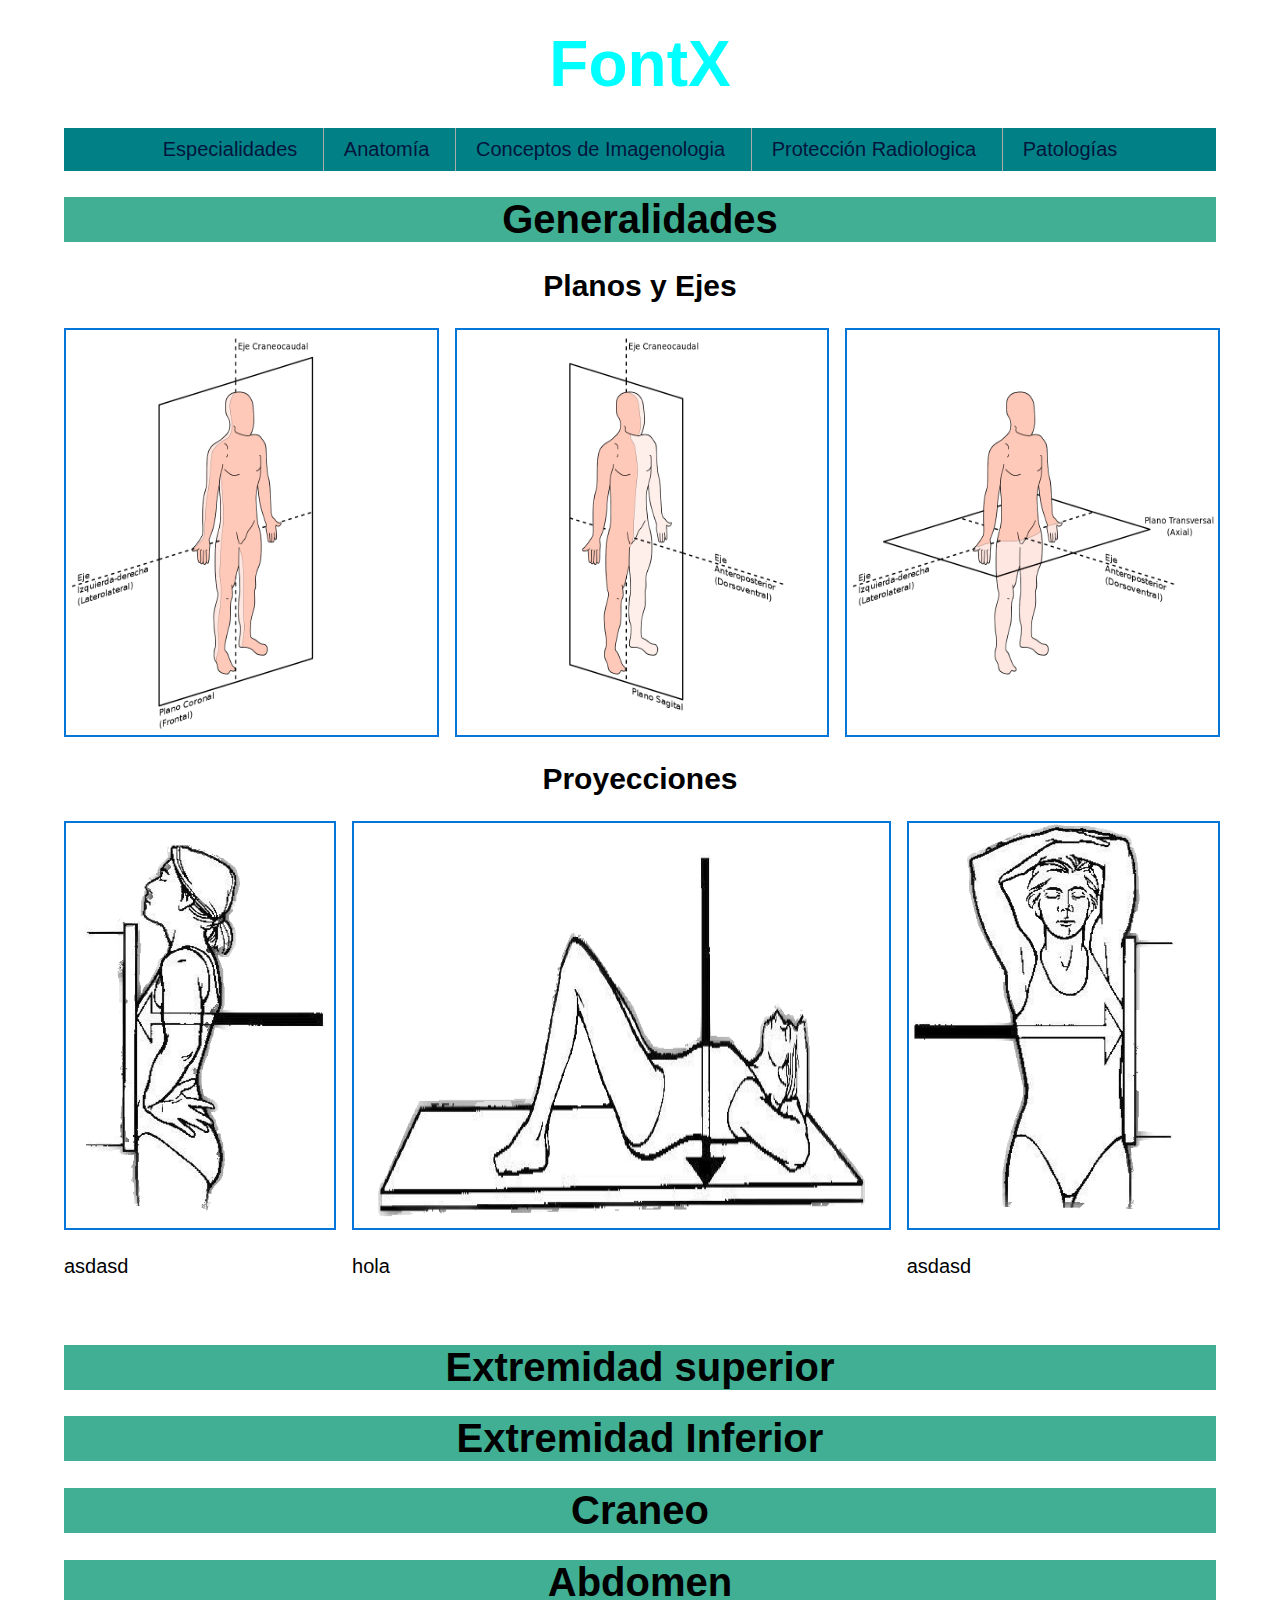
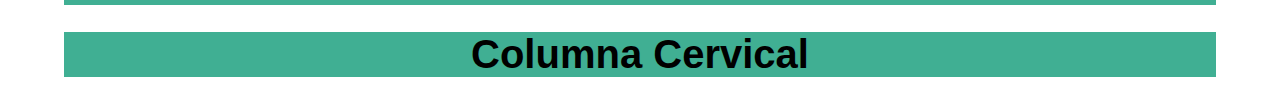
==== ANATO.html @ 25c7a2f3 "p" ====
<!DOCTYPE html>
<html>
<head>
    <title>ANATO</title>
    <link rel="preconnect" href="https://fonts.googleapis.com">
    <link rel="preconnect" href="https://fonts.gstatic.com" crossorigin>
    <link href="https://fonts.googleapis.com/css2?family=Montserrat:wght@400;700&display=swap" rel="stylesheet">
    <link rel="stylesheet" href="ANATO.css">
    <link rel="stylesheet" href="https://cdnjs.cloudflare.com/ajax/libs/font-awesome/6.4.2/css/all.min.css">
</head>
<body id="fondo">
    <header class="TITULO">
        <h1><a href="index.html" class="fontx">FontX</a></h1>
    </header>
<!-- MENU -->
    <nav>
        <ul>
            <li class="sub-menu-parent" tab-index="0">
            <a href="http://google.com">Especialidades</a>
            <ul class="sub-menu">
                <li><a href="RX.html">Radiografía</a></li>
                <li><a href="TC.html">Tomografía Computarizada</a></li>
                <li><a href="RM.html">Resonancia MAgnetica</a></li>
                <li><a href="#">Mamografia</a></li>
                <li><a href="#">Radioterapia</a></li>
            </ul>
            </li>
            <li class="sub-menu-parent" tab-index="0">
            <a href="ANATO.html">Anatomía</a>
            <ul class="sub-menu">
                <li><a href="#">Miembro Superior</a></li>
                <li><a href="#">Miembro Inferior</a></li>
                <li><a href="#">Craneo</a></li>
                <li><a href="#">Torax</a></li>
                <li><a href="#">Columna Vertebral</a></li>
                <li><a href="#">Abdomen</a></li>
            </ul>
            </li>
            <li class="sub-menu-parent" tab-index="0">
            <a href="CONCEPTOS.html">Conceptos de Imagenologia</a>
            <ul class="sub-menu">
                <li><a href="#">Rayos X</a></li>
                <li><a href="#">Técnica Radiografica</a></li>
                <li><a href="#">Equipos Especiales</a></li>
            </ul>
            </li>
            <li class="sub-menu-parent" tab-index="0">
            <a href="#">Protección Radiologica</a>
            <ul class="sub-menu">
                <li><a href="#">Técnica Radiografica</a></li>
                <li><a href="#">Equipos Especiales</a></li>
            </ul>
            </li>
            <li class="sub-menu-parent" tab-index="0">
            <a href="#">Patologías</a>
            <ul class="sub-menu">
            </ul>
            </li>
        </ul>
    </nav>
    <h1 class="h1">Generalidades</h1>
    <h2 class="titulo-planos">Planos y Ejes</h2>
        <article class="plan1">
            <img src="anato/plano coronal.png" class="coronal">
            <img src="anato/plano sagital.png" class="sagital">
            <img src="anato/plano transversal.png" class="transversal">
        </article>
        <h2 class="titulo-planos">Proyecciones</h2>
    <Section class="plan2">
        <article class="pa1">
            <img src="anato/PA.png" class="PA">
            <p>asdasd</p>
        </article>    
        <article class="ap2">
            <img src="anato/AP.png" class="AP">
            <p>hola</p>
        </article>    
        <article class="lat3">
            <img src="anato/Lateral.png" class="Lateral">
            <p>asdasd</p>
        </article>    
        <img src="">
        <img src="">
    </Section>
        <h1 class="h1">Extremidad superior</h1>
        <h1 class="h1">Extremidad Inferior</h1>
        <h1 class="h1">Craneo</h1>
        <h1 class="h1">Abdomen</h1>
        <h1 class="h1">Columna Cervical</h1>
        <h1 class="h1"></h1>
</body>
</html>
---- ANATO.css ----
html{
    font-family: 'Montserrat', sans-serif;
    margin: 0;
    padding: 0;
    box-sizing: border-box;
    font-size: 1rem ;
}
body{
    font-family: "brother-1816", sans-serif;
    scroll-behavior: smooth;
    font-weight: 100;
    font-size: 20px;
    margin: 0 5%;
    max-width: 1700px;
}
/* IMAGEN DE FONDO */
#fondo {
	animation: fondo 5s linear infinite alternate both;
}
@keyframes fondo {
    0% {
        background-color: #55A6D9;
    }
    100% {
        background-color: #018abe;
    }
}
/* ENCABEZADO */
.TITULO{
    text-align: center;
}
.fontx{
    font-size: 4rem;
    padding: 10px 0px;    
    color: aqua;
    margin:0 ;
    width: 100%;
    text-decoration: none
}
/* MENU */
.sub-menu-parent { position: relative; }
.sub-menu { 
  visibility: hidden; /* hides sub-menu */
    opacity: 0;
    position: absolute;
    top: 100%;
    left: 0;
    width: 100%;
    transform: translateY(-2em);
    z-index: -1;
    transition: all 0.3s ease-in-out 0s, visibility 0s linear 0.3s, z-index 0s linear 0.2s;
}
.sub-menu-parent:focus .sub-menu,
.sub-menu-parent:focus-within .sub-menu,
.sub-menu-parent:hover .sub-menu {
  visibility: visible; /* shows sub-menu */
    opacity: 1;
    z-index: 1;
    transform: translateY(0%);
  transition-delay: 0s, 0s, 0s; /* this removes the transition delay so the menu will be visible while the other styles transition */
}
nav a { color: #02153d; display: block; padding: 0.5em 1em; text-decoration: none; }
nav a:hover { color: #02153d; }
nav ul,
nav ul li { list-style-type: none; padding: 0; margin: 0; }
nav > ul { background: #018185; text-align: center; }
nav > ul > li { display: inline-block; border-left: solid 1px #aaaaaa; }
nav > ul > li:first-child { border-left: none; }
.sub-menu {
    background: #00eed0;
}
.h1{
    width: 100%;
    text-align: center;
    background-color: #40af93;
}
.plan1{
    display: grid;
    grid-template-columns: repeat(auto-filt,minmax(3,1fr));
    gap: 20px;
}
.coronal{
    grid-column: 1/2;
}
.sagital{
    grid-column:2/3 ;
}
.transversal{
    grid-column: 3/4;
}
.coronal,.sagital,.transversal{
    width: 100%;
    height: 45vh;
    border: 2px #0476D9 solid;
}
.titulo-planos{
    text-align: center;
}
.plan2{
    display: grid;
    grid-template-columns: repeat(auto-filt,minmax(3,1fr));
    gap:20px ;
}
.pa1{
    grid-column: 1/2;
}
.ap2{
    grid-column: 2/3;
}
.lat3{
    grid-column: 3/4;
}
.AP,.PA,.Lateral{
    width: 100%;
    height: 45vh;
    border: 2px #0476D9 solid;
}
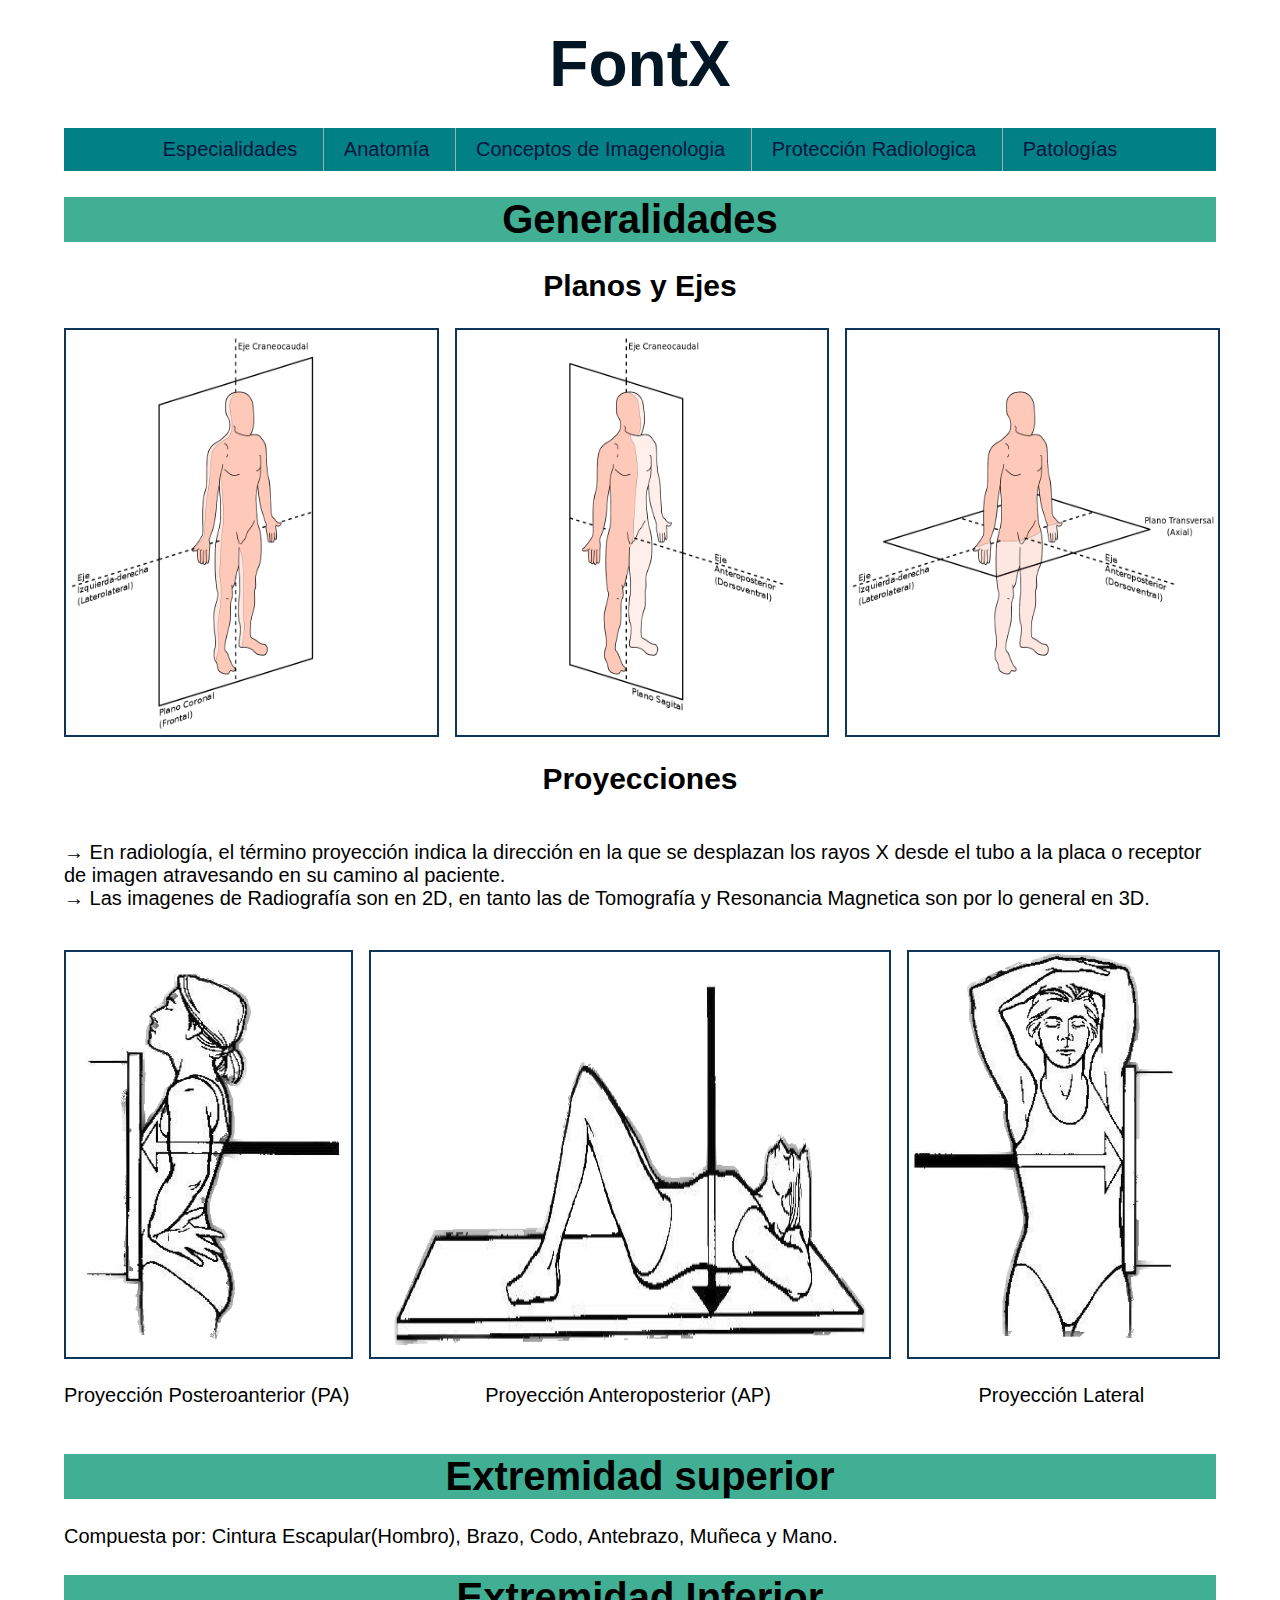
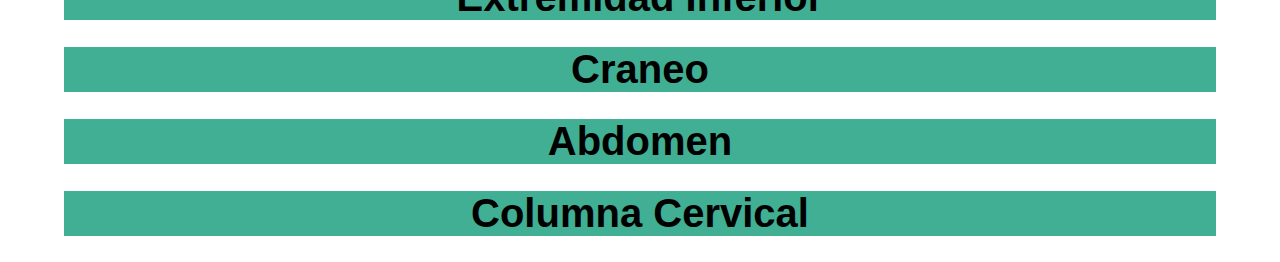
==== commit 7a61aee3: "vamos con todo" ====
--- a/ANATO.html
+++ b/ANATO.html
@@ -67,26 +67,38 @@
         </article>
         <h2 class="titulo-planos">Proyecciones</h2>
     <Section class="plan2">
+        <p> → En radiología, el término proyección indica la dirección en la que
+            se desplazan los rayos X desde el tubo a la placa o receptor de 
+            ima­gen atravesando en su camino al paciente. <br>
+            → Las imagenes de Radiografía son en 2D, en tanto las de Tomografía 
+            y Resonancia Magnetica son por lo general en 3D.
+        </p>
         <article class="pa1">
             <img src="anato/PA.png" class="PA">
-            <p>asdasd</p>
+            <p>Proyección Posteroanterior (PA)</p>
         </article>    
         <article class="ap2">
             <img src="anato/AP.png" class="AP">
-            <p>hola</p>
+            <p>Proyección Anteroposterior (AP)</p>
         </article>    
         <article class="lat3">
             <img src="anato/Lateral.png" class="Lateral">
-            <p>asdasd</p>
+            <p>Proyección Lateral</p>
         </article>    
-        <img src="">
-        <img src="">
     </Section>
-        <h1 class="h1">Extremidad superior</h1>
-        <h1 class="h1">Extremidad Inferior</h1>
-        <h1 class="h1">Craneo</h1>
-        <h1 class="h1">Abdomen</h1>
-        <h1 class="h1">Columna Cervical</h1>
-        <h1 class="h1"></h1>
+    <h1 class="h1">Extremidad superior</h1>
+    <section class="extremidad-sup">
+        <p>Compuesta por: Cintura Escapular(Hombro), Brazo, Codo, Antebrazo, 
+            Muñeca y Mano.
+        </p>
+        <article>
+            <h2></h2>
+        </article>
+    </section>    
+    <h1 class="h1">Extremidad Inferior</h1>
+    <h1 class="h1">Craneo</h1>
+    <h1 class="h1">Abdomen</h1>
+    <h1 class="h1">Columna Cervical</h1>
+    <h1 class="h1"></h1>
 </body>
 </html>--- a/ANATO.css
+++ b/ANATO.css
@@ -32,7 +32,7 @@
 .fontx{
     font-size: 4rem;
     padding: 10px 0px;    
-    color: aqua;
+    color: #031626;
     margin:0 ;
     width: 100%;
     text-decoration: none
@@ -91,7 +91,7 @@
 .coronal,.sagital,.transversal{
     width: 100%;
     height: 45vh;
-    border: 2px #0476D9 solid;
+    border: 2px #0E3659 solid;
 }
 .titulo-planos{
     text-align: center;
@@ -103,15 +103,26 @@
 }
 .pa1{
     grid-column: 1/2;
+    grid-row: 2/3;
 }
 .ap2{
     grid-column: 2/3;
+    grid-row: 2/3;
 }
 .lat3{
     grid-column: 3/4;
+    grid-row: 2/3;
 }
 .AP,.PA,.Lateral{
     width: 100%;
     height: 45vh;
-    border: 2px #0476D9 solid;
+    border: 2px #0E3659 solid;
+}
+.plan2 article p{
+    text-align: center;
+}
+.plan2 p{
+    grid-column: 1/4;
+    grid-row: 1/2;
+    text-align: left;
 }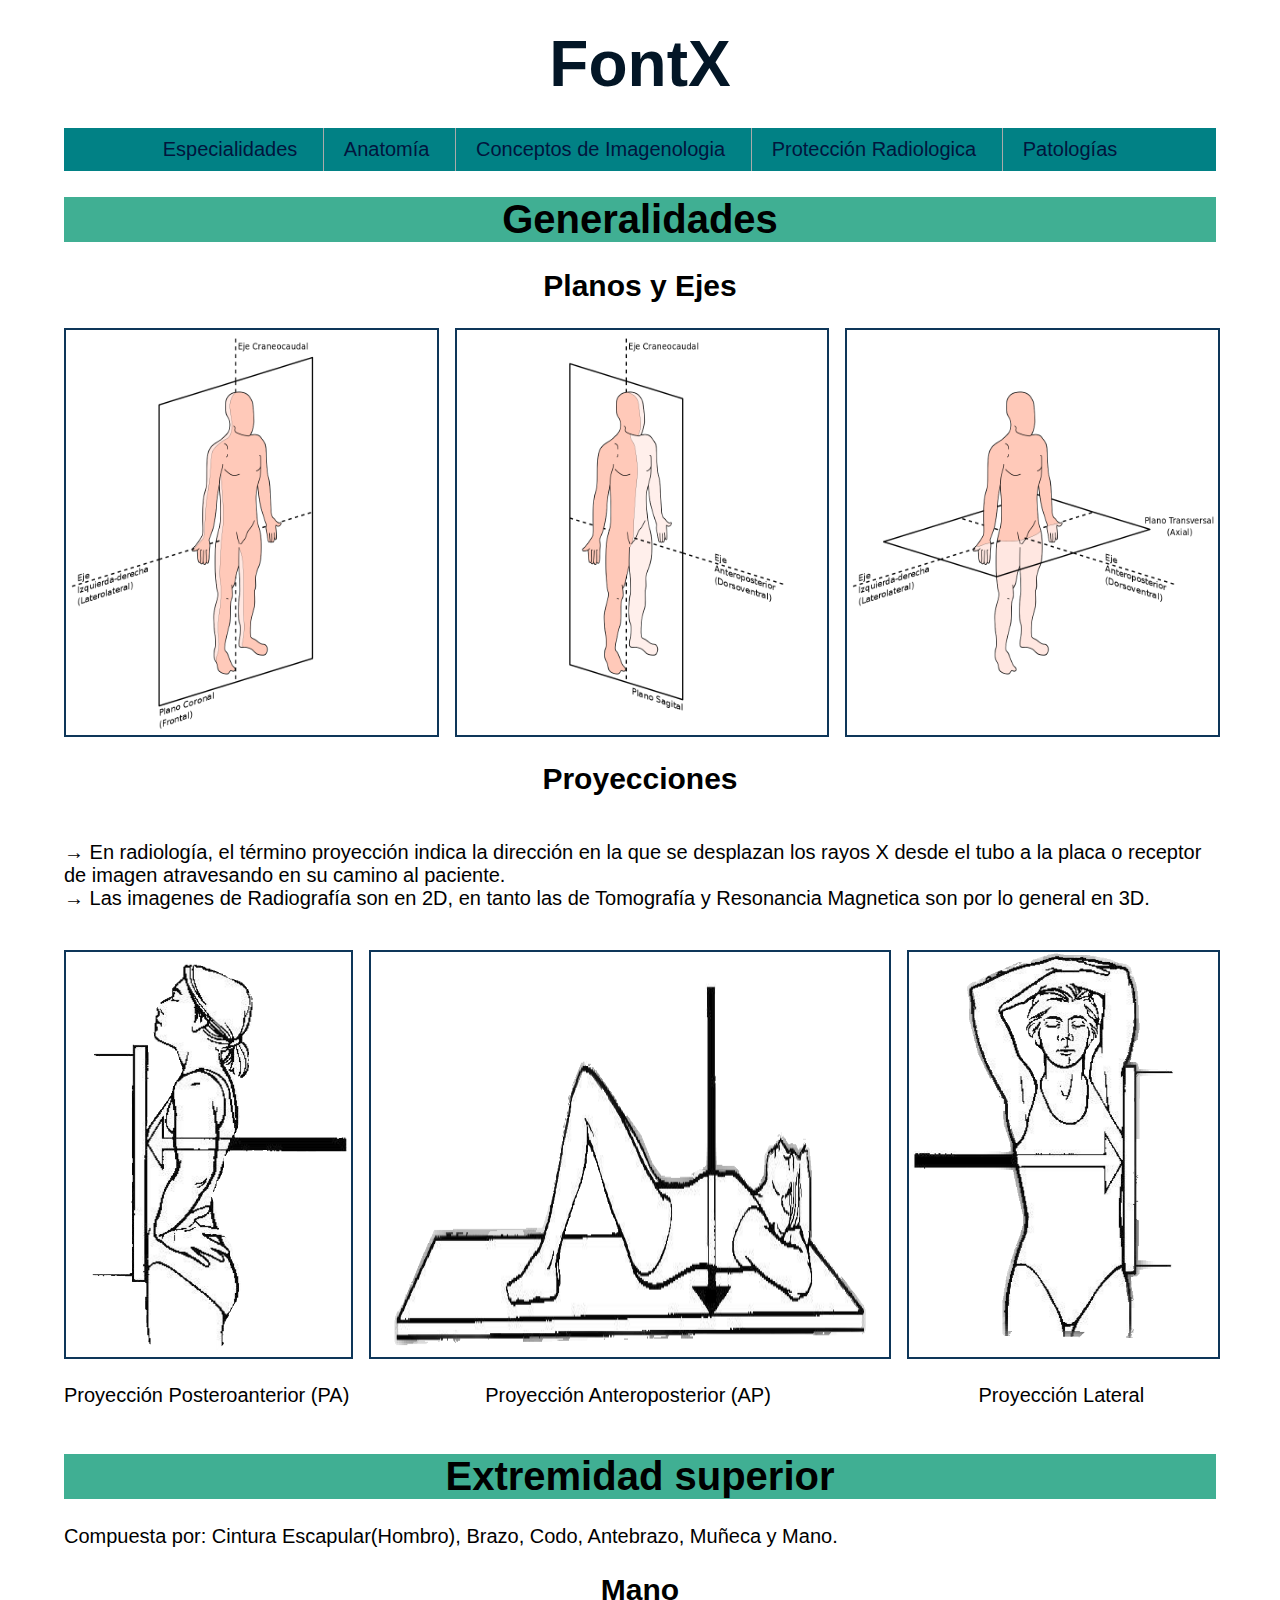
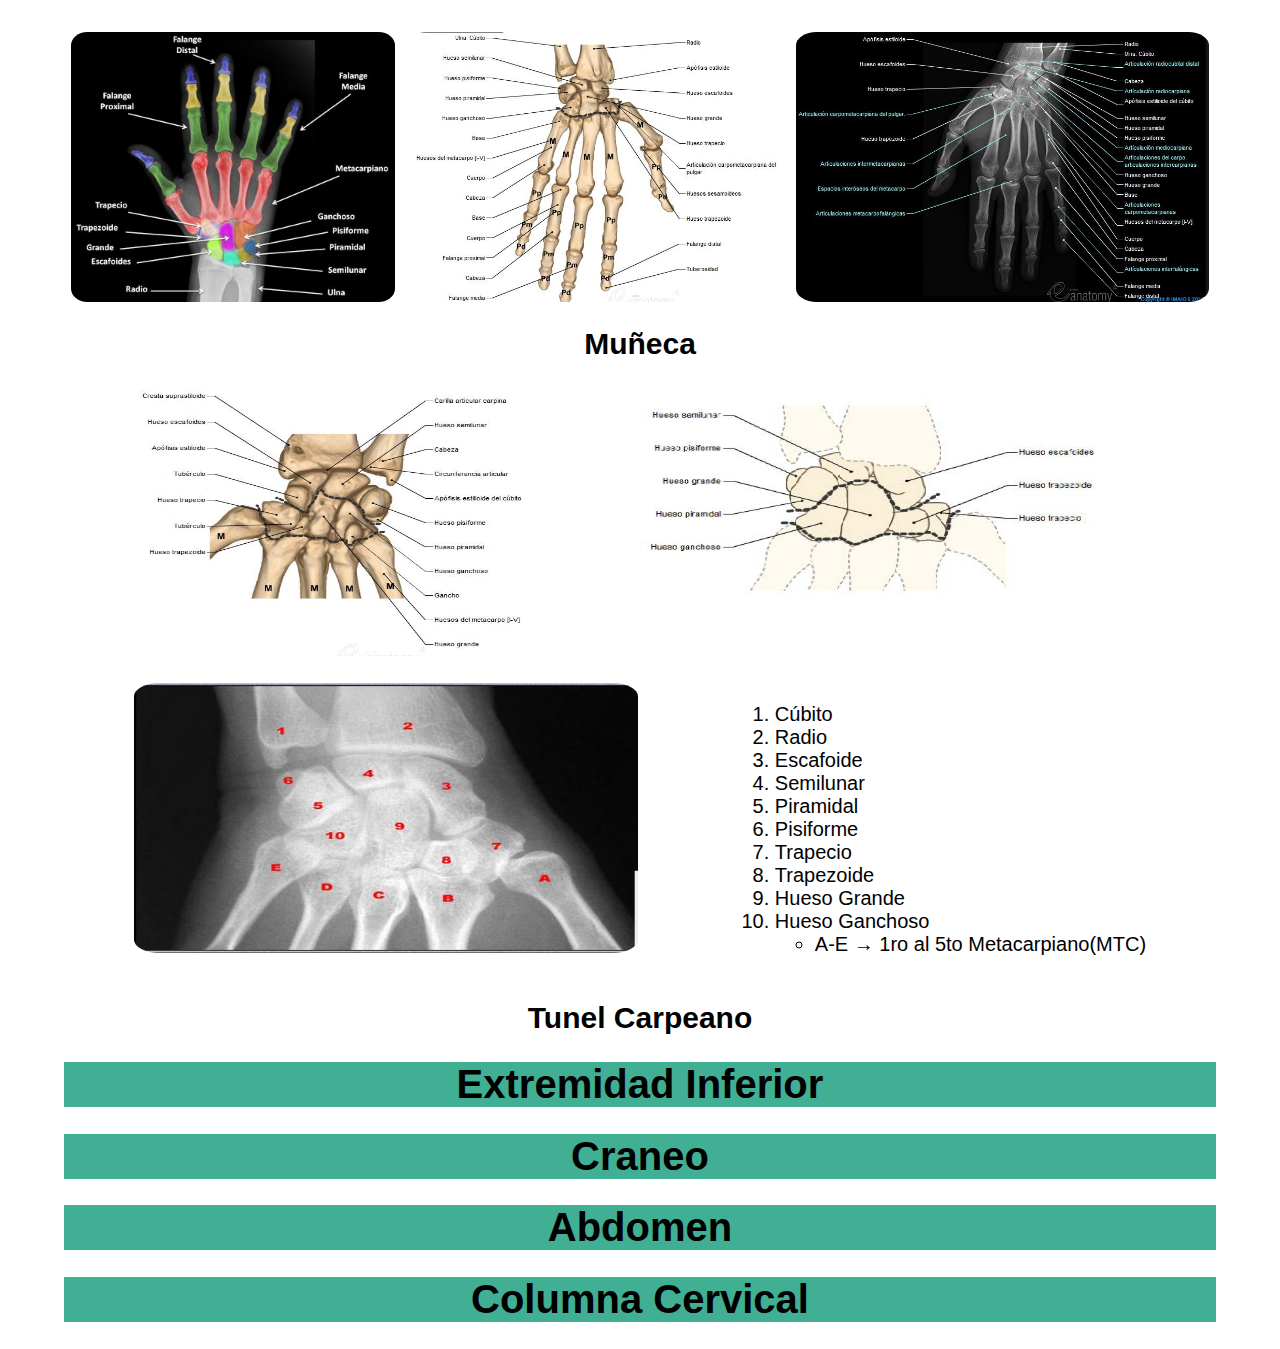
==== commit 091159fa: "anato 1" ====
--- a/ANATO.html
+++ b/ANATO.html
@@ -2,11 +2,14 @@
 <html>
 <head>
     <title>ANATO</title>
+    <meta charset="UTF-8">
     <link rel="preconnect" href="https://fonts.googleapis.com">
     <link rel="preconnect" href="https://fonts.gstatic.com" crossorigin>
     <link href="https://fonts.googleapis.com/css2?family=Montserrat:wght@400;700&display=swap" rel="stylesheet">
     <link rel="stylesheet" href="ANATO.css">
     <link rel="stylesheet" href="https://cdnjs.cloudflare.com/ajax/libs/font-awesome/6.4.2/css/all.min.css">
+    <meta http-equiv="X-UA-Compatible" content="IE=edge">
+    <meta name="viewport" content="width=device-width, initial-scale=1">
 </head>
 <body id="fondo">
     <header class="TITULO">
@@ -16,7 +19,7 @@
     <nav>
         <ul>
             <li class="sub-menu-parent" tab-index="0">
-            <a href="http://google.com">Especialidades</a>
+            <a href="#">Especialidades</a>
             <ul class="sub-menu">
                 <li><a href="RX.html">Radiografía</a></li>
                 <li><a href="TC.html">Tomografía Computarizada</a></li>
@@ -91,10 +94,44 @@
         <p>Compuesta por: Cintura Escapular(Hombro), Brazo, Codo, Antebrazo, 
             Muñeca y Mano.
         </p>
+        <h2 class="titulos-extremidad-sup">Mano</h2>
+        <article class="mano">
+            <img src="anato/mano.jpg" class="mano1">
+            <img src="anato/mano2.jpg" class="mano2">
+            <img src="anato/mano3.jpg"  class="mano3">
+        </article>
+        <h2 class="titulos-extremidad-sup">Muñeca</h2>
+        <article class="muñeca">
+            <img src="anato/muñeca1.jpg" class="muñeca1">
+            <img src="anato/muñeca2.jpg" class="muñeca2">
+            <img src="anato/muñeca3.jpg" class="muñeca3">
+            <ol>
+                <li>Cúbito</li>
+                <li>Radio</li>
+                <li>Escafoide</li>
+                <li>Semilunar</li>
+                <li>Piramidal</li>
+                <li>Pisiforme</li>
+                <li>Trapecio</li>
+                <li>Trapezoide</li>
+                <li>Hueso Grande</li>
+                <li>Hueso Ganchoso</li>
+                <ul>
+                    <li>A-E → 1ro al 5to Metacarpiano(MTC)</li>
+                </ul>
+            </ol>
+        </article>
+        <h2 class="titulos-extremidad-sup">Tunel Carpeano</h2>
         <article>
             <h2></h2>
         </article>
-    </section>    
+        <article>
+            <h2></h2>
+        </article>
+        <article>
+            <h2></h2>
+        </article>
+    </section>  
     <h1 class="h1">Extremidad Inferior</h1>
     <h1 class="h1">Craneo</h1>
     <h1 class="h1">Abdomen</h1>
--- a/ANATO.css
+++ b/ANATO.css
@@ -60,14 +60,14 @@
   transition-delay: 0s, 0s, 0s; /* this removes the transition delay so the menu will be visible while the other styles transition */
 }
 nav a { color: #02153d; display: block; padding: 0.5em 1em; text-decoration: none; }
-nav a:hover { color: #02153d; }
+nav a:hover { color: #65cfa6; }
 nav ul,
 nav ul li { list-style-type: none; padding: 0; margin: 0; }
 nav > ul { background: #018185; text-align: center; }
 nav > ul > li { display: inline-block; border-left: solid 1px #aaaaaa; }
 nav > ul > li:first-child { border-left: none; }
 .sub-menu {
-    background: #00eed0;
+    background: #018185;
 }
 .h1{
     width: 100%;
@@ -93,7 +93,7 @@
     height: 45vh;
     border: 2px #0E3659 solid;
 }
-.titulo-planos{
+.titulo-planos,.titulos-extremidad-sup{
     text-align: center;
 }
 .plan2{
@@ -125,4 +125,65 @@
     grid-column: 1/4;
     grid-row: 1/2;
     text-align: left;
+}
+.mano{
+    display: grid;
+    grid-template-columns: repeat(auto-fit,minmax(3,1fr));
+    justify-content: space-around;
+    align-content: center;
+    text-align: left;
+}
+.mano img{
+    border-radius: 5%;
+    width: 100%;
+    height: 30vh;
+}
+.mano1{
+    grid-column: 1/2;
+    transition: 0.3s ease; 
+}
+.mano2{
+    grid-column: 2/3;
+    transition: 0.3s ease; 
+}
+.mano3{
+    grid-column: 3/4;
+    transition: 0.3s ease; 
+}
+.mano1:hover,.mano2:hover,.mano3:hover{
+    transform: scale(1.8);
+}
+.muñeca{
+    display: grid;
+    grid-template-columns: repeat(auto-fit,minmax(4,1fr));
+    justify-content: space-evenly;
+    gap:3vh;
+    align-content: center;
+    text-align: left;
+}
+.muñeca img{
+    border-radius: 5%;
+    width: 100%;
+    height: 30vh;
+}
+.muñeca1{
+    grid-column: 1/3;
+    transition: 0.3s ease; 
+}
+.muñeca2{
+    grid-column: 3/5;
+    transition: 0.3s ease; 
+}
+.muñeca3{
+    grid-column: 1/4;
+    grid-row: 2/3;
+    width: ;
+    transition: 0.3s ease; 
+}
+.muñeca ol{
+    grid-column: 4/5;
+    grid-row: 2/3;
+}
+.muñeca1:hover,.muñeca2:hover,.muñeca3:hover{
+    transform: scale(1.8);
 }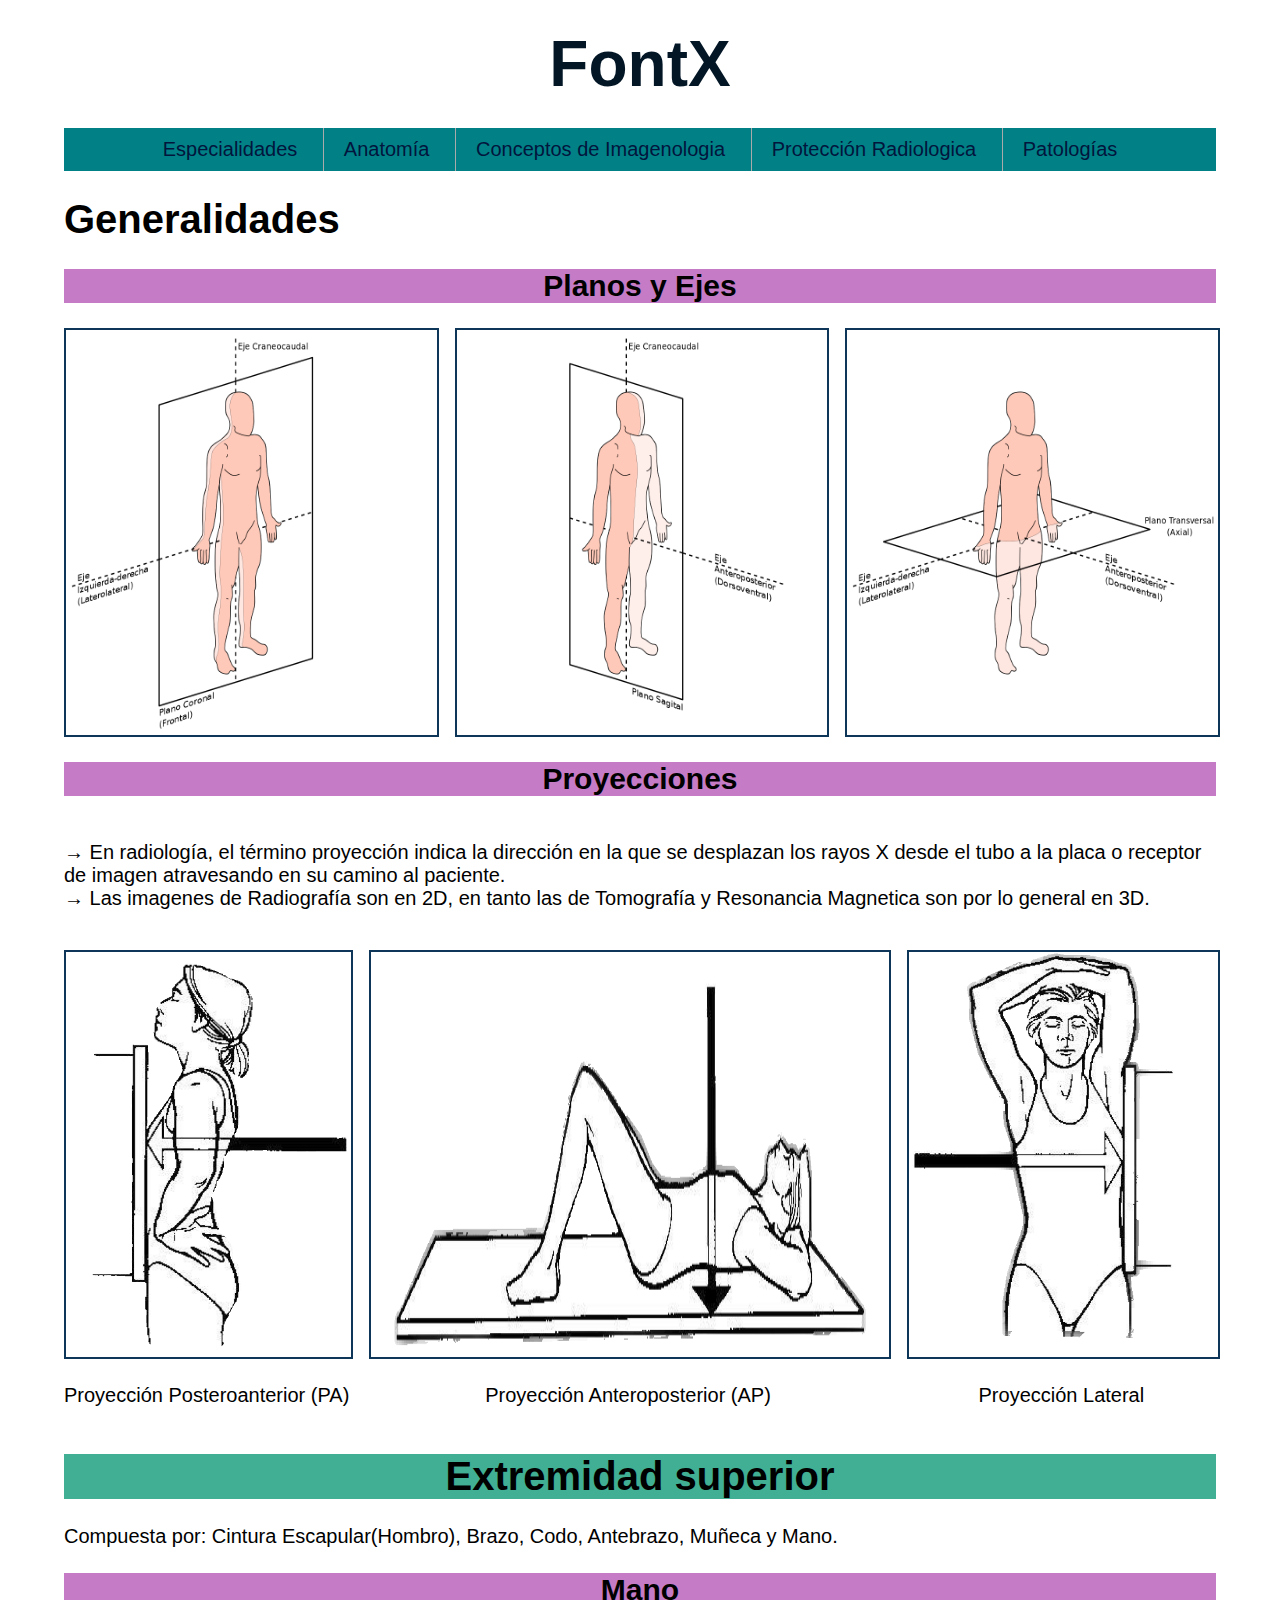
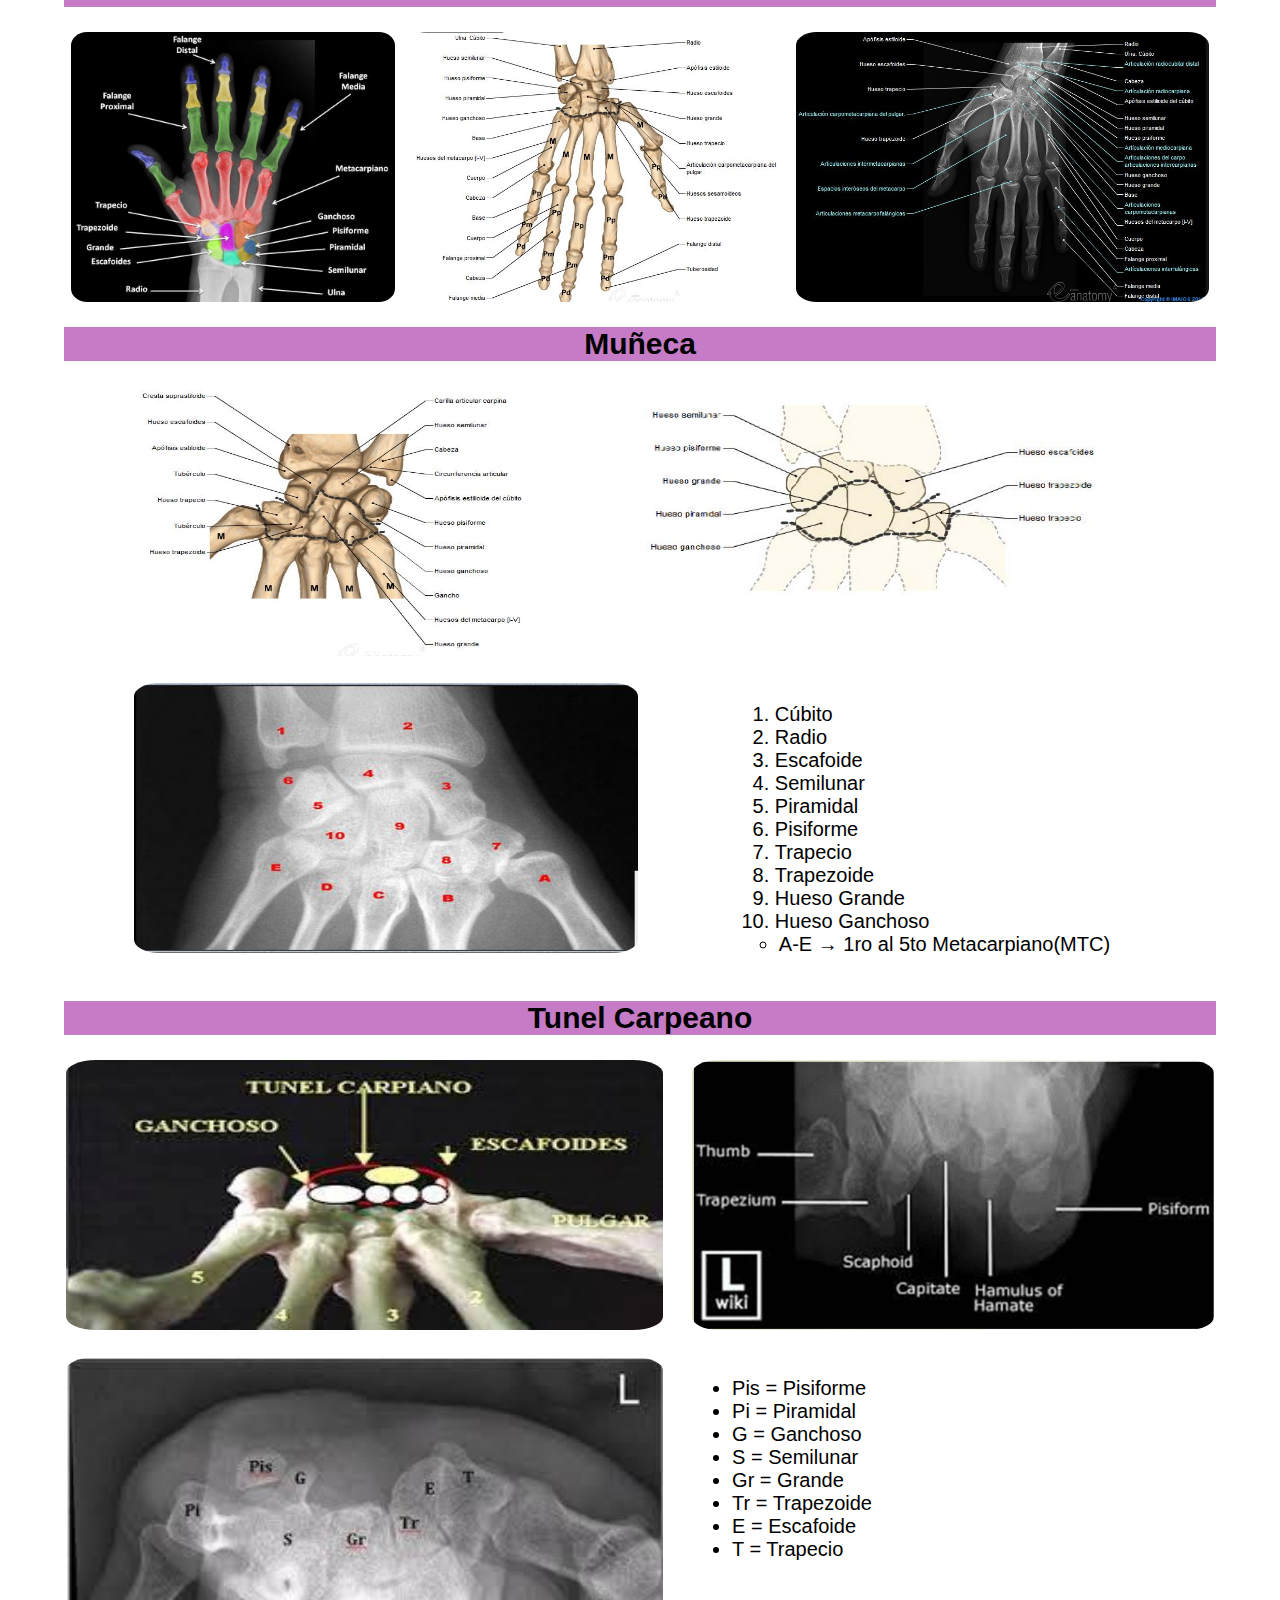
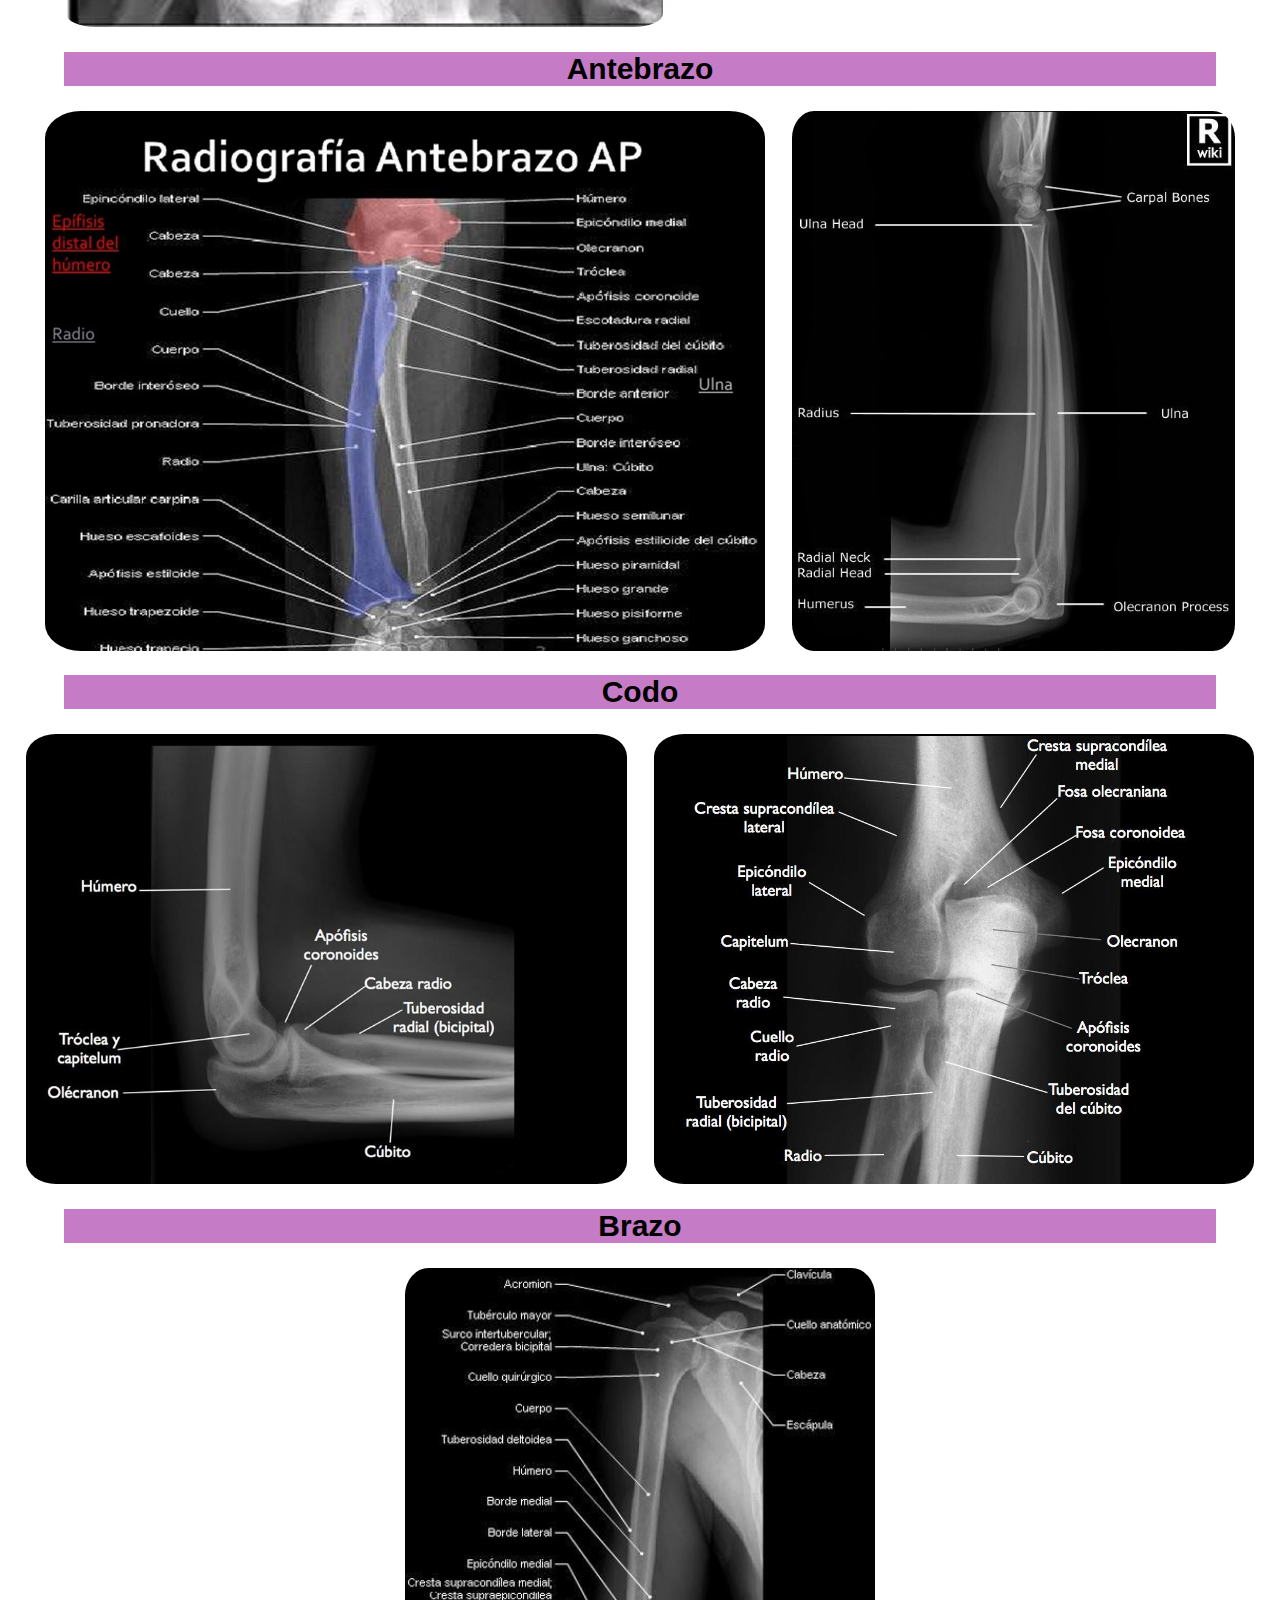
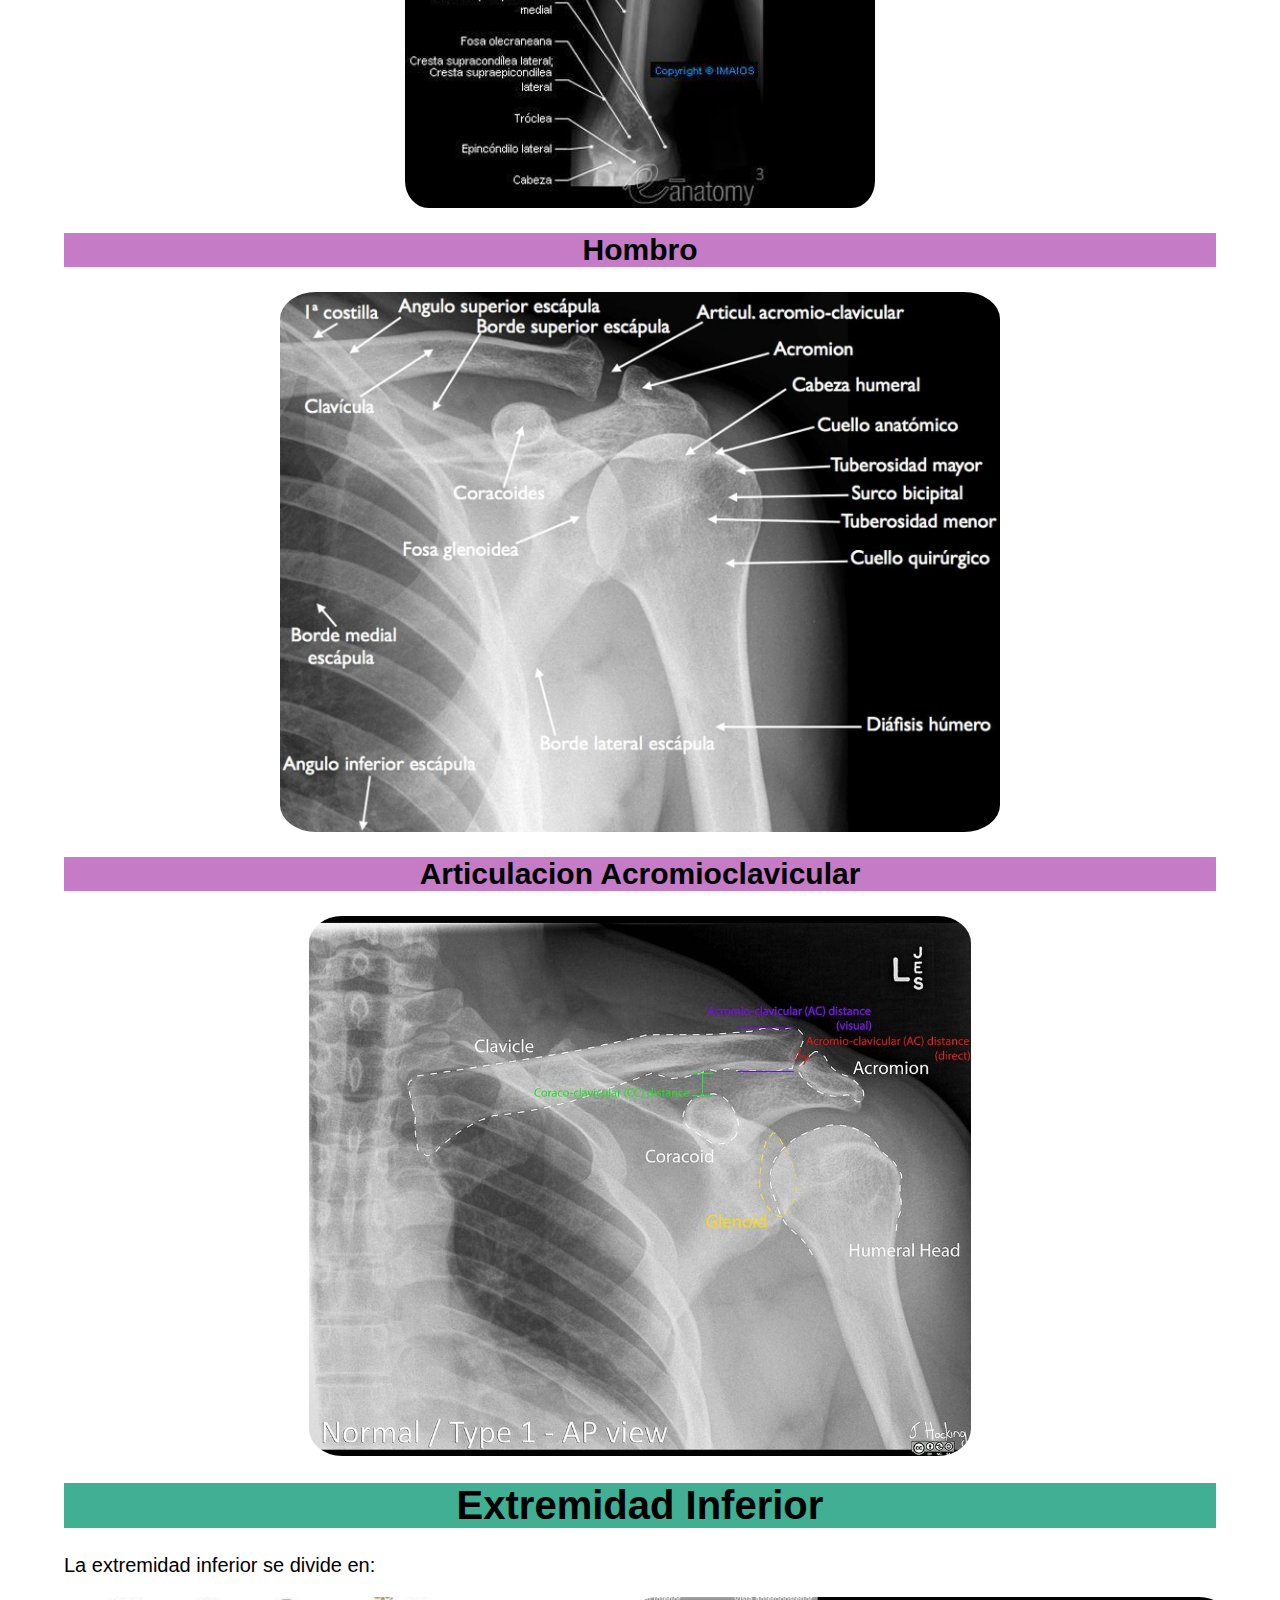
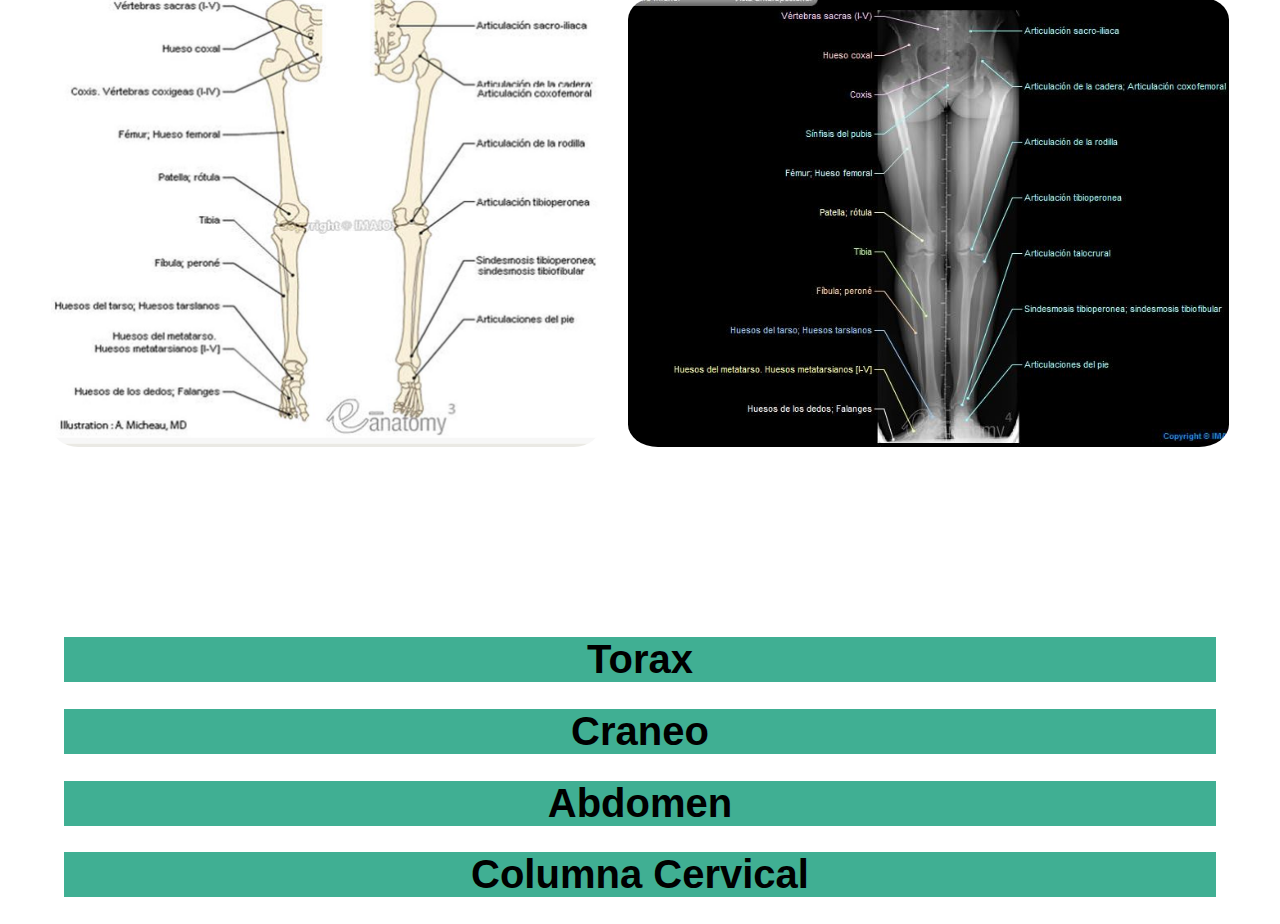
==== commit 8f33a3f3: "muchas cosas" ====
--- a/ANATO.html
+++ b/ANATO.html
@@ -31,12 +31,12 @@
             <li class="sub-menu-parent" tab-index="0">
             <a href="ANATO.html">Anatomía</a>
             <ul class="sub-menu">
-                <li><a href="#">Miembro Superior</a></li>
-                <li><a href="#">Miembro Inferior</a></li>
-                <li><a href="#">Craneo</a></li>
-                <li><a href="#">Torax</a></li>
-                <li><a href="#">Columna Vertebral</a></li>
-                <li><a href="#">Abdomen</a></li>
+                <li><a href="ANATO.html#exsup">Miembro Superior</a></li>
+                <li><a href="ANATO.html#exinf">Miembro Inferior</a></li>
+                <li><a href="ANATO.html#cra">Craneo</a></li>
+                <li><a href="ANATO.html#tor">Torax</a></li>
+                <li><a href="ANATO.html#column">Columna Vertebral</a></li>
+                <li><a href="ANATO.html#abd">Abdomen</a></li>
             </ul>
             </li>
             <li class="sub-menu-parent" tab-index="0">
@@ -89,18 +89,20 @@
             <p>Proyección Lateral</p>
         </article>    
     </Section>
-    <h1 class="h1">Extremidad superior</h1>
+    <div class="titulos-exsup">
+        <h1 id="exsup">Extremidad superior</h1>
+    </div>
     <section class="extremidad-sup">
         <p>Compuesta por: Cintura Escapular(Hombro), Brazo, Codo, Antebrazo, 
             Muñeca y Mano.
         </p>
-        <h2 class="titulos-extremidad-sup">Mano</h2>
+        <h2 class="subtitulos">Mano</h2>
         <article class="mano">
             <img src="anato/mano.jpg" class="mano1">
             <img src="anato/mano2.jpg" class="mano2">
             <img src="anato/mano3.jpg"  class="mano3">
         </article>
-        <h2 class="titulos-extremidad-sup">Muñeca</h2>
+        <h2 class="subtitulos">Muñeca</h2>
         <article class="muñeca">
             <img src="anato/muñeca1.jpg" class="muñeca1">
             <img src="anato/muñeca2.jpg" class="muñeca2">
@@ -117,25 +119,89 @@
                 <li>Hueso Grande</li>
                 <li>Hueso Ganchoso</li>
                 <ul>
-                    <li>A-E → 1ro al 5to Metacarpiano(MTC)</li>
+                    <li class="li">A-E → 1ro al 5to Metacarpiano(MTC)</li>
                 </ul>
             </ol>
         </article>
-        <h2 class="titulos-extremidad-sup">Tunel Carpeano</h2>
-        <article>
-            <h2></h2>
-        </article>
-        <article>
-            <h2></h2>
-        </article>
-        <article>
-            <h2></h2>
-        </article>
-    </section>  
-    <h1 class="h1">Extremidad Inferior</h1>
-    <h1 class="h1">Craneo</h1>
-    <h1 class="h1">Abdomen</h1>
-    <h1 class="h1">Columna Cervical</h1>
-    <h1 class="h1"></h1>
+        <h2 class="subtitulos">Tunel Carpeano</h2>
+        <article class="tunel">
+            <img src="anato/tuner-carpeano2.jpg" class="tunel1">
+            <img src="anato/tunel-carpeano3.jpg" class="tunel2">
+            <img src="anato/tunel-carpeano1.jpg" class="tunel3">
+            <ul>
+                <li>Pis = Pisiforme</li>
+                <li>Pi = Piramidal</li>
+                <li>G = Ganchoso</li>
+                <li>S = Semilunar</li>
+                <li>Gr = Grande</li>
+                <li>Tr = Trapezoide</li>
+                <li>E = Escafoide</li>
+                <li>T = Trapecio</li>
+            </ul>
+        </article>
+        <h2 class="subtitulos">Antebrazo</h2>
+        <article class="antebrazo">
+            <img src="anato/antebrazo1.jpg" class="ante1">
+            <img src="anato/antebrazo2.jpg" class="ante2">
+        </article>
+        <h2 class="subtitulos">Codo</h2>
+        <article class="codo">
+            <img src="anato/codo1.jpg" class="codo1">
+            <img src="anato/codo2.jpg" class="codo2">
+        </article>
+        <h2 class="subtitulos">Brazo</h2>
+        <article class="brazo">
+            <img src="anato/brazo1.jpg" class="brazo1">
+        </article>
+        <h2 class="subtitulos">Hombro</h2>
+        <article class="hombro">
+            <img src="anato/hombro.jpg"  class="hombro1">
+        </article>
+        <h2 class="subtitulos">Articulacion Acromioclavicular</h2>
+        <article class="art">
+            <img src="anato/art-acromioclavicular.jpg" class="arti1">
+        </article>
+    </section> 
+    <div class="titulos-exsup">
+        <h1 id="exinf">Extremidad Inferior</h1>
+    </div>
+    <section class="extremidad-inf">
+        <p>La extremidad inferior se divide en:</p>
+        <article class="ext1">
+            <img src="anato/ei1.jpg" class="ext2">
+            <img src="anato/ei2.jpg" class="ext3">
+        </article>
+    <h2 class="subtitulos"></h2>
+        <article>
+            <img src="">
+        </article>
+        <article>
+            <img src="">
+        </article>
+        <article>
+            <img src="">
+        </article>
+        <article>
+            <img src="">
+        </article>
+        <article>
+            <img src="">
+        </article>
+        <article>
+            <img src="">
+        </article>
+    </section>
+    <div class="titulos-exsup">
+        <h1 id="tor">Torax</h1>
+    </div>
+    <div class="titulos-exsup">
+        <h1 id="cra">Craneo</h1>
+    </div>
+    <div class="titulos-exsup">
+        <h1 id="abd">Abdomen</h1>
+    </div>
+    <div class="titulos-exsup">
+        <h1 id="column">Columna Cervical</h1>
+    </div>
 </body>
 </html>--- a/ANATO.css
+++ b/ANATO.css
@@ -69,7 +69,7 @@
 .sub-menu {
     background: #018185;
 }
-.h1{
+.titulos-exsup{
     width: 100%;
     text-align: center;
     background-color: #40af93;
@@ -93,8 +93,9 @@
     height: 45vh;
     border: 2px #0E3659 solid;
 }
-.titulo-planos,.titulos-extremidad-sup{
-    text-align: center;
+.titulo-planos,.subtitulos{
+    text-align: center;
+    background-color: rgba(172, 65, 172, 0.696);
 }
 .plan2{
     display: grid;
@@ -177,13 +178,96 @@
 .muñeca3{
     grid-column: 1/4;
     grid-row: 2/3;
-    width: ;
-    transition: 0.3s ease; 
+    width: 20vh;
 }
 .muñeca ol{
     grid-column: 4/5;
     grid-row: 2/3;
 }
-.muñeca1:hover,.muñeca2:hover,.muñeca3:hover{
-    transform: scale(1.8);
+.muñeca1:hover,.muñeca2:hover{
+transform: scale(1.8);
+}
+.li{
+    position: relative;
+    right: 4vh;
+}
+.tunel{
+    display: grid;
+    grid-template-columns: repeat(auto-fit,minmax(4,1fr));
+    justify-content: space-evenly;
+    gap:3vh;
+    align-content: center;
+    text-align: left;
+}
+.tunel img{
+    height: 30vh;
+    border-radius: 5%;
+    width: 100%;
+}
+.tunel1{
+    grid-column: 1/2;
+    grid-row: 1/2;
+    transition: 0.2s ease;
+}
+.tunel2{
+    grid-column: 2/3;
+    grid-row: 1/2;
+    transition: 0.2s ease;
+}
+.tunel1:hover,.tunel2:hover{
+    transform: scale(1.1);
+}
+.antebrazo,.codo{
+    display: grid;
+    grid-template-columns: repeat(auto-fit,minmax(2,1fr));
+    gap:3vh;
+    align-items: center;
+    justify-content: center;
+}
+.antebrazo img,.codo img,.brazo img,.hombro img,.art img{
+    height: 60vh;
+    border-radius: 5%;
+    transition: 0.2s ease;
+}
+.ante1,.codo1,.hombro1{
+    grid-column: 1/2;
+}
+.ante2,.codo2{
+    grid-column: 2/3;
+}
+.ante1:hover,.ante2:hover,.codo1:hover,.codo2:hover,.brazo1:hover,.hombro1:hover,.arti1:hover{
+    transform: scale(1.1);
+}
+.codo img{
+    height: 50vh;
+    border-radius: 5%;
+    transition: 0.2s ease;
+}
+.brazo,.hombro,.art{
+    display: grid;
+    grid-template-columns: repeat(auto-fit,minmax(1fr));
+    gap:3vh;
+    align-items: center;
+    justify-content: center;
+}
+.ext1{
+    display: grid;
+    grid-template-columns: repeat(auto-fit,minmax(2,1fr));
+    gap:3vh;
+    align-items: center;
+    justify-content: center;
+}
+.ext1 img{
+    height: 50vh;
+    border-radius: 5%;
+    transition: 0.2s ease;
+}
+.ext2{
+    grid-column: 1/2;
+}
+.ext3{
+    grid-column: 2/3;
+}
+.ext2:hover,.ext3:hover{
+    transform: scale(1.2);
 }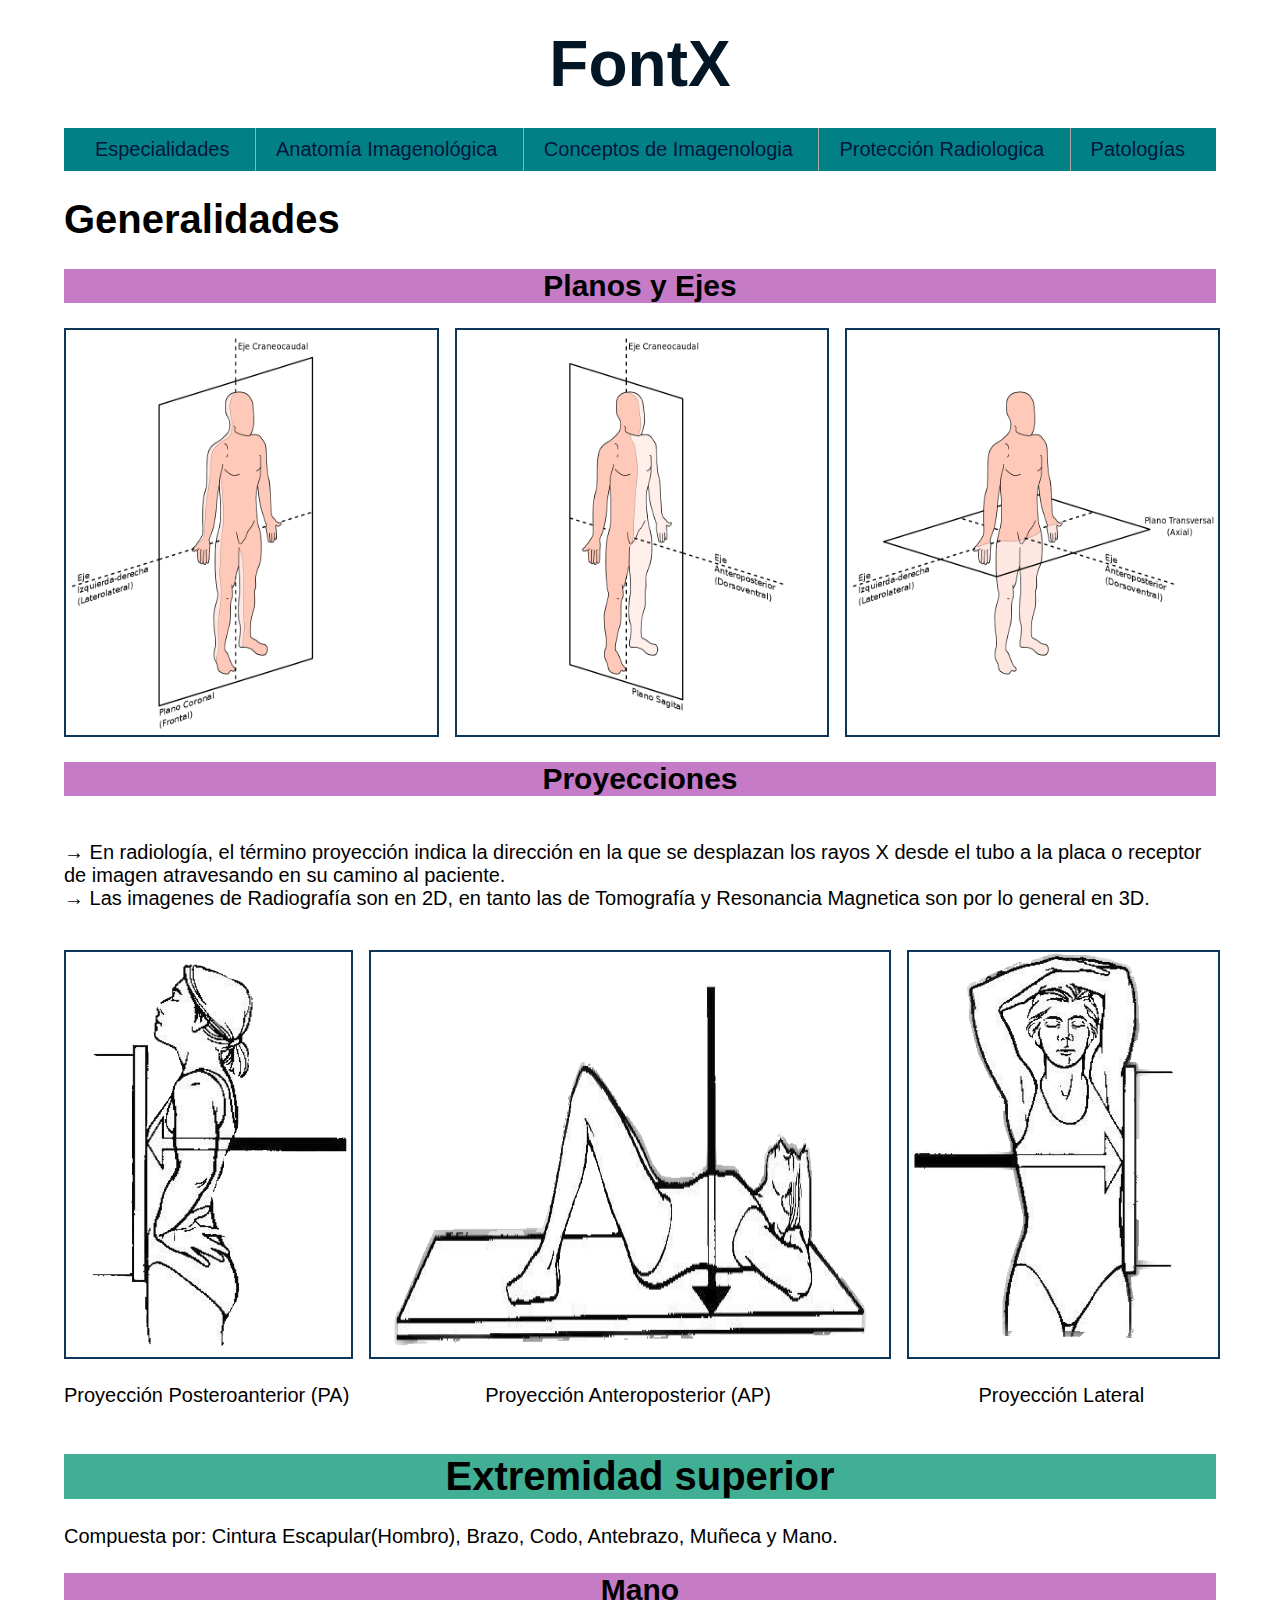
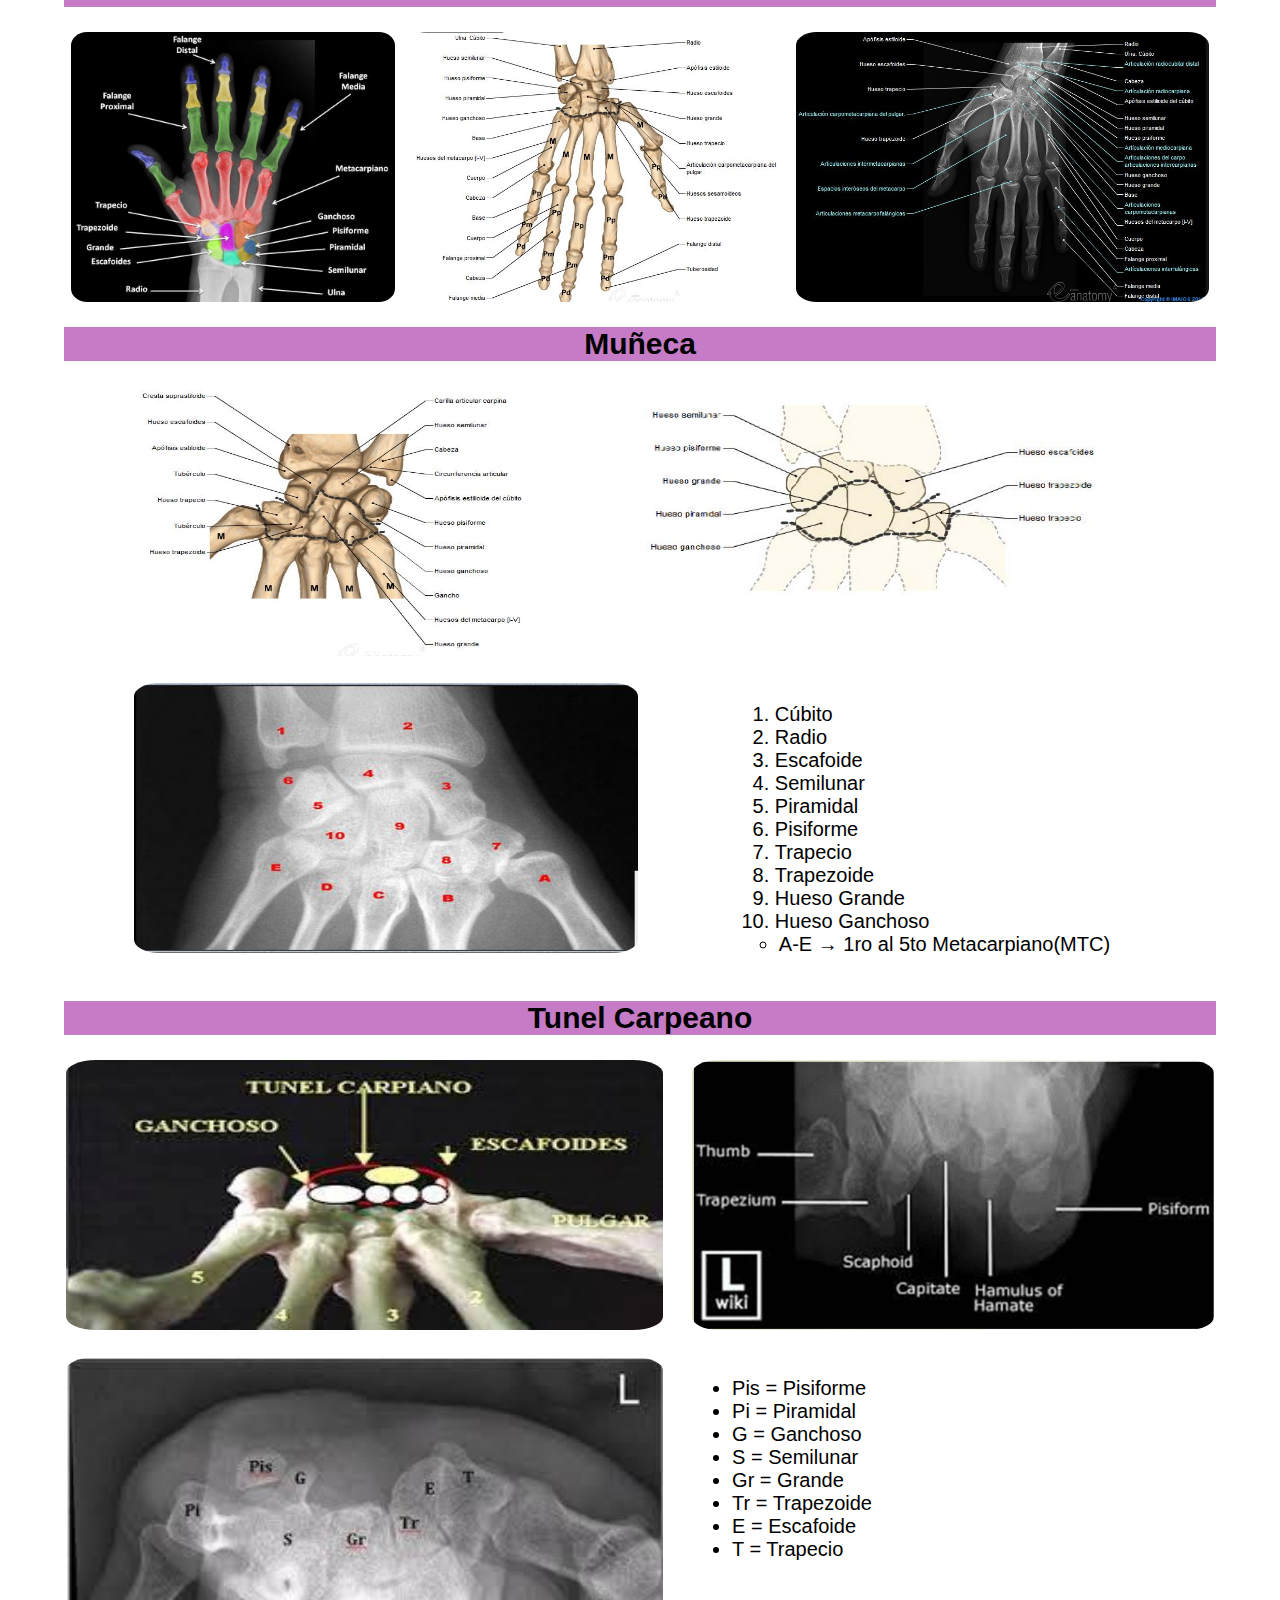
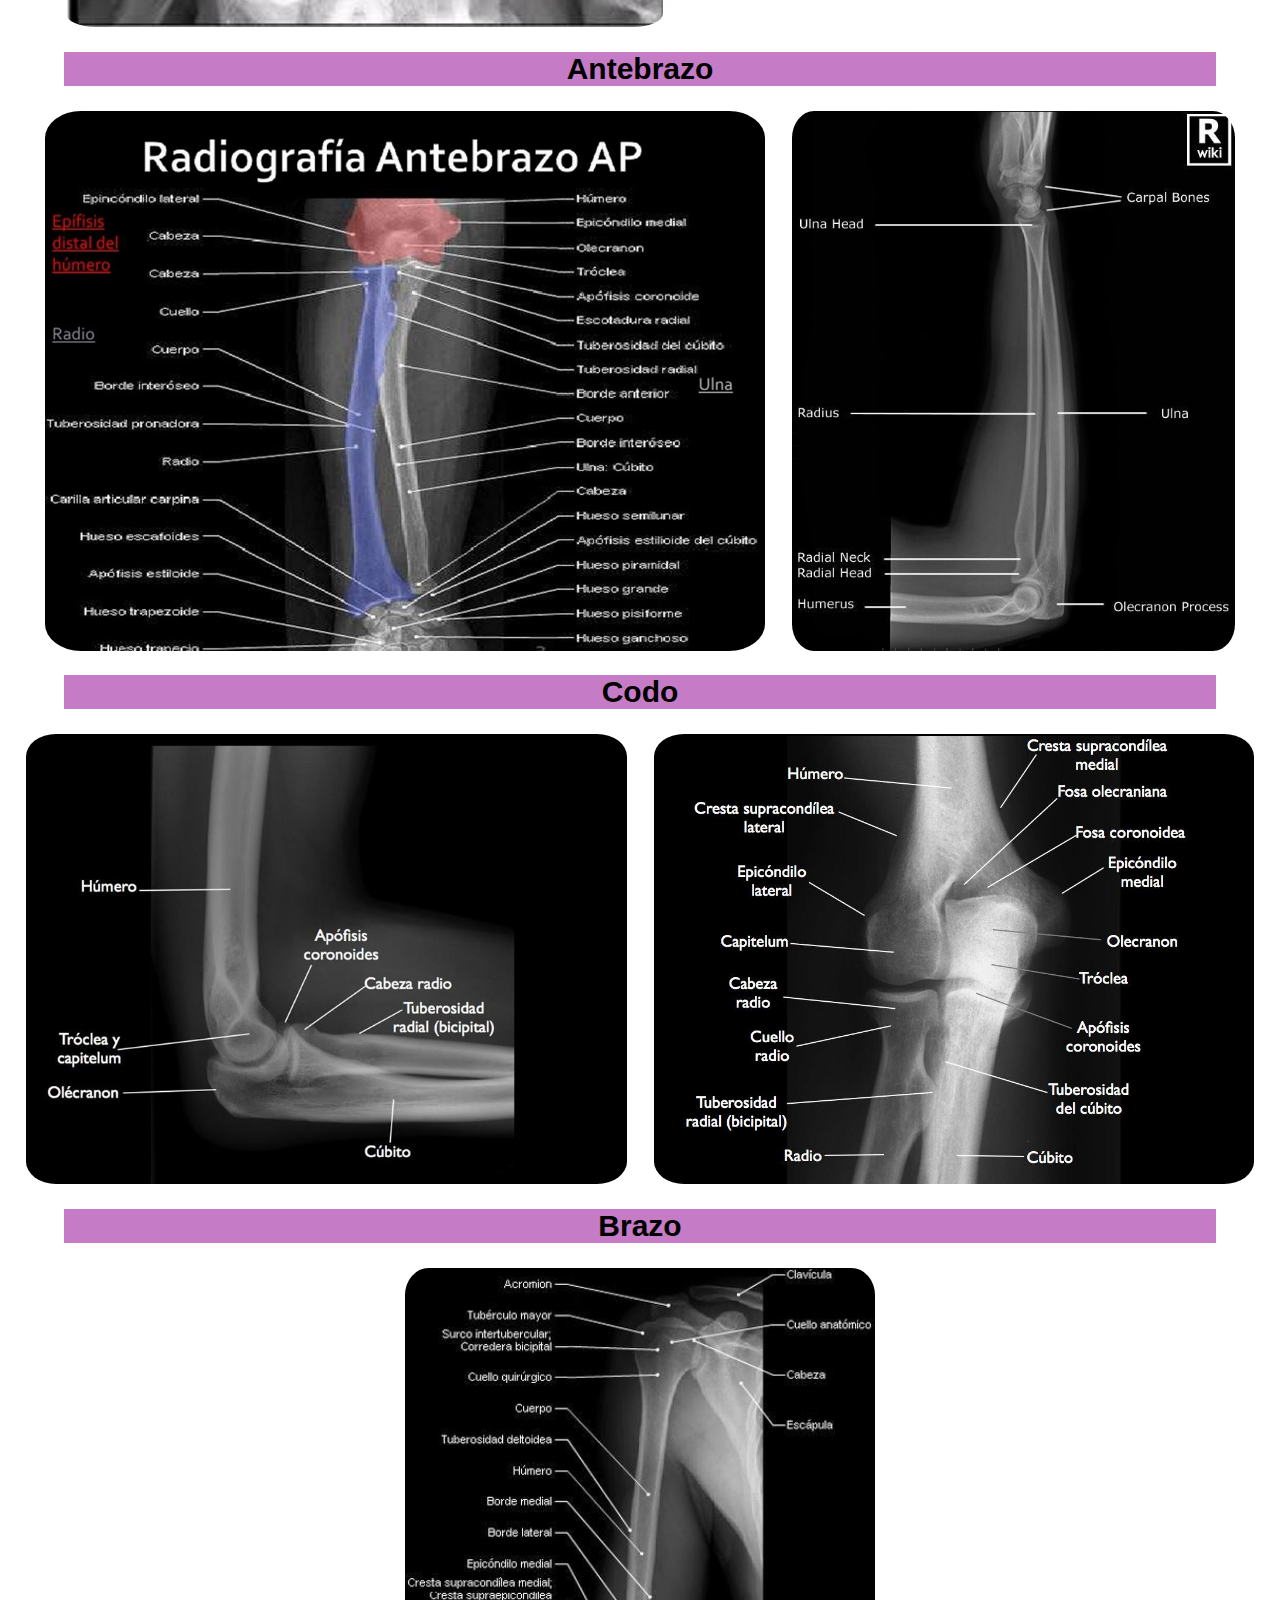
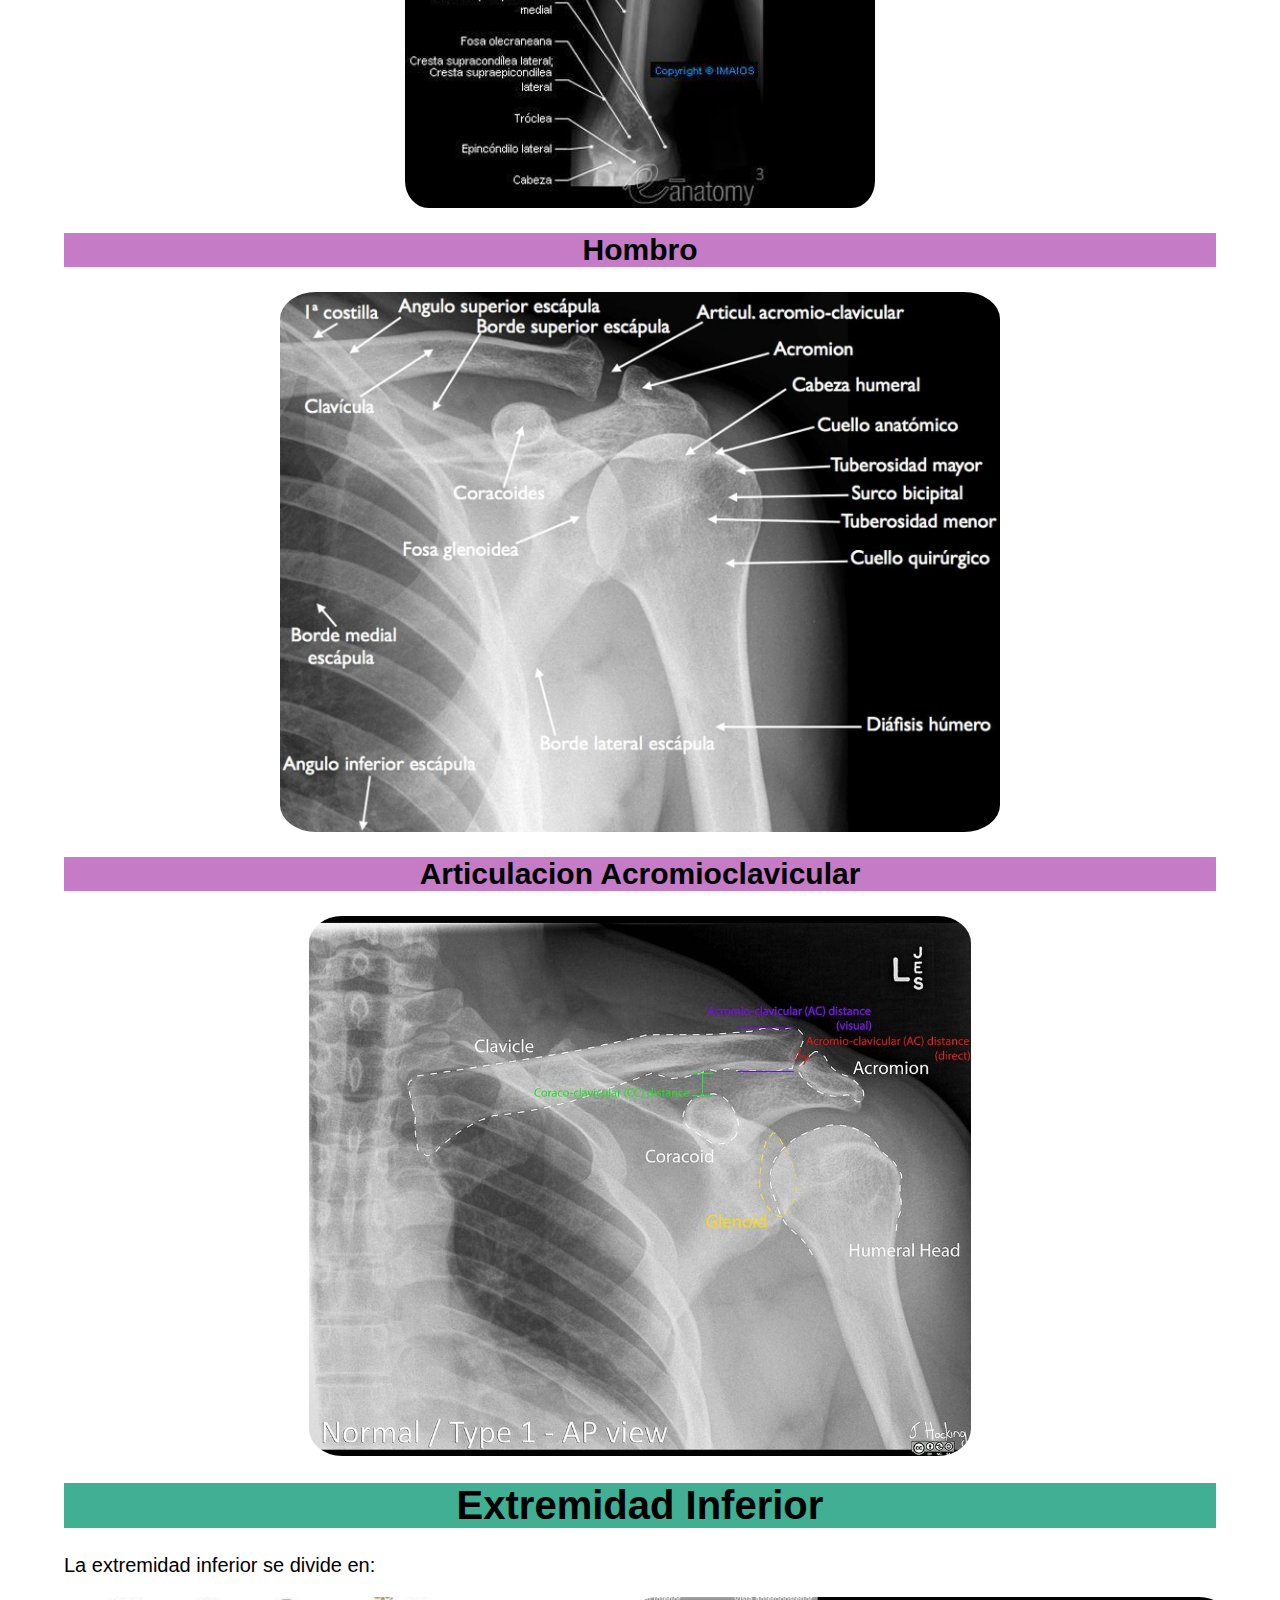
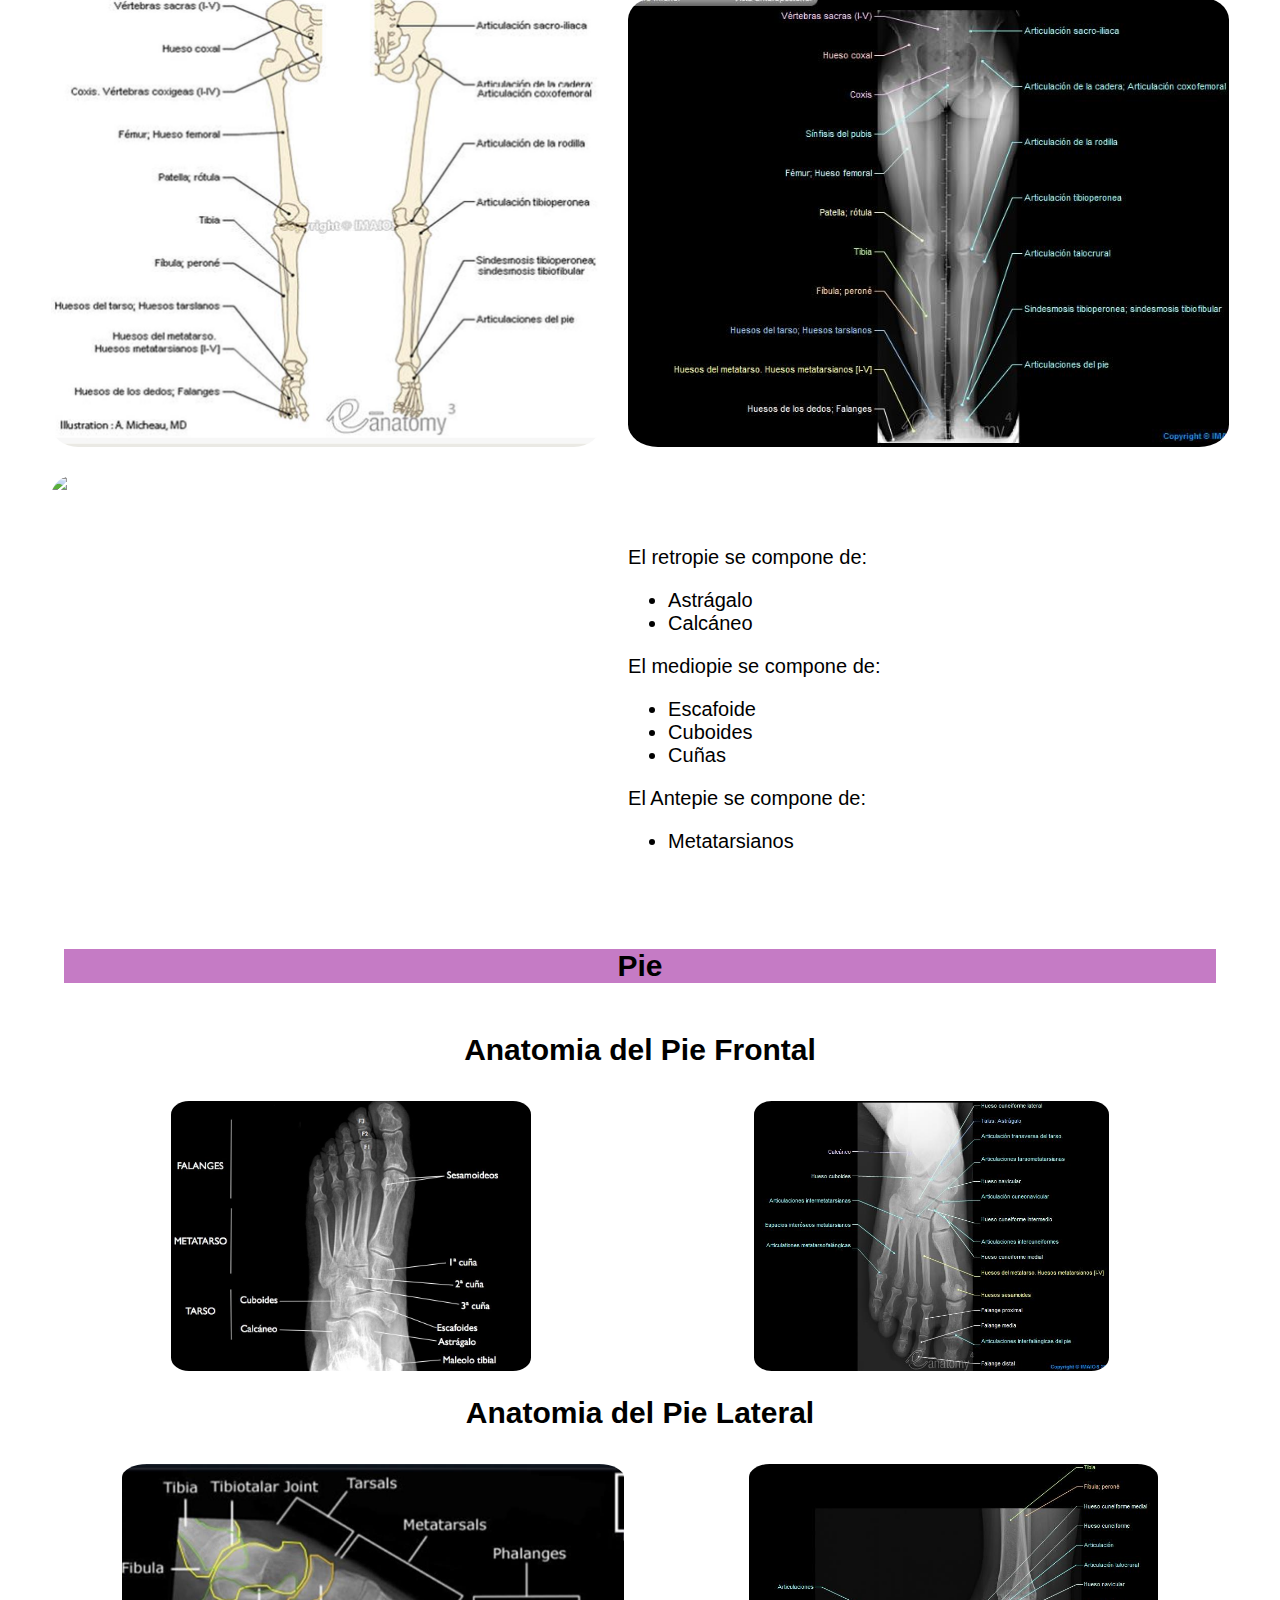
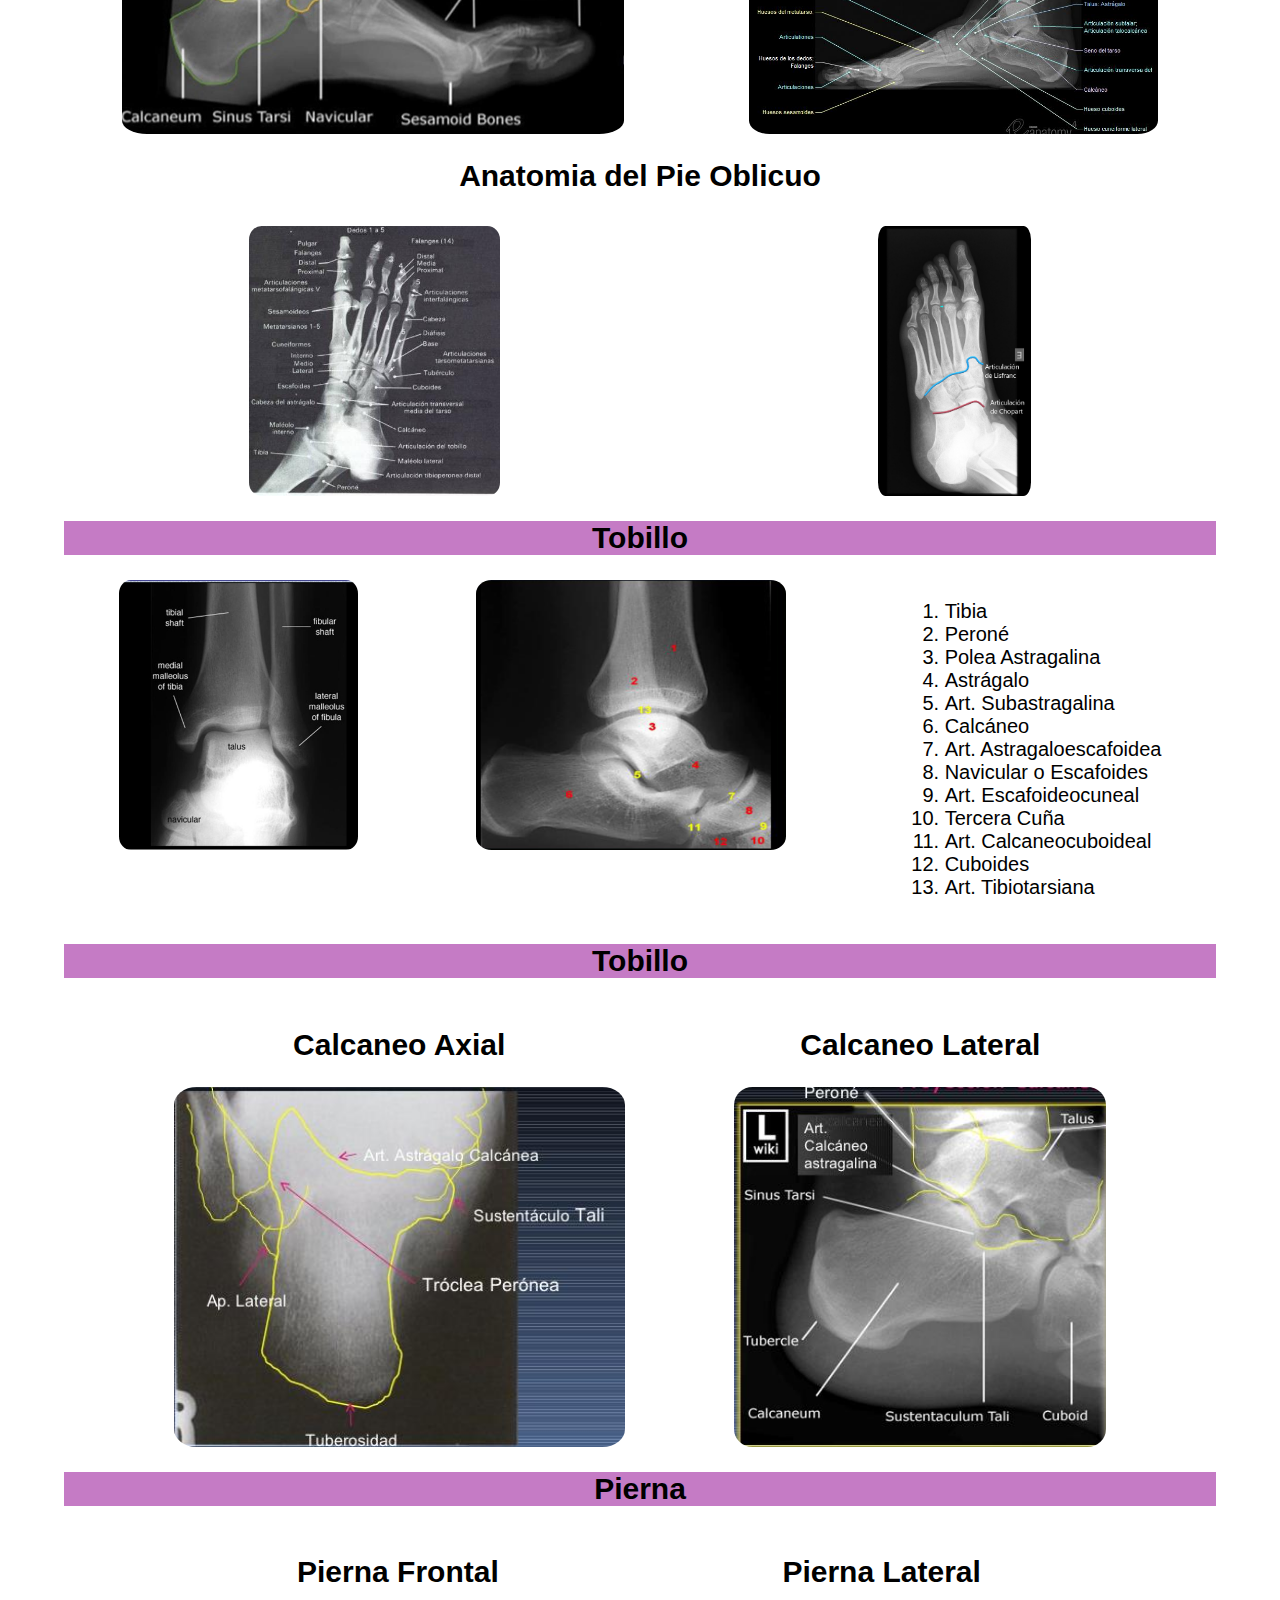
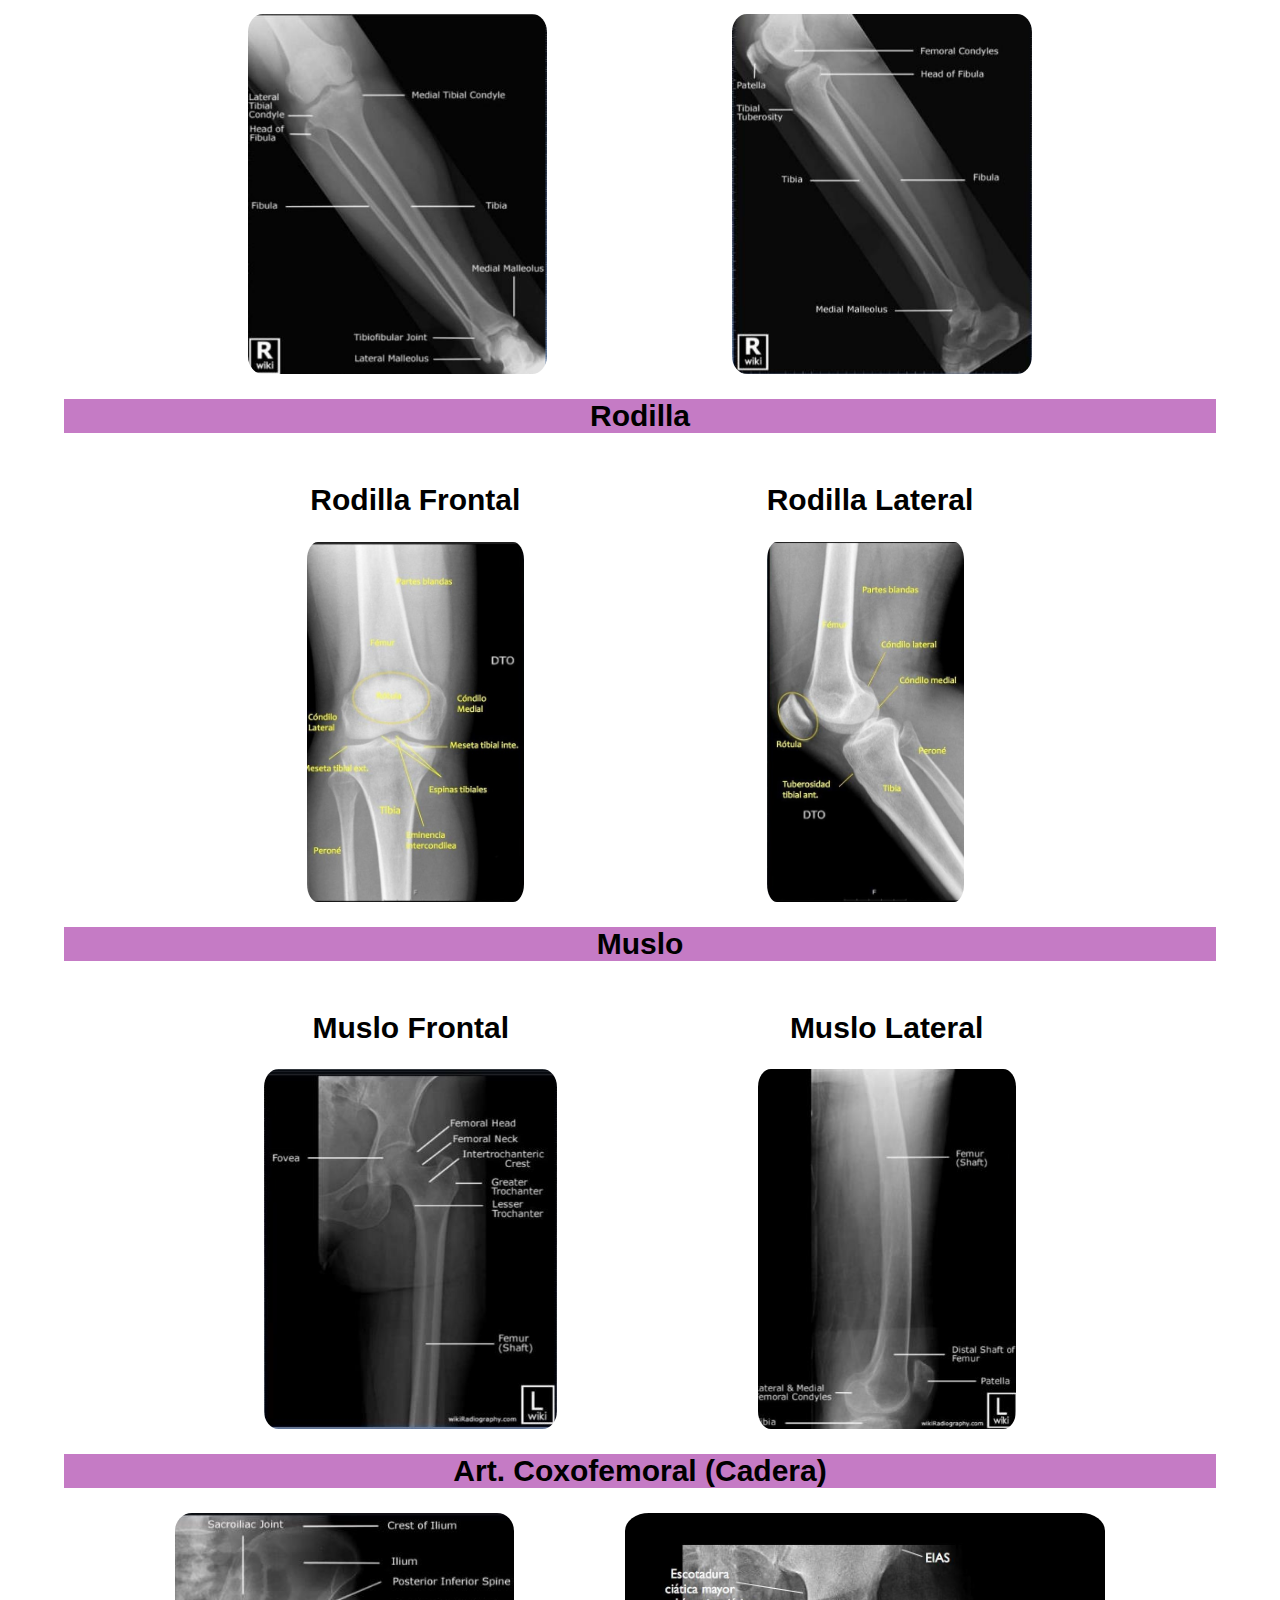
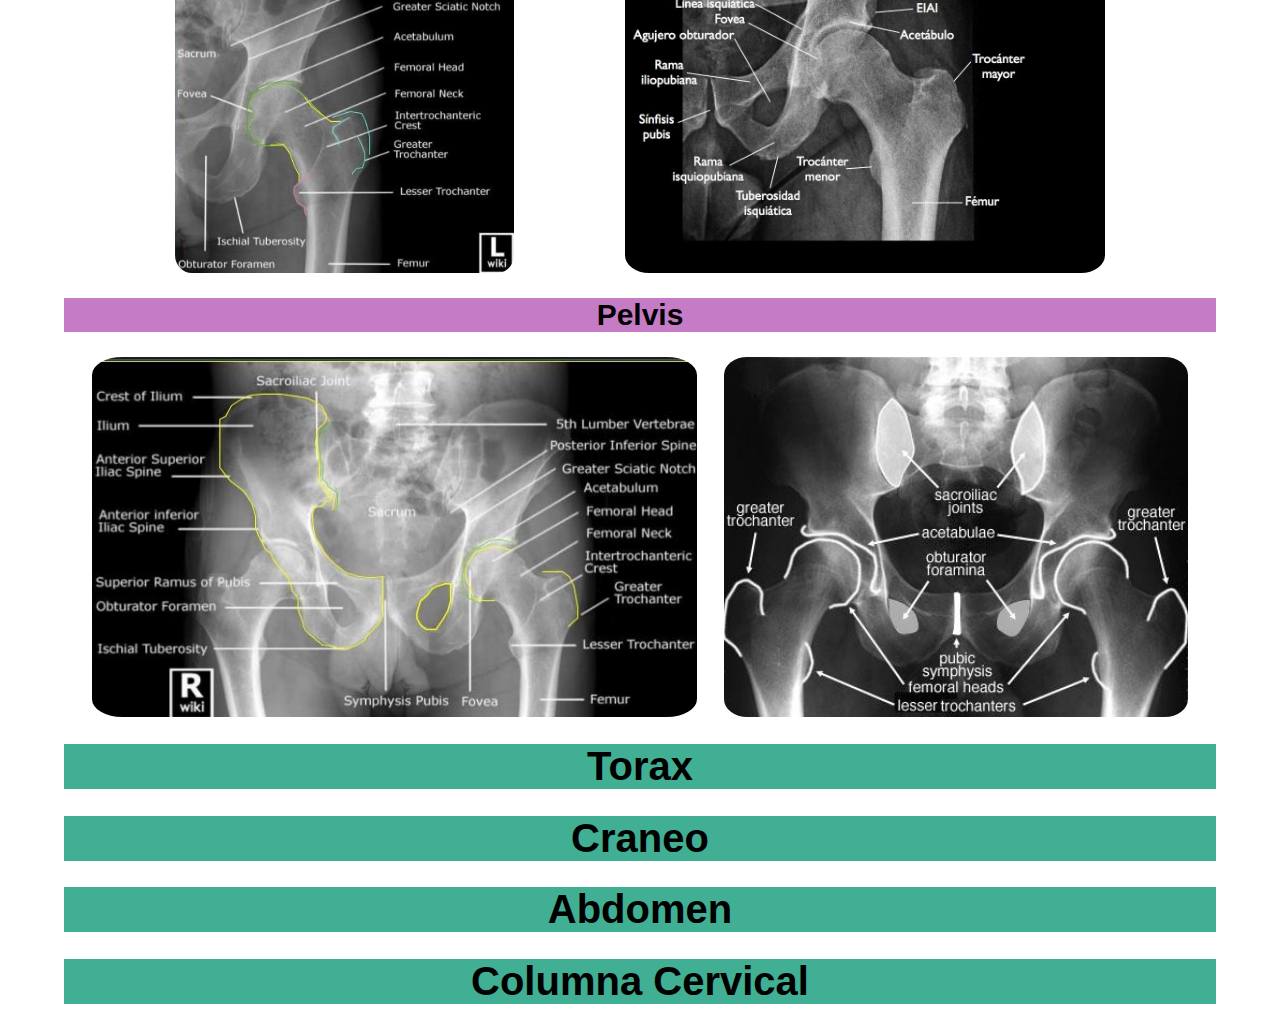
==== commit d8d3046a: "go" ====
--- a/ANATO.html
+++ b/ANATO.html
@@ -29,7 +29,7 @@
             </ul>
             </li>
             <li class="sub-menu-parent" tab-index="0">
-            <a href="ANATO.html">Anatomía</a>
+            <a href="ANATO.html">Anatomía Imagenológica</a>
             <ul class="sub-menu">
                 <li><a href="ANATO.html#exsup">Miembro Superior</a></li>
                 <li><a href="ANATO.html#exinf">Miembro Inferior</a></li>
@@ -168,27 +168,102 @@
     <section class="extremidad-inf">
         <p>La extremidad inferior se divide en:</p>
         <article class="ext1">
-            <img src="anato/ei1.jpg" class="ext2">
-            <img src="anato/ei2.jpg" class="ext3">
-        </article>
-    <h2 class="subtitulos"></h2>
-        <article>
-            <img src="">
-        </article>
-        <article>
-            <img src="">
-        </article>
-        <article>
-            <img src="">
-        </article>
-        <article>
-            <img src="">
-        </article>
-        <article>
-            <img src="">
-        </article>
-        <article>
-            <img src="">
+                <img src="anato/ei1.jpg" class="ext2">
+                <img src="anato/ei2.jpg" class="ext3">
+                <img src="https://mindfit.club/wp-content/uploads/2017/11/impacto-suelo-Retropie.jpg" class="ext4">
+                <div>
+                    <p>El retropie se compone de:</p>
+                    <ul>
+                        <li>Astrágalo</li>
+                        <li>Calcáneo</li>
+                    </ul>
+                    <p>El mediopie se compone de:</p>
+                    <ul>
+                        <li>Escafoide</li>
+                        <li>Cuboides</li>
+                        <li>Cuñas</li>
+                    </ul>
+                    <p>El Antepie se compone de:</p>
+                    <ul>
+                        <li>Metatarsianos</li>
+                    </ul>
+                </div>
+            </article>
+        <h2 class="subtitulos">Pie</h2>
+        <article class="pie">
+            <div class="pie-a">
+                <h2>Anatomia del Pie Frontal</h2>
+                <img src="anato/pie1.jpg" class="pie1">
+                <img src="anato/pie2.jpg" class="pie2">
+            </div>
+            <div class="pie-b">
+                <h2>Anatomia del Pie Lateral</h2>
+                <img src="anato/pie3.jpg" class="pie3">
+                <img src="anato/pie4.jpg" class="pie4">
+            </div>
+            <div class="pie-c">
+                <h2>Anatomia del Pie Oblicuo</h2>
+                <img src="anato/pie5.jpg" class="pie5">
+                <img src="anato/pie6.png" class="pie6">
+            </div>
+        </article>
+        <h2 class="subtitulos">Tobillo</h2>
+        <article class="tobillo">
+            <img src="anato/tobillo1.jpg" class="tobillo1">
+            <img src="anato/tobillo2.png" class="tobillo2">
+            <ol>
+                <li>Tibia</li>
+                <li>Peroné</li>
+                <li>Polea Astragalina</li>
+                <li>Astrágalo</li>
+                <li>Art. Subastragalina</li>
+                <li>Calcáneo</li>
+                <li>Art. Astragaloescafoidea</li>
+                <li>Navicular o Escafoides</li>
+                <li>Art. Escafoideocuneal</li>
+                <li>Tercera Cuña</li>
+                <li>Art. Calcaneocuboideal</li>
+                <li>Cuboides</li>
+                <li>Art. Tibiotarsiana</li>
+            </ol>
+        </article>
+        <h2 class="subtitulos">Tobillo</h2>
+        <article class="calcaneo">
+            <h2 class="cal3">Calcaneo Axial</h2>
+            <h2 class="cal4">Calcaneo Lateral</h2>
+            <img src="anato/calcaneo1.jpg" class="cal1">
+            <img src="anato/calcaneo2.jpg" class="cal2">
+        </article>
+        <h2 class="subtitulos">Pierna</h2>
+        <article class="pierna">        
+            <h2 class="cal3">Pierna Frontal</h2>
+            <h2 class="cal4">Pierna Lateral</h2>
+            <img src="anato/pierna1.jpg" class="pierna1">
+            <img src="anato/pierna2.jpg" class="pierna2">
+        </article>
+        <h2 class="subtitulos">Rodilla</h2>
+        <article class="rodilla">
+            <h2 class="cal3">Rodilla Frontal</h2>
+            <h2 class="cal4">Rodilla Lateral</h2>
+            <img src="anato/rodilla1.jpg" class="rodilla1">
+            <img src="anato/rodilla2.jpg" class="rodilla2">
+        </article>
+        <h2 class="subtitulos">Muslo</h2>
+        <article class="muslo">
+            <h2 class="cal3">Muslo Frontal</h2>
+            <h2 class="cal4">Muslo Lateral</h2>
+            <img src="anato/muslo1.jpg" class="mus1">
+            <img src="anato/muslo2.jpg" class="mus2">
+        </article>
+        <h2 class="subtitulos">Art. Coxofemoral (Cadera)</h2>
+        <article class="cadera">
+            <img src="anato/cadera1.jpg" class="cad1">
+            <img src="anato/cadera2.jpg" class="cad2">
+        </article>
+        <h2 class="subtitulos">Pelvis</h2>
+        <article class="pelvis">
+            <img src="anato/pelvis1.jpg" class="pel1">
+            <img src="anato/pelvis2.jpg" class="pel2">
         </article>
     </section>
     <div class="titulos-exsup">
--- a/ANATO.css
+++ b/ANATO.css
@@ -270,4 +270,99 @@
 }
 .ext2:hover,.ext3:hover{
     transform: scale(1.2);
+}
+.pie{
+    display:flex;
+    flex-direction: column;
+}
+.pie1,.pie2,.pie3,.pie4,.pie5,.pie6{
+    height: 30vh;
+    border-radius: 5%;
+    transition: 0.2s ease;
+}
+.pie-a,.pie-b,.pie-c{
+    display: grid;
+    grid-template-columns: repeat(auto-fit,minmax(2,1fr));
+    gap: 1vh;
+    justify-items: center;
+    align-content: space-between;
+}
+.pie-a h2,.pie-b h2,.pie-c h2{
+    grid-column: 1/3;
+    grid-row: 1/2;
+}
+.pie1,.pie3,.pie5{
+    grid-column: 1/2;
+    grid-row: 2/3;
+}
+.pie2,.pie4,.pie6{
+    grid-column: 2/3;
+    grid-row: 2/3;
+}
+.pie1:hover,.pie2:hover,.pie4:hover,.pie5:hover,.pie6:hover{
+    transform: scale(1.8);
+}
+.tobillo{
+    display: grid;
+    grid-template-columns: repeat(auto-fit,minmax(3,1fr));
+    align-content: center;
+    justify-items: center;
+    gap: 1vh;
+}
+.tobillo img{
+    height: 30vh;
+    border-radius: 5%;
+    transition: 0.2s ease;
+}
+.tobillo1{
+    grid-column: 1/2;
+}
+.tobillo2{
+    grid-column: 2/3;
+}
+.tobillo ol{
+    grid-column: 3/4;
+}
+.tobillo1:hover,.tobillo2:hover{
+    transform: scale(1.5);
+}
+.calcaneo,.pierna,.rodilla,.muslo,.cadera,.pelvis{
+    display: grid;
+    grid-template-columns: repeat(auto-fit,minmax(2,1fr));
+    align-items: center;
+    text-align: center;
+    justify-content: space-evenly;
+}
+.calcaneo img,.pierna img,.rodilla img,.muslo img,
+.cadera img,.pelvis img{
+    height: 40vh;
+    border-radius: 5%;
+    transition: 0.2s ease;
+}
+    .cal3{
+    grid-column: 1/2;
+    grid-row: 1/2;
+}
+.cal4{
+    grid-column: 2/3;
+    grid-row: 1/2;
+}
+.cal1{
+    grid-column: 1/2;
+    grid-row: 2/3;
+}
+.cal2{
+    grid-column: 2/3;
+    grid-row: 2/3;
+}
+.pierna1,.rodilla1,.mus1,.cad1,.pel1{
+    grid-column: 1/2;
+}
+.pierna2,.rodilla2,.mus2,.cad2,.pel2{
+    grid-column: 2/3;
+}
+.cal1:hover,.cal2:hover,.pierna1:hover,.pierna2:hover,
+.rodilla1:hover,.rodilla2:hover,.mus1:hover,.mus2:hover,
+.cad1:hover,.cad2:hover,.pel1:hover,.pel2:hover{
+    transform: scale(1.5);
 }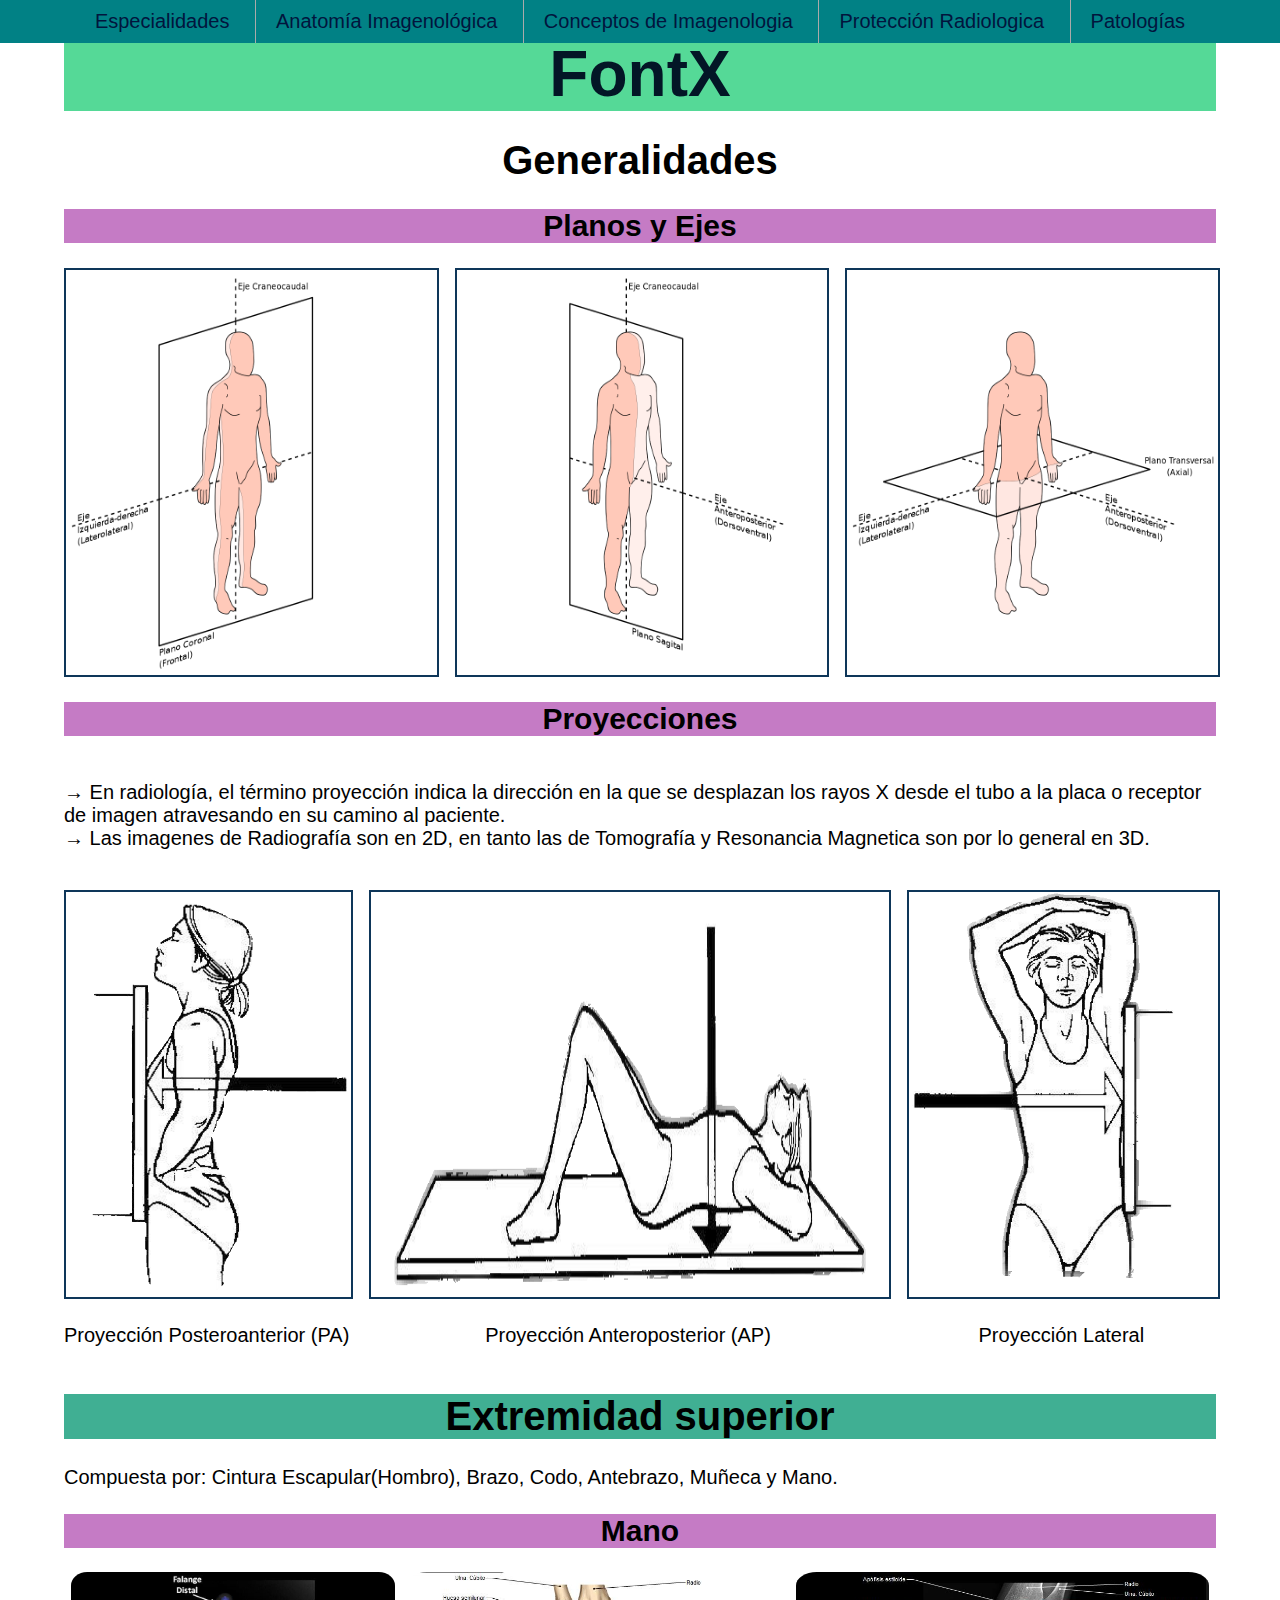
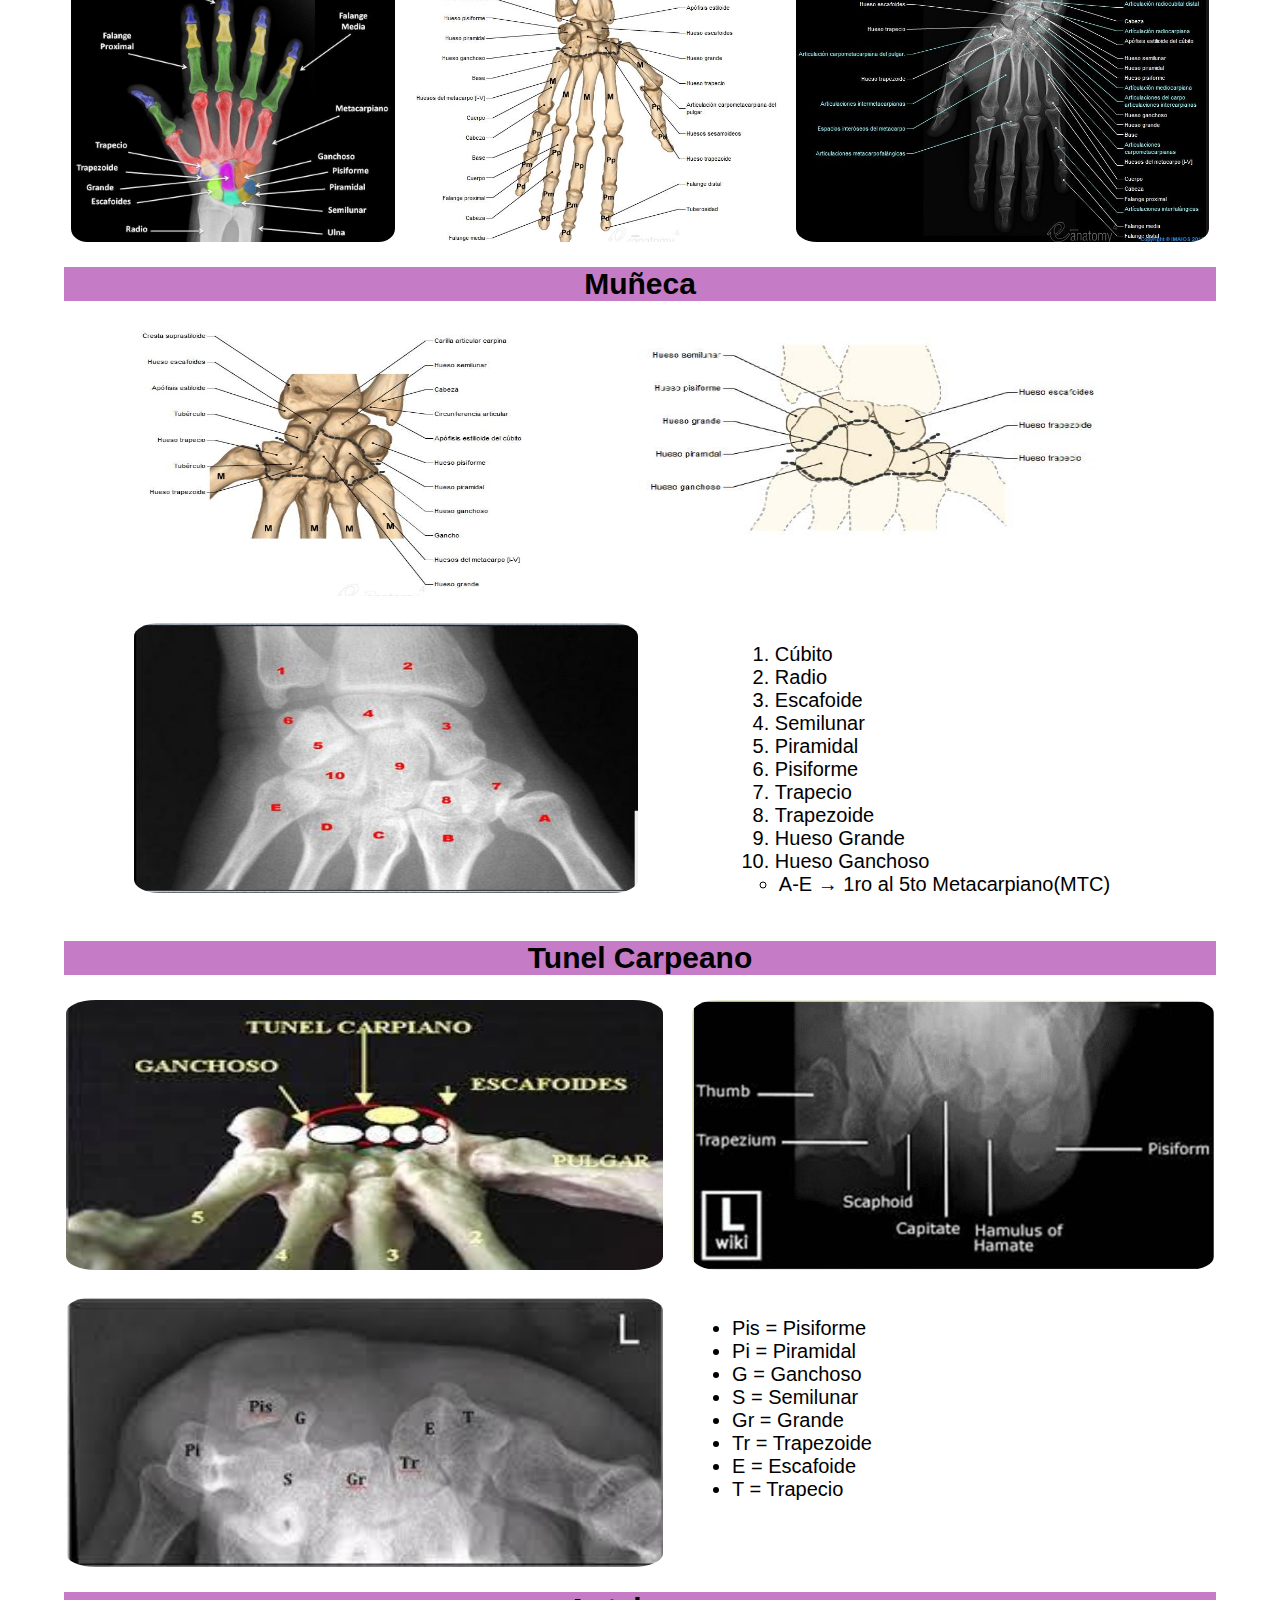
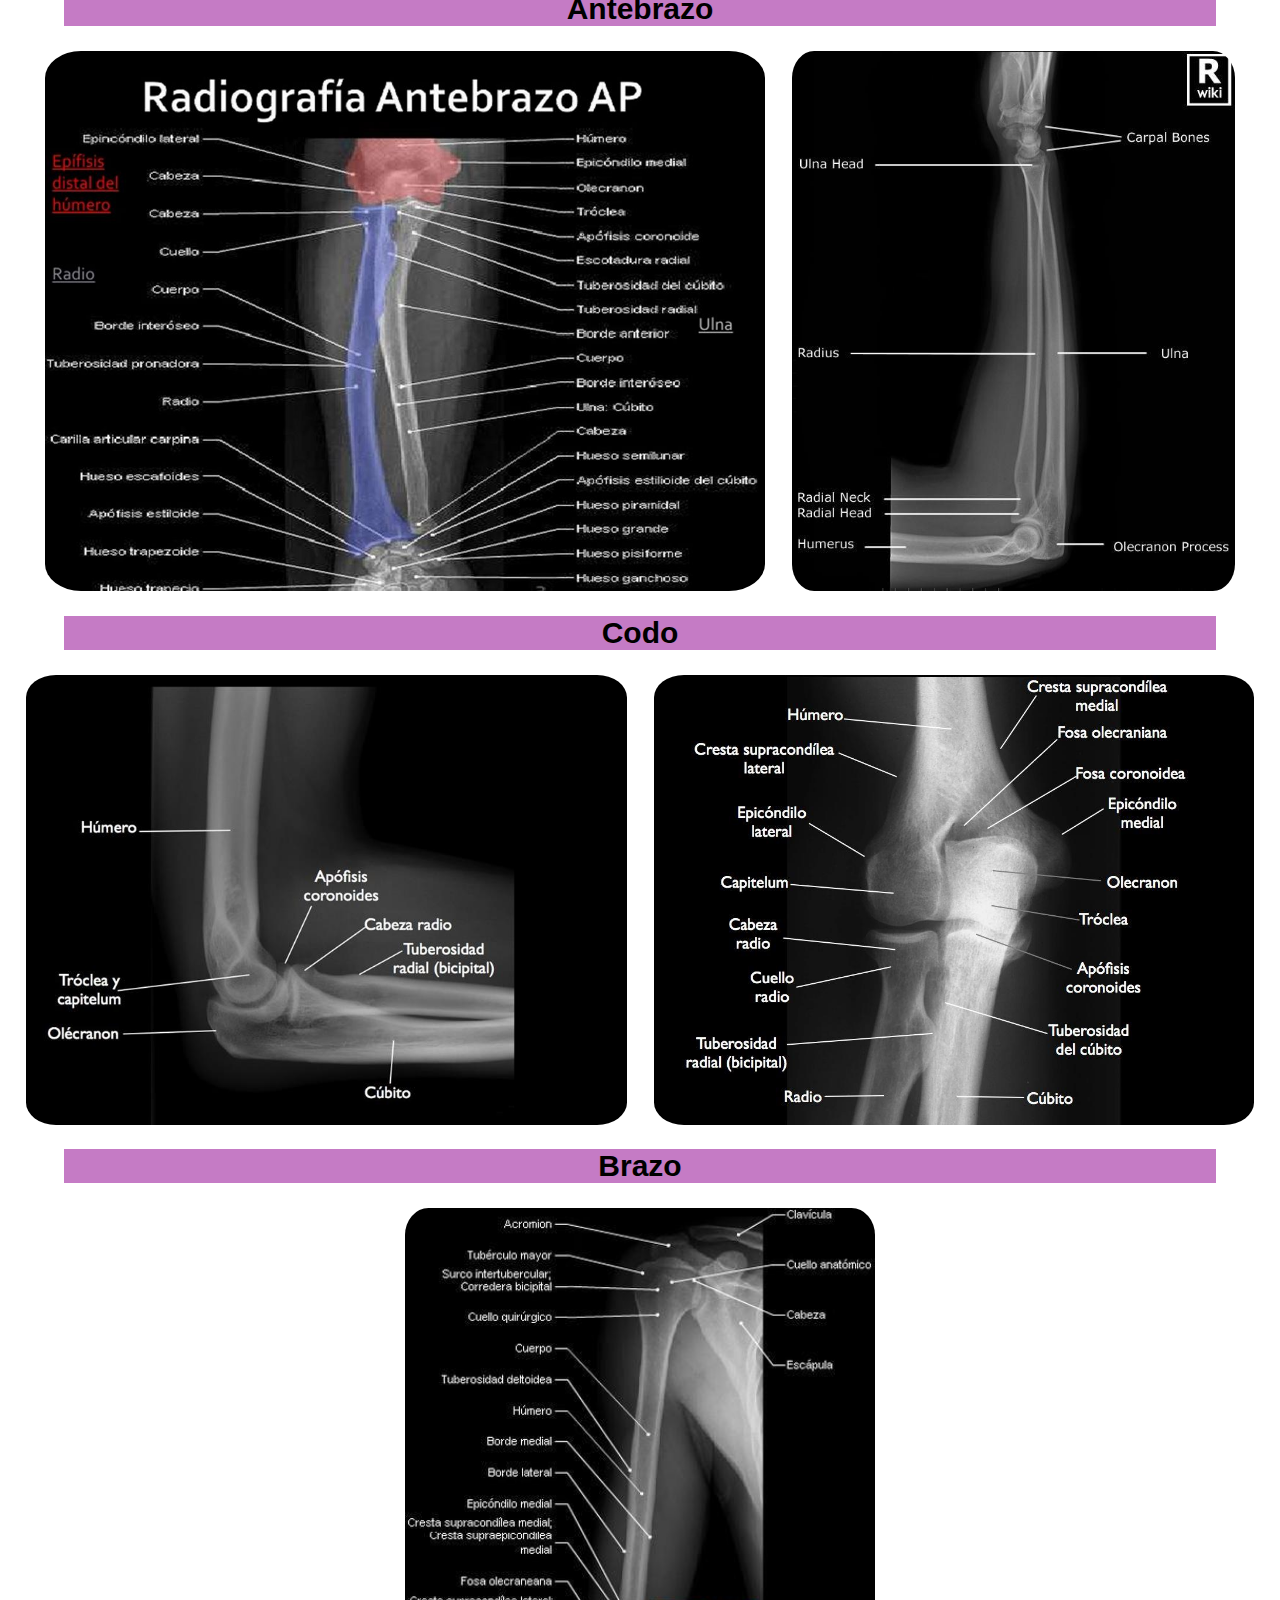
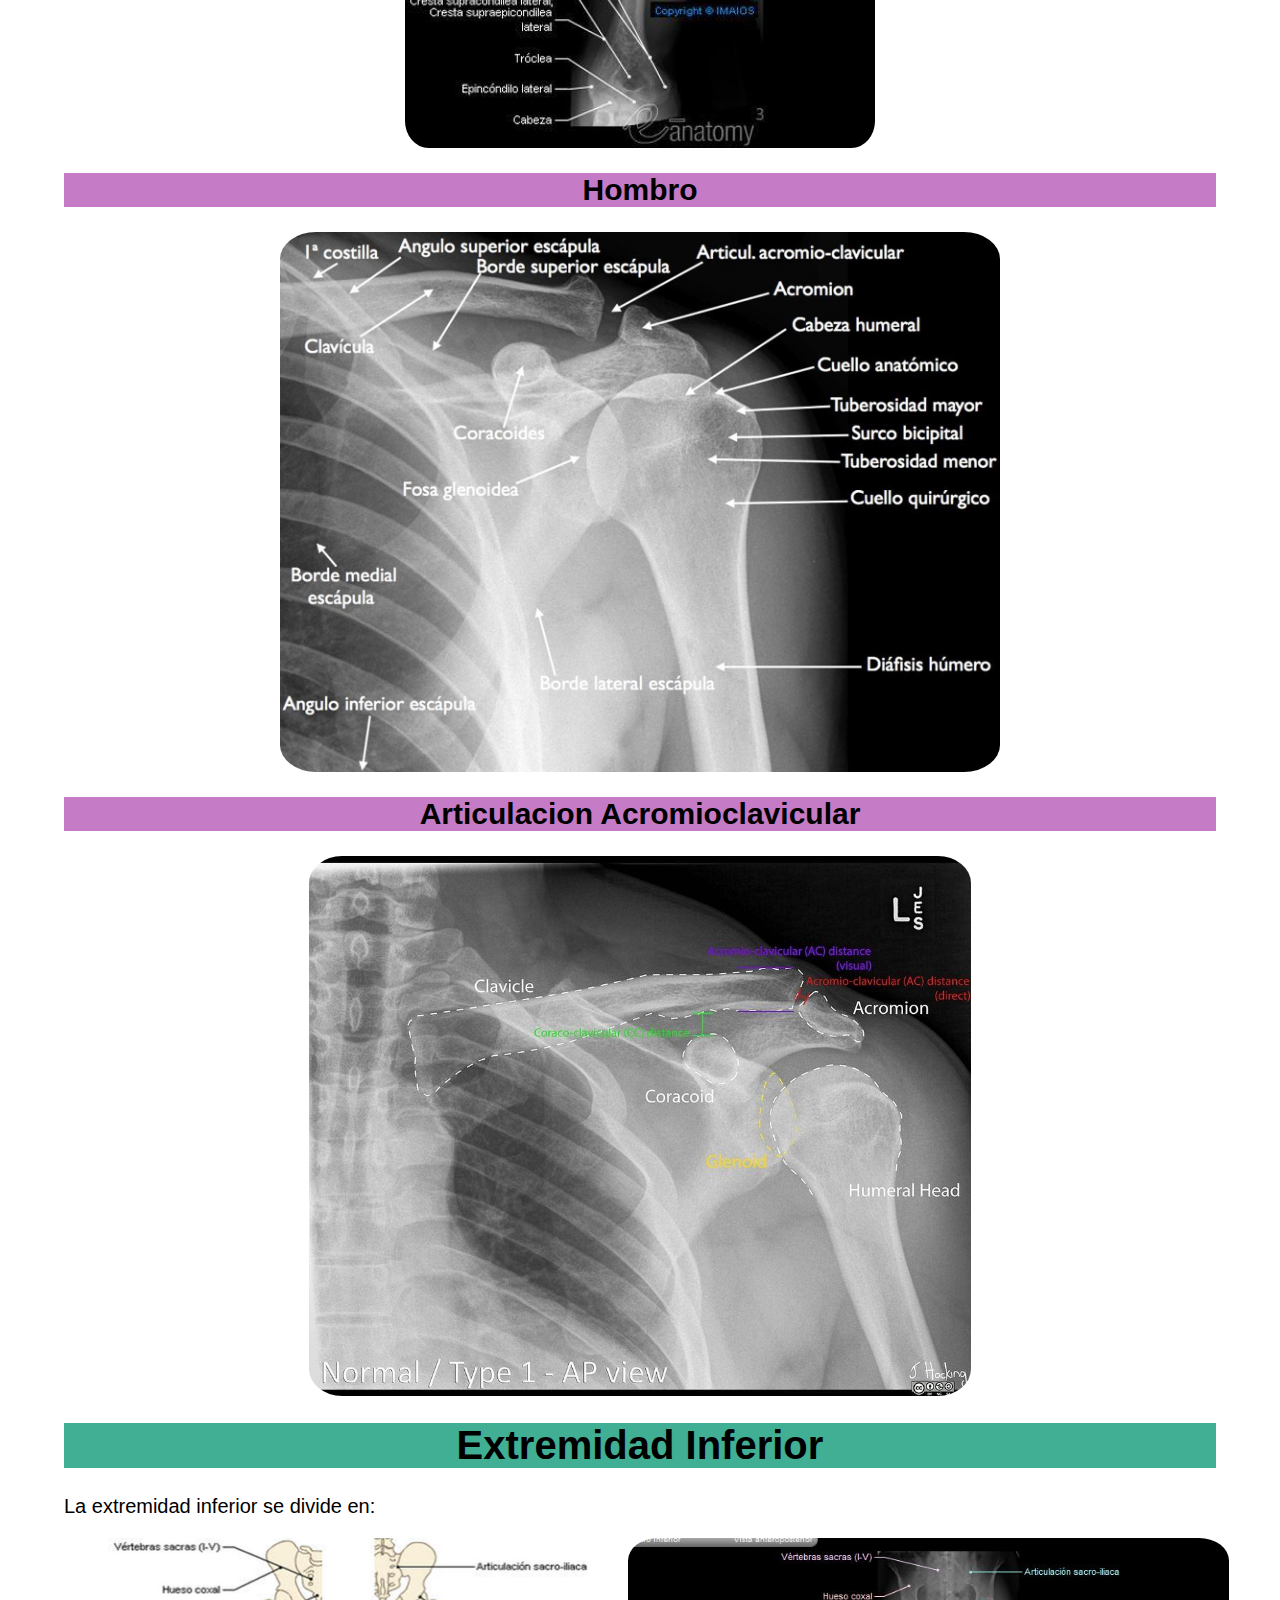
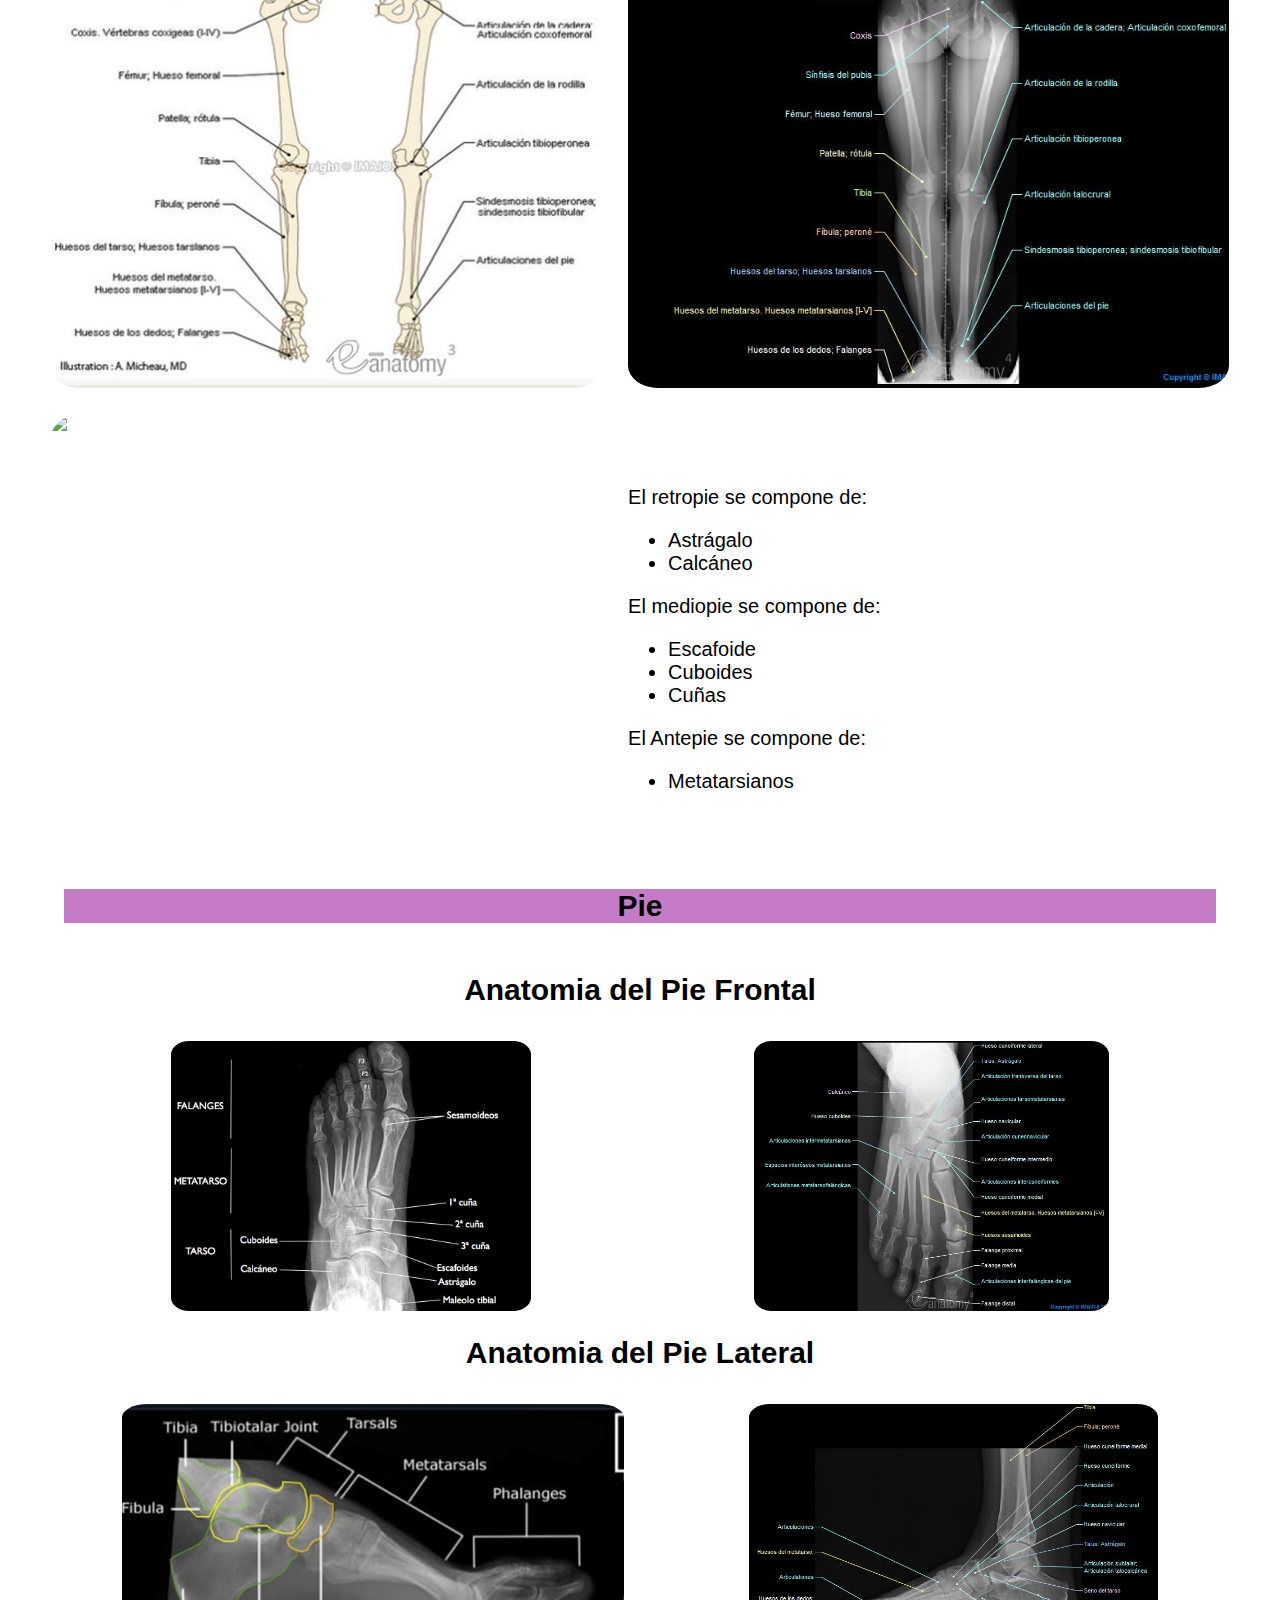
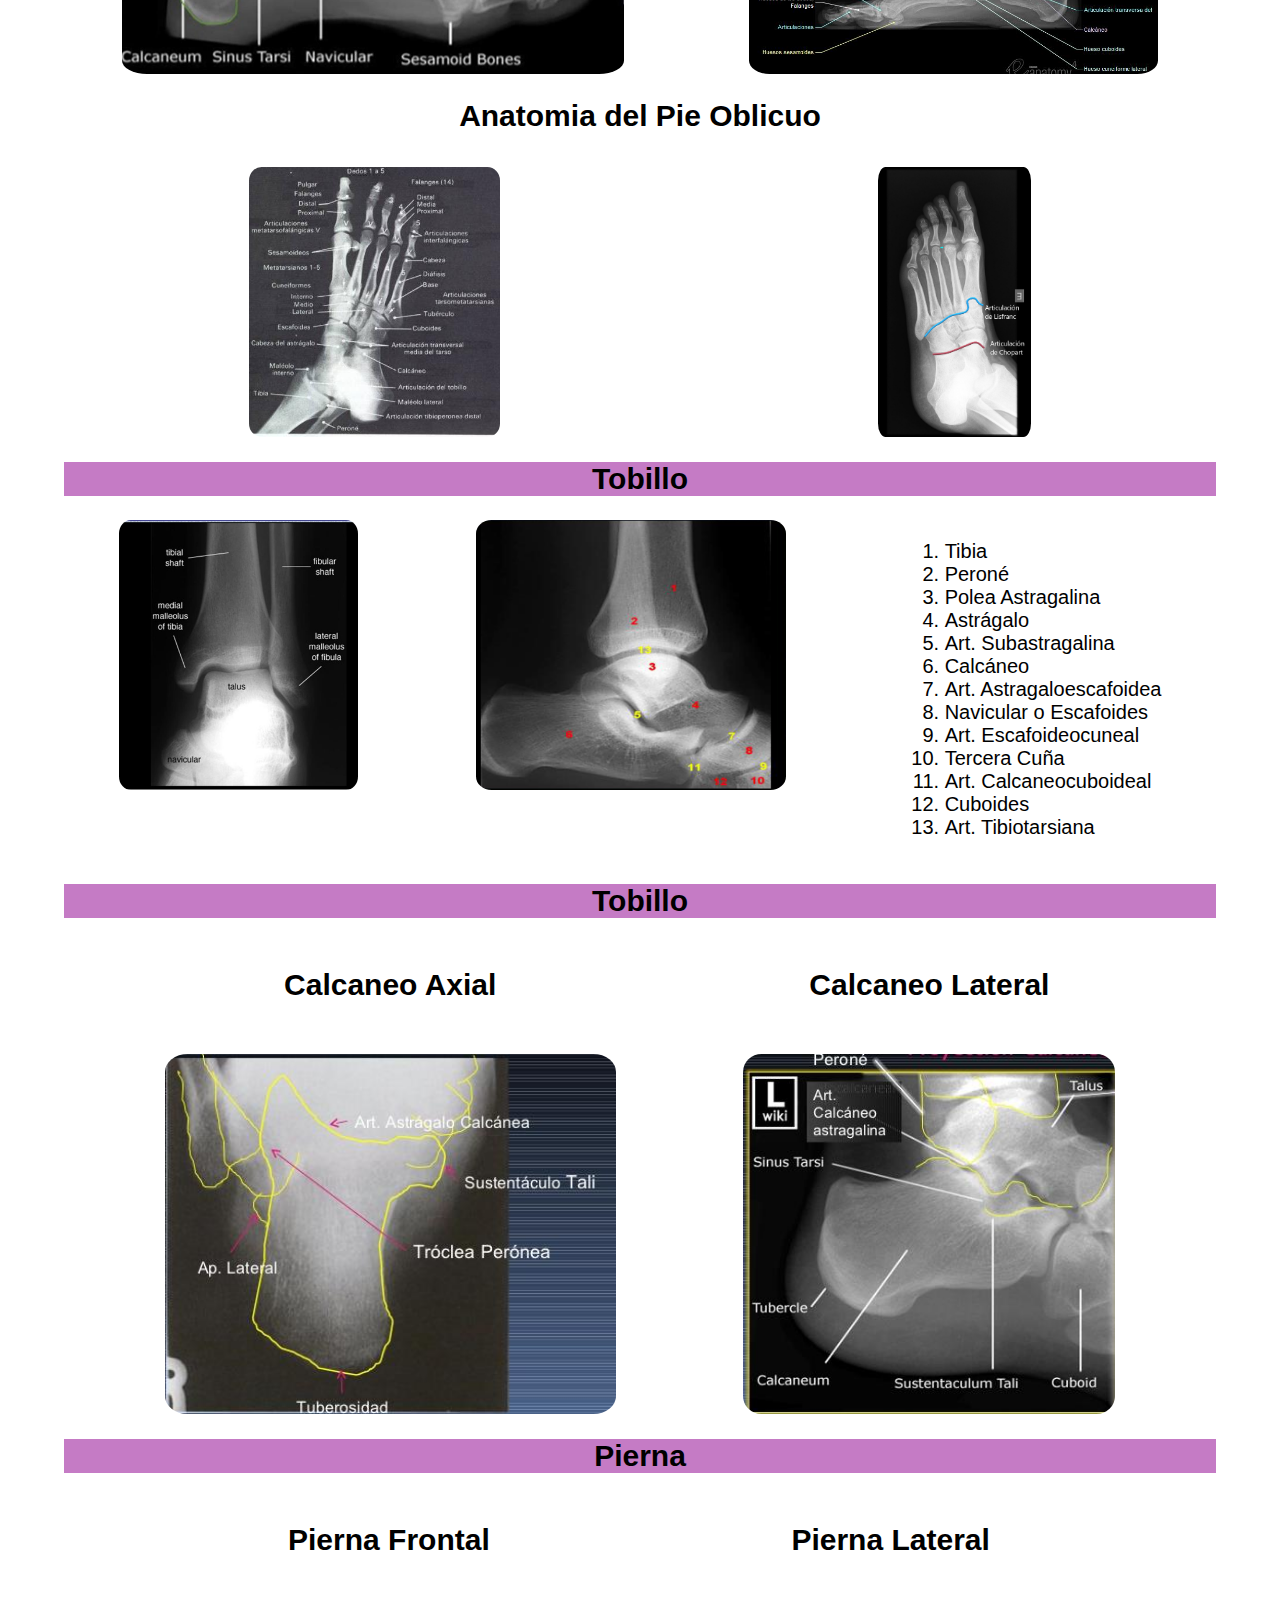
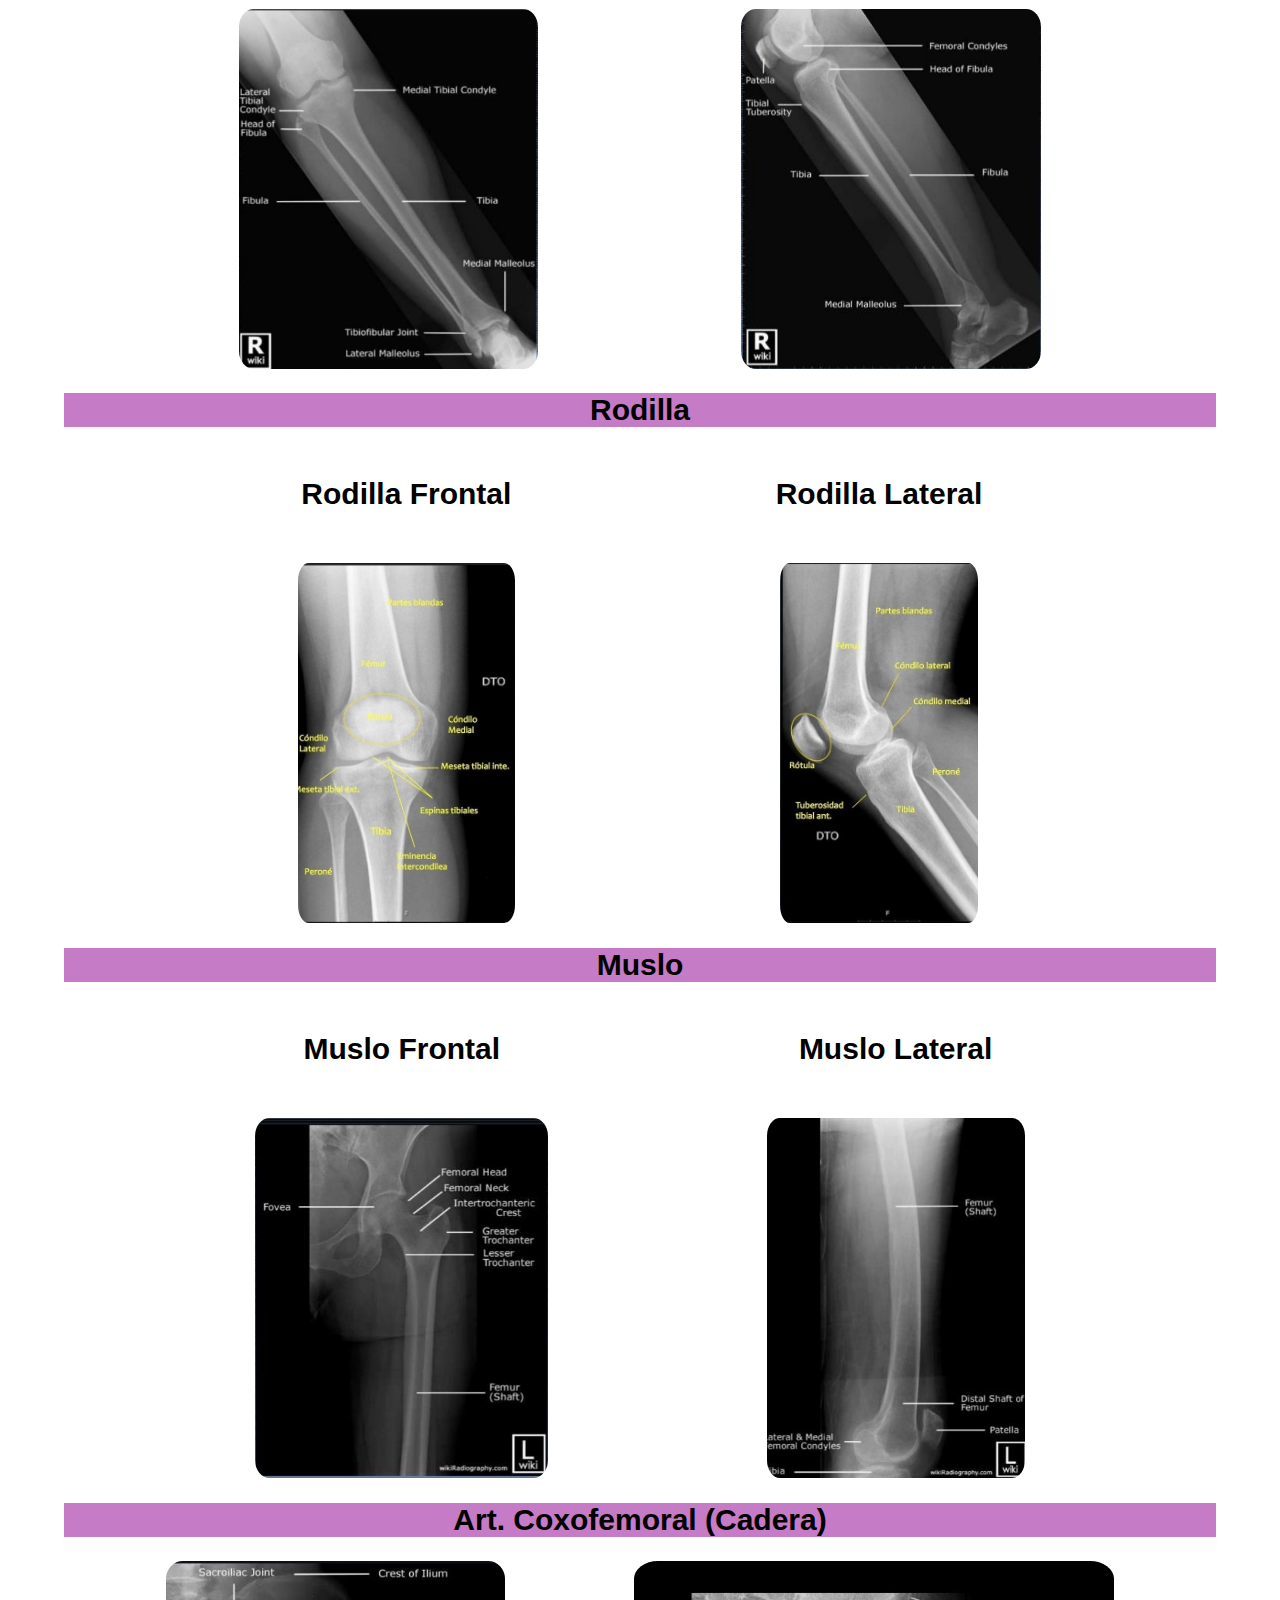
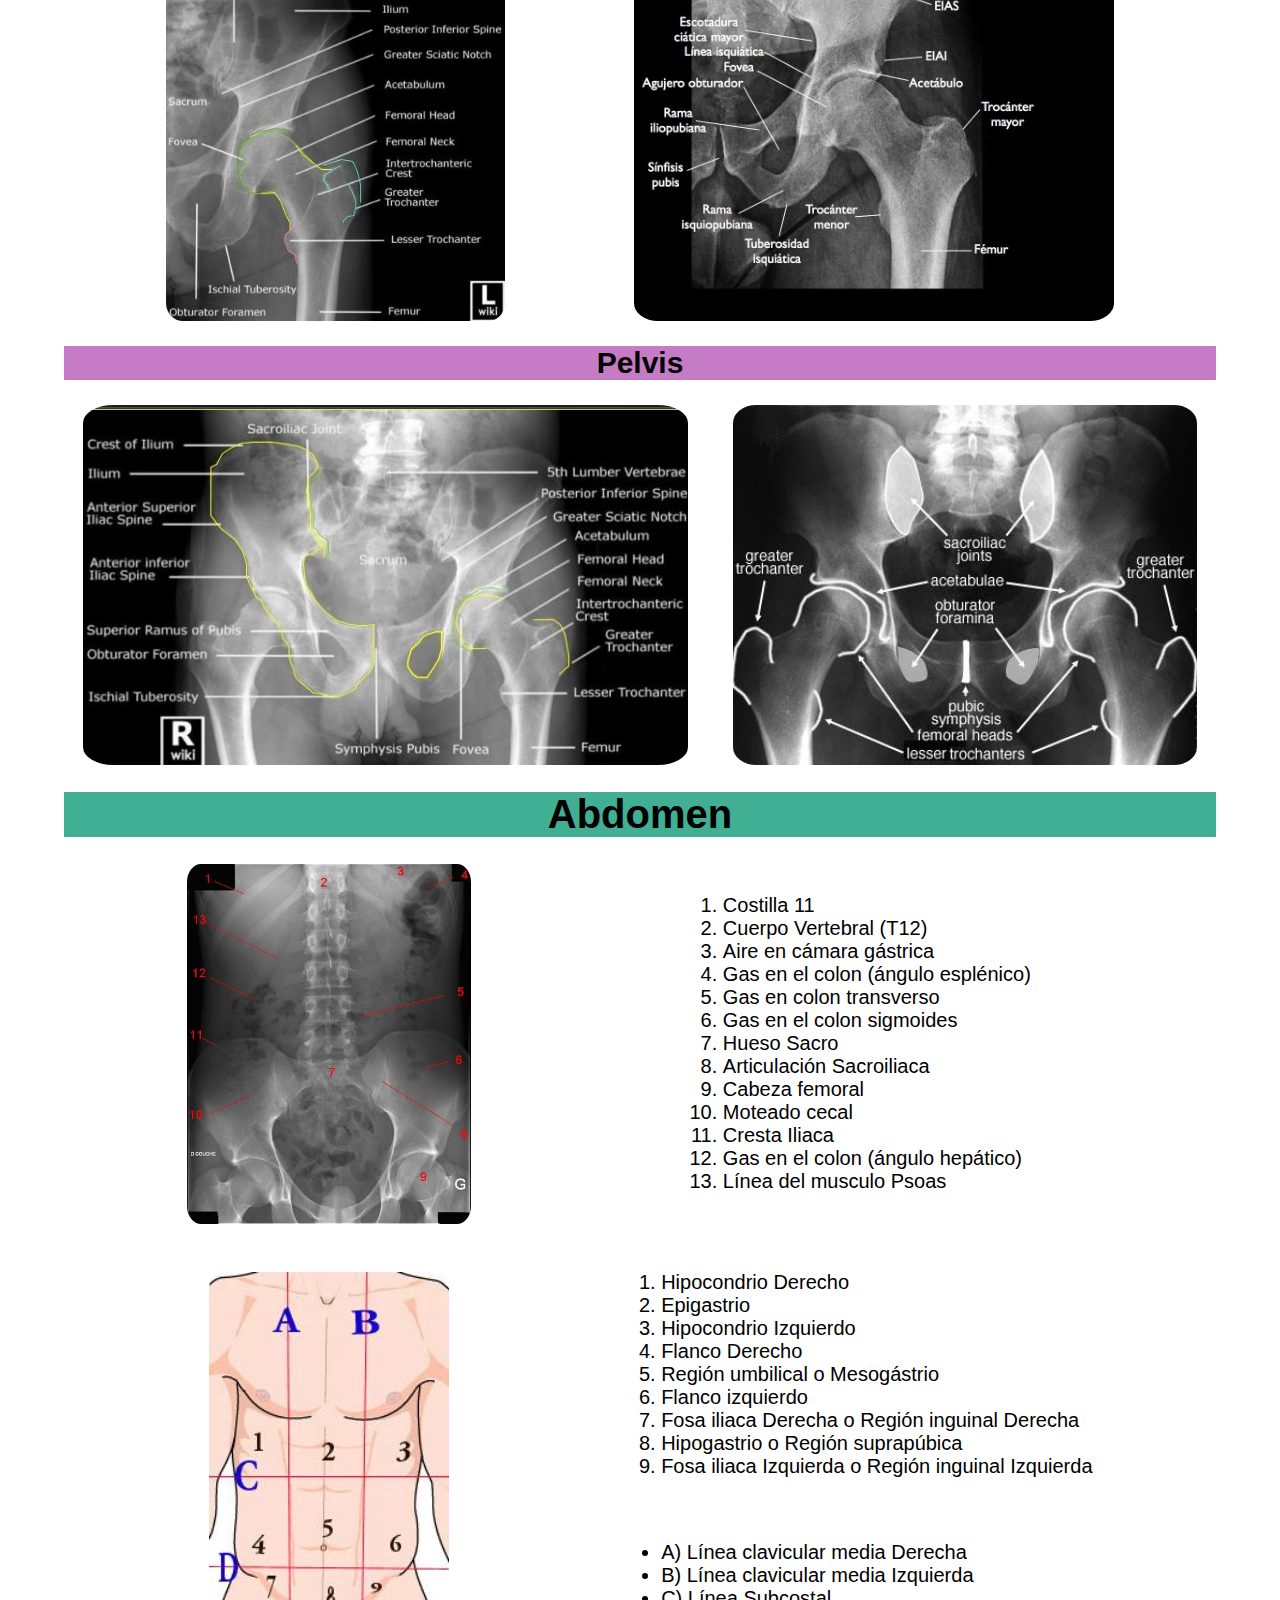
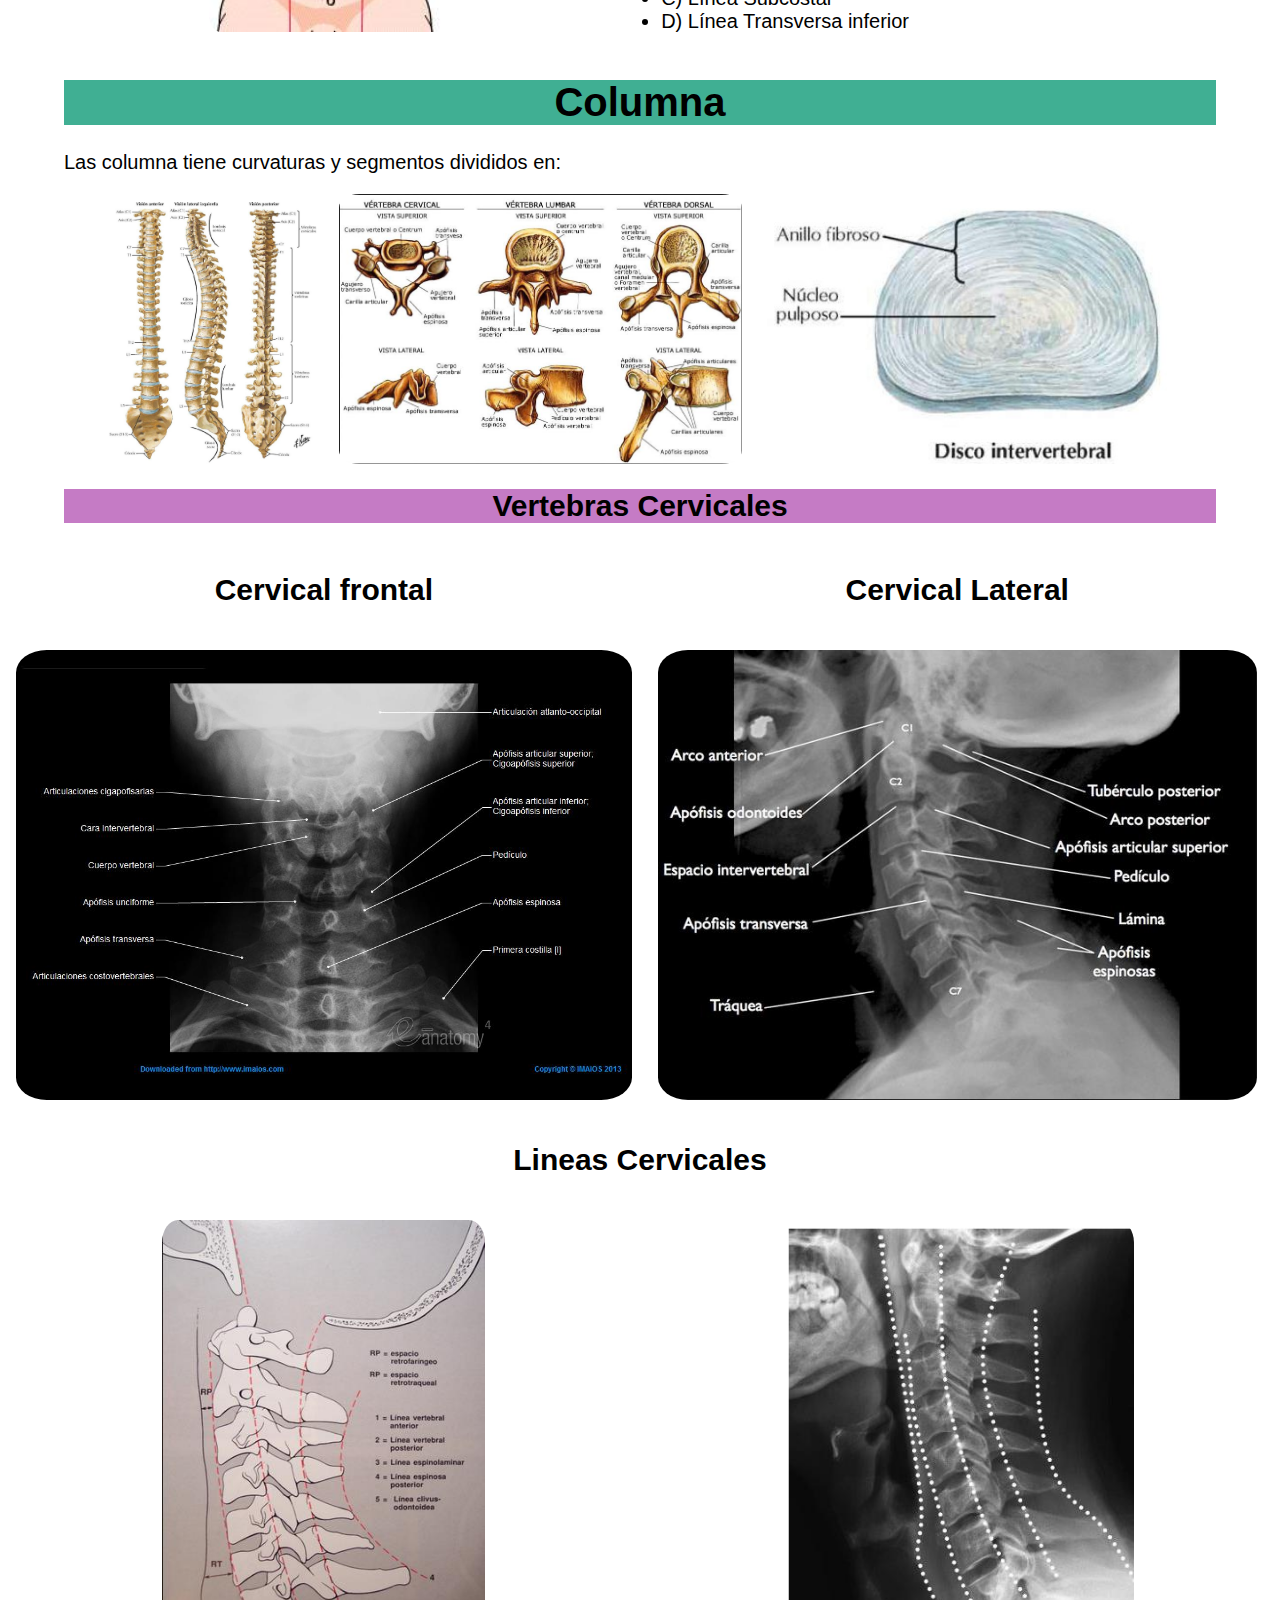
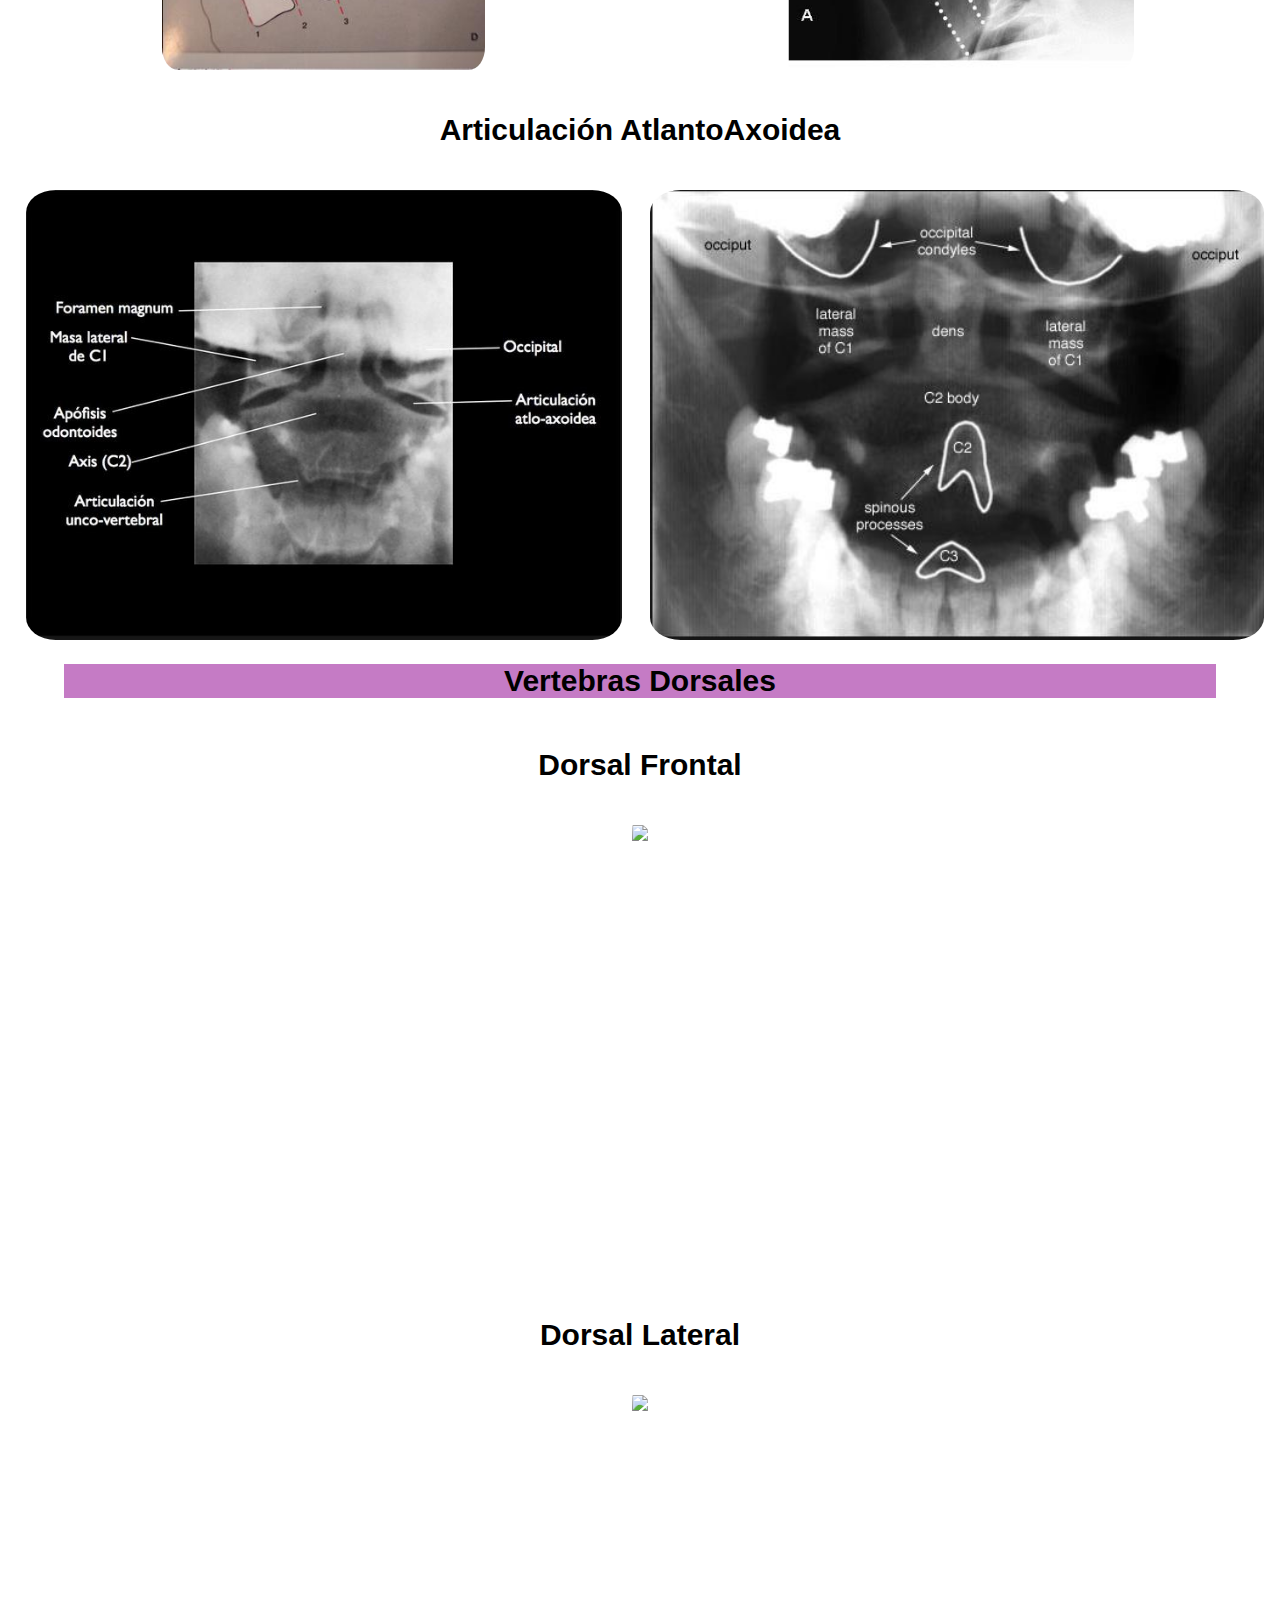
==== commit aa62e955: "go" ====
--- a/ANATO.html
+++ b/ANATO.html
@@ -23,7 +23,7 @@
             <ul class="sub-menu">
                 <li><a href="RX.html">Radiografía</a></li>
                 <li><a href="TC.html">Tomografía Computarizada</a></li>
-                <li><a href="RM.html">Resonancia MAgnetica</a></li>
+                <li><a href="RM.html">Resonancia Magnetica</a></li>
                 <li><a href="#">Mamografia</a></li>
                 <li><a href="#">Radioterapia</a></li>
             </ul>
@@ -40,22 +40,18 @@
             </ul>
             </li>
             <li class="sub-menu-parent" tab-index="0">
-            <a href="CONCEPTOS.html">Conceptos de Imagenologia</a>
+            <a>Conceptos de Imagenologia</a>
             <ul class="sub-menu">
-                <li><a href="#">Rayos X</a></li>
-                <li><a href="#">Técnica Radiografica</a></li>
-                <li><a href="#">Equipos Especiales</a></li>
+                <li><a href="Rayos-x.html">Rayos X</a></li>
+                <li><a href="TecnicaRX.html">Técnica Radiografica</a></li>
+                <li><a href="Equipos.html">Equipos Especiales</a></li>
             </ul>
             </li>
             <li class="sub-menu-parent" tab-index="0">
-            <a href="#">Protección Radiologica</a>
-            <ul class="sub-menu">
-                <li><a href="#">Técnica Radiografica</a></li>
-                <li><a href="#">Equipos Especiales</a></li>
-            </ul>
+            <a href="#">Protección Radiologica</a>  
             </li>
             <li class="sub-menu-parent" tab-index="0">
-            <a href="#">Patologías</a>
+            <a href="Patología.html">Patologías</a>
             <ul class="sub-menu">
             </ul>
             </li>
@@ -267,16 +263,211 @@
         </article>
     </section>
     <div class="titulos-exsup">
+    <h1 id="abd">Abdomen</h1>
+    </div>
+    <section>
+        <article class="abdomen">
+            <img src="anato/abdomen.jpg" class="abdomen1">
+            <img src="anato/abdomen2.jpg" class="abdomen2">
+            <div class="abdomen3">
+                <ol>
+                    <li>Hipocondrio Derecho</li>
+                    <li>Epigastrio</li>
+                    <li>Hipocondrio Izquierdo</li>
+                    <li>Flanco Derecho</li>
+                    <li>Región umbilical o Mesogástrio</li>
+                    <li>Flanco izquierdo</li>
+                    <li>Fosa iliaca Derecha o Región inguinal Derecha</li>
+                    <li>Hipogastrio o Región suprapúbica</li>
+                    <li>Fosa iliaca Izquierda o Región inguinal Izquierda</li>
+                </ol>
+                <br>
+                <ul>
+                    <li>A) Línea clavicular media Derecha</li>
+                    <li>B) Línea clavicular media Izquierda</li>
+                    <li>C) Línea Subcostal</li>
+                    <li>D) Línea Transversa inferior</li>
+                </ul>
+            </div>
+            <div class="abdomen4">
+                <ol>
+                    <li>Costilla 11</li>
+                    <li>Cuerpo Vertebral (T12)</li>
+                    <li>Aire en cámara gástrica</li>
+                    <li>Gas en el colon (ángulo esplénico)</li>
+                    <li>Gas en colon transverso</li>
+                    <li>Gas en el colon sigmoides</li>
+                    <li>Hueso Sacro</li>
+                    <li>Articulación Sacroiliaca</li>
+                    <li>Cabeza femoral</li>
+                    <li>Moteado cecal</li>
+                    <li>Cresta Iliaca</li>
+                    <li>Gas en el colon (ángulo hepático)</li>
+                    <li>Línea del musculo Psoas</li>
+                </ol>
+            </div>
+        </article>
+    </section>
+    <div class="titulos-exsup">
+        <h1 id="column">Columna</h1>
+    </div>
+    <section>
+        <p>Las columna tiene curvaturas y segmentos divididos en:</p>
+        <article class="columna">
+            <img src="anato/columna1.jpg" class="col1">
+            <img src="anato/columna4.jpg" class="col2">
+            <img src="anato/columna3.jpg" class="col3">
+        </article>
+        <h2 class="subtitulos">Vertebras Cervicales</h2>
+        <article class="columna-cervical">
+            <h2 class="cer0">Cervical frontal</h2>
+            <h2 class="cer01">Cervical Lateral</h2>
+            <h2 class="cer02">Lineas Cervicales</h2>
+            <h2 class="cer03">Articulación AtlantoAxoidea</h2>
+            <img src="anato/cervicales1.jpg" class="cer1">
+            <img src="anato/cervicales4.jpg" class="cer4">
+            <img src="anato/cervicales2.jpg" class="cer2">
+            <img src="anato/cervicales3.jpg" class="cer3">
+            <img src="anato/atlas-axis1.jpg" class="cer5">
+            <img src="anato/atlas-axis2.jpg" class="cer6">
+        </article>
+        <h2 class="subtitulos">Vertebras Dorsales</h2>
+        <article class="columna-dorsal">
+            <h2 class="">Dorsal Frontal</h2>
+            <img src="https://www.imaios.com/i/var/site/storage/images/0/4/9/6/476940-4-esl-ES/thoracic-vertebrae-radiographs-anterior.jpg?caption=1&ixlib=php-3.3.1&q=75&w=1280" class="dor1">
+            <h2 class="">Dorsal Lateral</h2>
+            <img src="https://dolopedia.com/uploads/media/3-antonio-jose/rx_toracica_lateral.JPG" class="dor2">
+        </article>
+        <h2 class="subtitulos">Vertebras Lumbares</h2>
+        <article class="columna-lumbar">
+            <ol class="lum0">
+                <li>Sacro</li>
+                <li>Apófisis Espinosa</li>
+                <li>Cuerpo Vertebral</li>
+                <li>Espacio Intervertebral</li>
+                <li>Agujero de Conjunción</li>
+                <li>Pedículo</li>
+                <li>Proceso Articular Inferior</li>
+                <li>Proceso Articular Superior</li>
+                <li>Arcos Costales</li>
+            </ol>
+            <img src="anato/lumbar1.jpg" class="lum1">
+            <img src="anato/lumbar2.jpg" class="lum2">
+            <img src="anato/lumbar3.jpg" class="lum3">
+            <img src="anato/chapelle.jpg" class="lum4">
+        </article>
+        <h2 class="subtitulos">Sacro-Coxis</h2>
+        <article class="sacro-coxis">
+            <h2>Sacro-Coxis Frontal</h2>
+            <img src="https://www.imaios.com/i/var/site/storage/images/1/2/0/7/477021-4-esl-ES/umbosacral-joint-radiographs-lateral.jpg?caption=1&ixlib=php-3.3.1&q=75&w=1280">
+            <h2>Sacro-Coxis Lateral</h2>
+            <img src="https://dolopedia.com/uploads/media/3-antonio-jose/RX_sacro.JPG" class="sac">
+        </article>
+    </section>
+    <div class="titulos-exsup">
         <h1 id="tor">Torax</h1>
     </div>
+    <section>
+        <article class="torax">
+            <ul class="torax1">
+                <li>E → Escapula</li>
+                <li>T → Traquea</li>
+                <li>AE → Apófisis Espinosa</li>
+                <li>C → Clavicula</li>
+                <li>BA → Botón Aórtico</li>
+                <li>BD → Bronquios Derechos</li>
+                <li>BI → Bronquios Izquierdos</li>
+                <li>AP → Tronco de la Arteria Pulmonar</li>
+                <li>VCS → Vena Cava Superior</li>
+                <li>AD → Aurícula Derecha</li>
+                <li>VI → ventrículo Izquierdo</li>
+                <li>VCI → Vena Cava Inferior</li>
+                <li>DD → Cúpula Diafragmática Derecha</li>
+                <li>DI → Cúpula Izquierda</li>
+                <li>G → Burbuja de aire en el Estómago</li>
+                <li>CF → Senos costofrénicos Laterales</li>
+            </ul>
+            <ul class="torax2">
+                <li>T → Traquea</li>
+                <li>CA → Cayado Aórtico</li>
+                <li>BSD → Bronquio Principal del Lobulo Derecho</li>
+                <li>BSI → Bronquio Principal del Lobulo Izquierdo</li>
+                <li>ET → Esternon</li>
+                <li>CO → Cisura Mayor u Oblicua</li>
+                <li>CFP → Senos costofrénicos Posteriores</li>
+            </ul>
+            <img src="anato/torax1.jpg" class="torax3">
+            <img src="anato/torax2.jpg" class="torax4">
+        </article>
+    </section>
     <div class="titulos-exsup">
         <h1 id="cra">Craneo</h1>
     </div>
-    <div class="titulos-exsup">
-        <h1 id="abd">Abdomen</h1>
-    </div>
-    <div class="titulos-exsup">
-        <h1 id="column">Columna Cervical</h1>
-    </div>
+    <section class="final">
+        <article class="craneo1">
+            <p>El craneo se divide en distintas capas, las cuales son:</p>
+            <img src="https://upload.wikimedia.org/wikipedia/commons/thumb/f/fd/Meninges-es.svg/2560px-Meninges-es.svg.png" class="meninges">
+            <img src="anato/craneo5.jpg" class="cra5">
+        </article>
+        <article class="craneo2">
+            <p>A su vez el craneo tiene divisiones internas llamadas fosas como lo son:</p>
+            <img src="anato/craneo3.jpg" class="cra3">
+            <img src="anato/craneo4.jpg" class="cra4">
+        </article>
+        <h2 class="titulo-craneo-frontal">Craneo Frontal</h2>
+        <article class="craneo3">
+            <img src="anato/craneo1.jpg" class="cra1">
+            <img src="anato/craneo6.jpg" class="cra6">
+            <img src="anato/craneo7.jpg" class="cra7">
+            <img src="anato/craneo8.jpg" class="cra8">
+        </article>
+        <h2 class="titulo-craneo-lateral">Craneo Lateral</h2>
+        <article class="craneo4">
+            <img src="anato/craneo2.jpg" class="cra2">
+            <img src="anato/craneo9.jpg" class="cra9">
+            <img src="anato/craneo10.jpg" class="cra10">
+            <img src="anato/craneo11.jpg" class="cra11">
+        </article>
+        <h2 class="titulo-craneo-axial">Craneo Towne</h2>
+        <article class="craneo5">
+            <p>Para evaluar el Agujero Magno, Hueso Occipital, Mastoides y Caja del 
+                Timpano, se evalua esta imagen.
+            </p>
+            <img src="anato/craneo12.jpg" class="cra12">
+            <img src="anato/towne.jpg" class="cra15">
+        </article>
+        <h2 class="titulo-cadwell">Craneo Cadwell y Watters</h2>
+        <article class="craneo6">
+            <p>Para evaluar los senos paranasales por lo general se utilizan las
+                Proyecciones Watters y Cadwell. <br>
+                Cada Seno es una estructura anatómica agrupada en pares
+            </p>
+            <img src="anato/craneo14.jpg" class="cra14">
+            <img src="anato/craneo13.jpg" class="cra13">
+            <ol>
+                <li>Seno Frontal</li>
+                <li>Seno Etmoidal</li>
+                <li>Órbita</li>
+                <li>Hueso Temporal</li>
+                <li>Agujero Infraorbitario</li>
+                <li>Seno Maxilar</li>
+                <li>Cornete Inferior</li>
+                <li>Septum Nasal</li>
+                <li>Lámina papirácea</li>
+                <li>Crista Galli</li>
+            </ol>
+            <img src="https://pbs.twimg.com/media/Dmn4grrV4AAaDdU?format=jpg&name=900x900" class="cra16">
+        </article>
+    </section>
 </body>
+<footer>
+    <section class="ultimo0">
+        <div><a href="#fondo" class="inicio">Volver al Inicio</a></div>
+    </section>
+    <section class="ultimo">
+        <a id="underscore" href="https://www.instagram.com/edison_henriquez_i/" style="font-size: 2.7rem;"><i class="fa-brands fa-instagram fa-bounce fa-xl"></i></a>    
+        <i class="fa-solid fa-minus fa-rotate-90 fa-2xl" style="font-size: 2.7rem;"></i>
+        <a href="https://drive.google.com/drive/u/0/my-drive" style="font-size: 2.7rem;"><i class="fa-brands fa-google-drive fa-bounce fa-xl"></i></a>
+    </section>
+</footer>
 </html>--- a/ANATO.css
+++ b/ANATO.css
@@ -28,10 +28,12 @@
 /* ENCABEZADO */
 .TITULO{
     text-align: center;
+    background-color: #55d997;
+    margin: 0;
+    padding: 10px 0 0 0;
 }
 .fontx{
     font-size: 4rem;
-    padding: 10px 0px;    
     color: #031626;
     margin:0 ;
     width: 100%;
@@ -69,6 +71,9 @@
 .sub-menu {
     background: #018185;
 }
+.h1{
+    text-align: center;
+}
 .titulos-exsup{
     width: 100%;
     text-align: center;
@@ -326,15 +331,17 @@
 .tobillo1:hover,.tobillo2:hover{
     transform: scale(1.5);
 }
-.calcaneo,.pierna,.rodilla,.muslo,.cadera,.pelvis{
+.calcaneo,.pierna,.rodilla,.muslo,.cadera,.pelvis,.abdomen{
     display: grid;
     grid-template-columns: repeat(auto-fit,minmax(2,1fr));
     align-items: center;
-    text-align: center;
+    gap: 3vh;
+    text-align: left;
     justify-content: space-evenly;
+    justify-items: center;
 }
 .calcaneo img,.pierna img,.rodilla img,.muslo img,
-.cadera img,.pelvis img{
+.cadera img,.pelvis img,.abdomen img{
     height: 40vh;
     border-radius: 5%;
     transition: 0.2s ease;
@@ -360,9 +367,299 @@
 }
 .pierna2,.rodilla2,.mus2,.cad2,.pel2{
     grid-column: 2/3;
+}
+.abdomen1{
+    grid-column: 1/2;
+    grid-row: 1/2;
+}
+.abdomen4{
+    grid-column: 2/3;
+    grid-row: 1/2;
+}
+.abdomen2{
+    grid-column: 1/2;
+    grid-row: 2/3;
+}
+.abdomen3{
+    grid-column: 2/3;
+    grid-row: 2/3;
 }
 .cal1:hover,.cal2:hover,.pierna1:hover,.pierna2:hover,
 .rodilla1:hover,.rodilla2:hover,.mus1:hover,.mus2:hover,
-.cad1:hover,.cad2:hover,.pel1:hover,.pel2:hover{
+.cad1:hover,.cad2:hover,.pel1:hover,.pel2:hover,.abdomen1:hover{
     transform: scale(1.5);
-}+}
+.columna{
+    display: grid;
+    grid-template-columns: repeat(auto-fit,minmax(3,1fr));
+    gap: 2vh;
+    align-items: center;
+    justify-content: center;
+    justify-items: center;
+}
+.columna img{
+    height: 30vh;
+    border-radius: 5%;
+    transition: 0.2s ease;
+}
+.col1{
+    grid-column: 1/2;
+}
+.col2{
+    grid-column: 2/3;
+}
+.col3{
+    grid-column: 3/4;
+}
+.col1:hover{
+    transform: scale(2.6);
+}
+.col2:hover{
+    transform: scale(2);
+}
+.columna-cervical,.columna-dorsal,.columna-lumbar,.sacro-coxis,.torax{
+    display: grid;
+    grid-template-columns: repeat(auto-fit,minmax(2,1fr));
+    gap: 2vh;
+    align-items: center;
+    justify-content: center;
+    justify-items: center;
+}
+.columna-cervical img,.columna-dorsal img,.columna-lumbar img{
+    height: 50vh;
+    border-radius: 5%;
+    transition: 0.2s ease;
+}
+.cer0{
+    grid-column: 1/2;
+    grid-row: 1/2;
+}
+.cer01{
+    grid-column: 2/3;
+    grid-row: 1/2;
+}
+.cer1{
+    grid-column: 1/2;
+    grid-row: 2/3;
+}
+.cer4{
+    grid-column: 2/3;
+    grid-row: 2/3;
+}
+.cer02{
+    grid-column: 1/3;
+    grid-row: 3/4;
+}
+.cer2{
+    grid-column: 1/2;
+    grid-row: 4/5;
+    justify-items: end;
+}
+.cer3{
+    grid-column: 2/3;
+    grid-row: 4/5;
+    justify-items: start;
+}
+.cer03{
+    grid-column: 1/3;
+    grid-row: 5/6;
+}
+.columna-lumbar{
+    display: grid;
+    grid-template-columns: repeat(auto-fit,minmax(3,1fr));
+    gap: 2vh;
+    align-items: center;
+    justify-content: center;
+    justify-items: center;
+}
+.columna-lumbar img{
+    height: 30vh;
+    border-radius: 5%;
+    transition: 0.2s ease;
+}
+.lum0 li{
+    height: 4vh;
+}
+.lum0{
+    grid-column: 2/4;
+    grid-row: 1/2;
+}
+.lum1{
+    grid-column: 1/3;
+    grid-row: 1/2;
+    width: 35vh;
+}
+.lum2{
+    grid-column: 1/2;
+    grid-row: 2/3;
+}
+.lum3{
+    grid-column: 2/3;
+    grid-row: 2/3;
+}
+.lum4{
+    grid-column: 3/4;
+    grid-row: 2/3;
+}
+.sacro-coxis img{
+    height: 60vh;
+    border-radius: 5%;
+    transition: 0.2s ease;
+}
+.torax img{
+    transition: 0.2s ease  ;
+}
+.torax3{
+    grid-column: 1/2;
+    grid-row: 1/2;
+}
+.torax1{
+    grid-column: 2/3;
+    grid-row: 1/2;
+}
+.torax4{
+    grid-column: 1/2;
+    grid-row: 2/3;
+}
+.torax2{
+    grid-column: 2/3;
+    grid-row: 2/3;
+}
+.cer1:hover,.cer4:hover,.cer2:hover,.cer3:hover,.cer5:hover,.cer6:hover,
+.dor1:hover,.dor2:hover,.lum1:hover,.lum2:hover,.lum3:hover,.sac:hover,
+.torax3:hover,.torax4:hover{
+    transform: scale(1.2);
+}
+.lum1:hover,.lum2:hover,.lum3:hover,.lum4:hover{
+    transform: scale(1.7);
+}
+.craneo1 img,.craneo2 img,.craneo3 img,.craneo4 img,.craneo5 img,
+.craneo6 img{
+    height: 35vh;
+    width: 35vh;
+    border-radius: 3%;
+    transition: 0.2s ease;
+}
+.final{
+    display: grid;
+    grid-template-columns: repeat(auto-fit,minmax(2,1fr));
+    justify-items: center;
+}
+.craneo1{
+    grid-column: 1/2;
+    grid-row: 1/2;
+}
+.craneo2{
+    grid-column: 2/3;
+    grid-row: 1/2;
+}
+.titulo-craneo-frontal{
+    text-align: center;
+    grid-column: 1/3;
+    grid-row: 2/3;
+}
+.craneo3{
+    grid-column: 1/3;
+    grid-row: 3/4;
+}
+.titulo-craneo-lateral{
+    text-align: center;
+    grid-column: 1/3;
+    grid-row: 4/5;
+}
+.craneo4{
+    grid-column: 1/3;
+    grid-row: 5/6;
+}
+.titulo-craneo-axial{
+    text-align: center;
+    grid-column: 1/3;
+    grid-row: 6/7;
+}
+.craneo5{
+    grid-column: 1/3;
+    grid-row: 7/8;
+}
+.titulo-cadwell{
+    grid-column: 1/3;
+    grid-row: 8/9;
+}
+.craneo6{
+    grid-column: 1/3;
+    grid-row: 9/10;
+}
+.craneo6{
+    display: grid;
+    grid-template-columns: repeat(auto-fit,minmax(2,1fr));
+    justify-items: center;
+    gap: 4vh;
+}
+.craneo6 p{
+    grid-column: 1/3;
+    grid-row: 1/2;
+}
+.cra14{
+    grid-column: 1/3;
+    grid-row: 2/3;
+}
+.cra13{
+    grid-column: 1/2;
+    grid-row: 3/4;
+}
+.craneo6 ol{
+    grid-column: 2/3;
+    grid-row: 3/4;
+}
+.cra16{
+    grid-column: 1/3;
+    grid-row: 4/5;
+}
+.cra1:hover,.cra2:hover,.cra3:hover,.cra4:hover,.cra5:hover,.cra6:hover,
+.cra7:hover,.cra8:hover,.cra9:hover,.cra10:hover,.cra11:hover,.cra12:hover,
+.cra13:hover,.cra14:hover,.cra15:hover,.meninges:hover,.cra16:hover{
+    transform: scale(1.5);
+}
+.termino{
+    width: 100%;
+    background-color: #02153d;
+    height: 10vh;
+}
+nav {
+    position: fixed;
+    top: 0;
+    left: 0;
+    width: 100%;
+    background-color: #333; 
+    z-index: 100; 
+}
+main {
+    margin-top: 100px; 
+}
+/* PIE DE PAGINA */
+footer{
+    display: flex;
+    justify-content: space-between;
+    align-items: center;
+    bottom: 0px;
+    width: 100%;
+    padding: 10px 25px;
+    background-color:rgba(5,7,12, 0.5);   
+}
+#underscore{
+    text-decoration: none;
+}
+
+.ultimo0 .inicio{
+    color: rgb(39, 205, 2);
+    width: 250px;
+    margin: 0 ;
+    border-radius: 10px;
+    font-size: 2.5rem;
+    cursor: pointer;
+    transition: 0.3s ease;
+}
+.inicio:hover{
+    background-color: #345991;
+}
+
+
